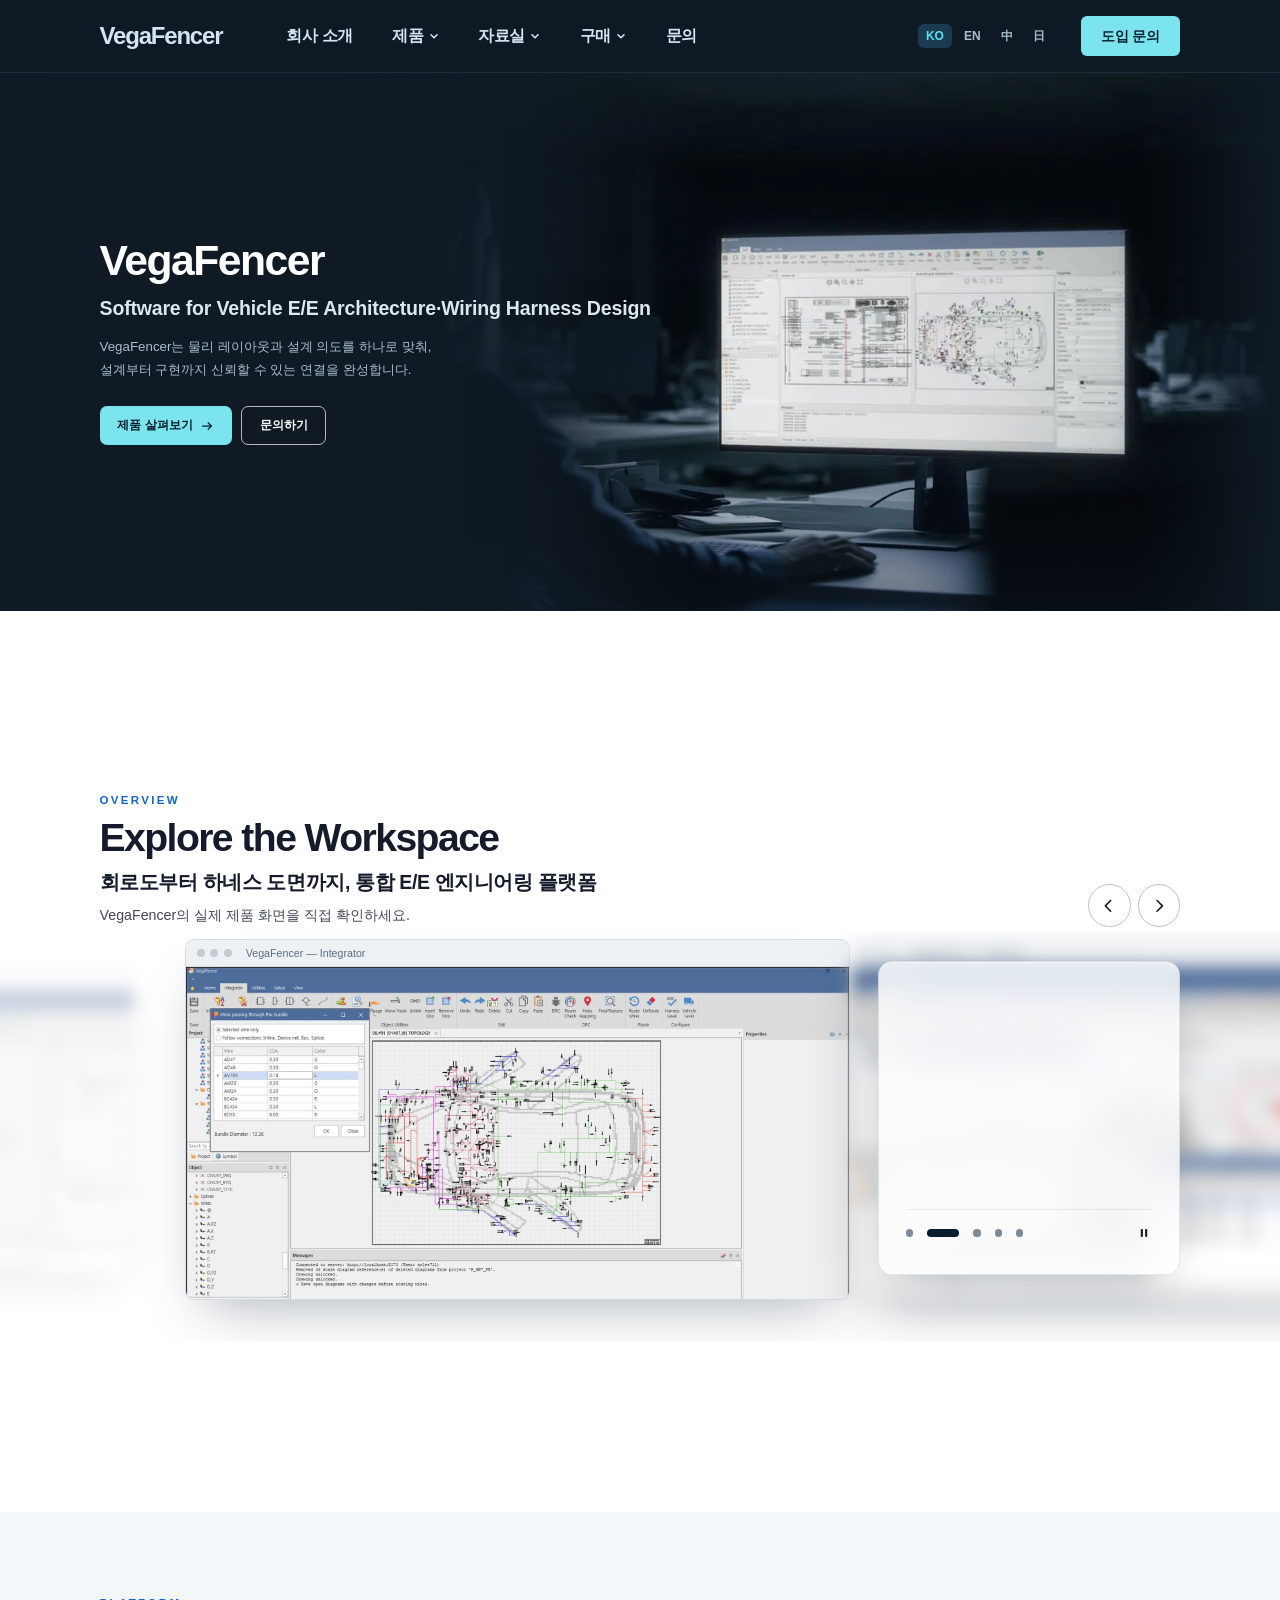
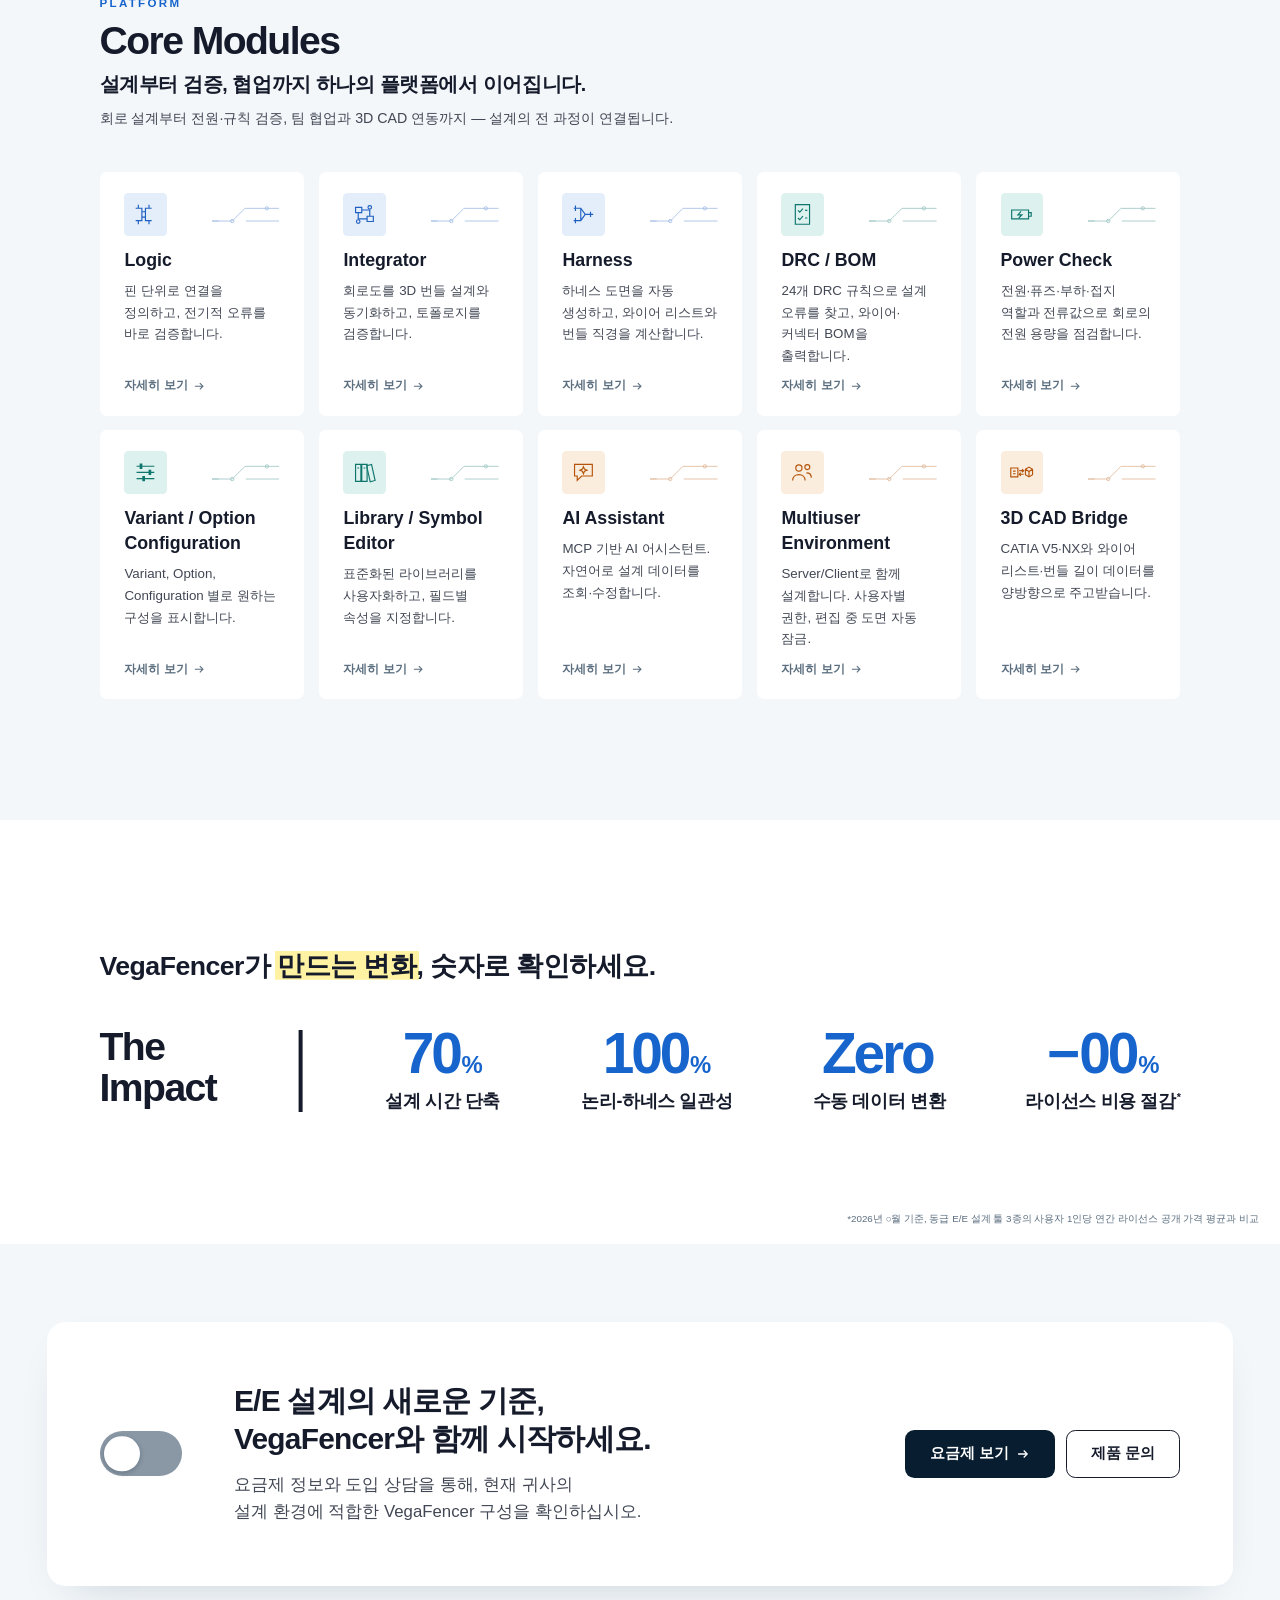
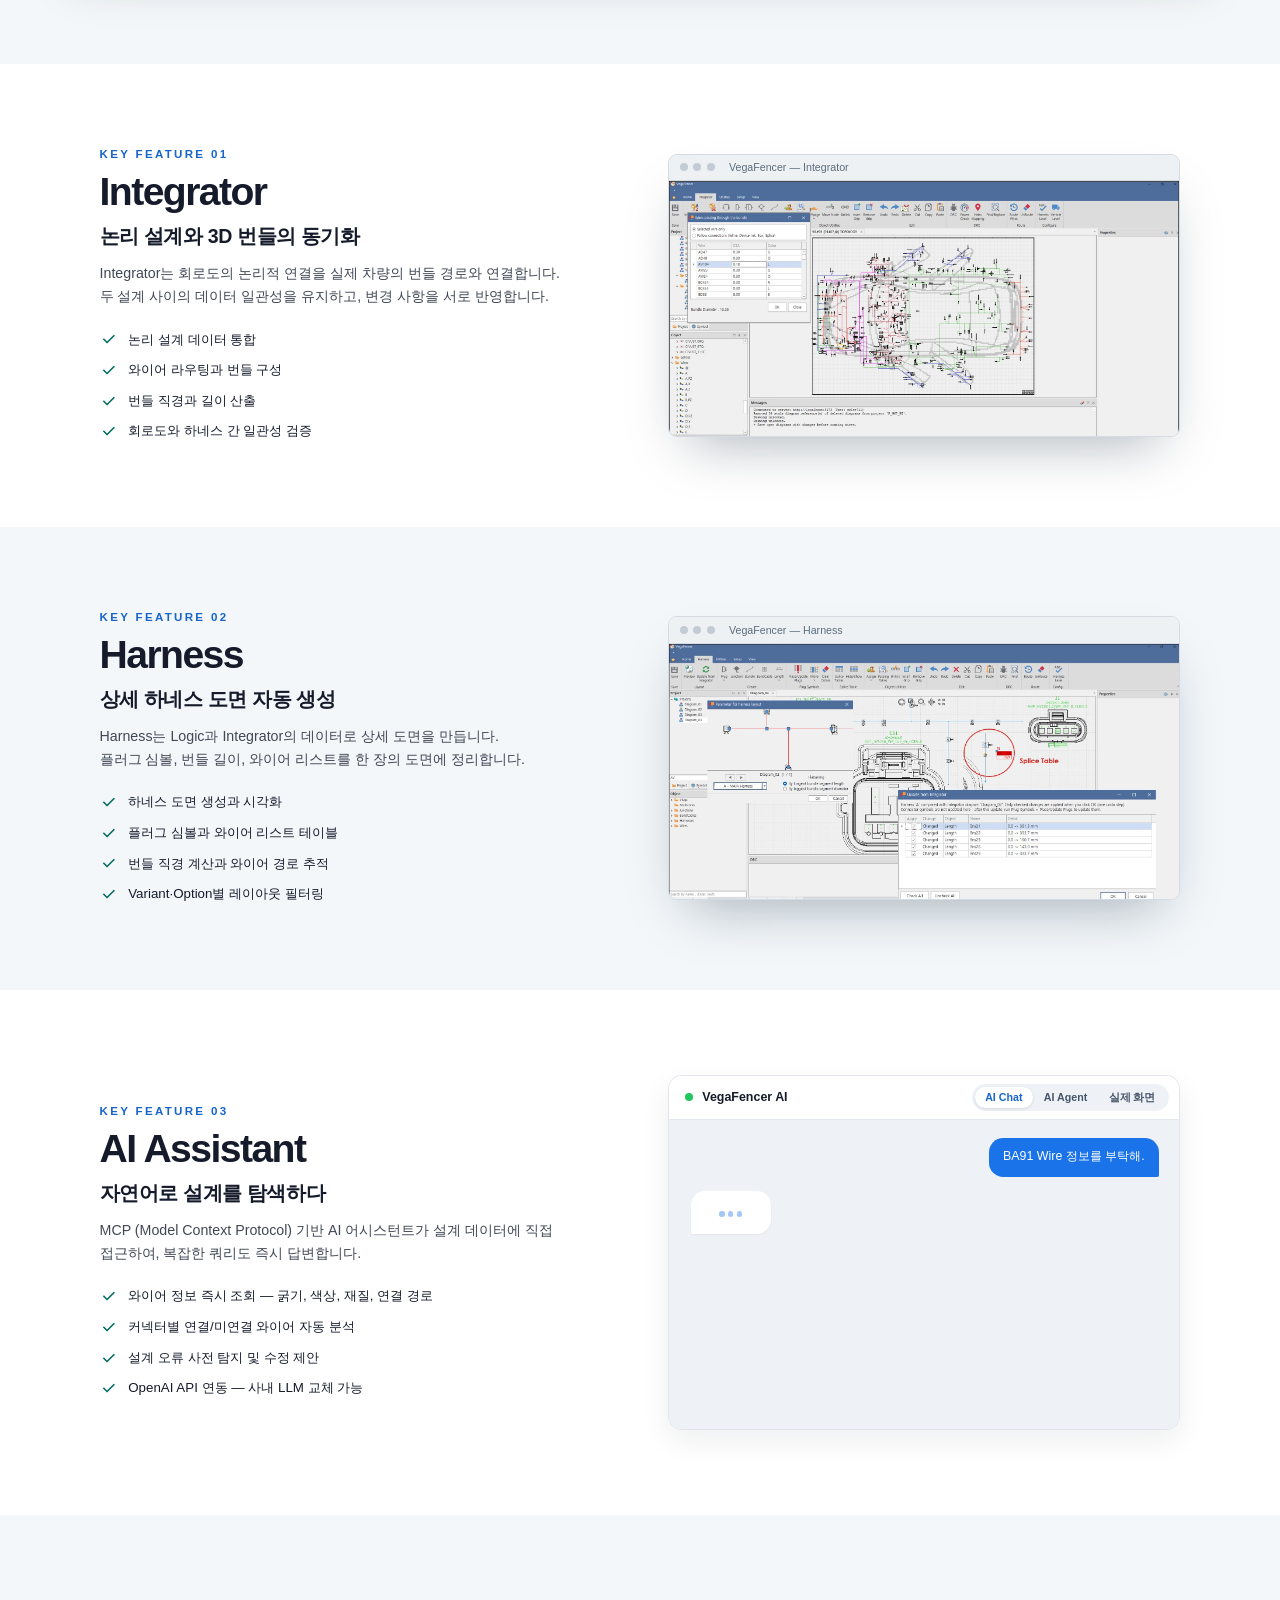
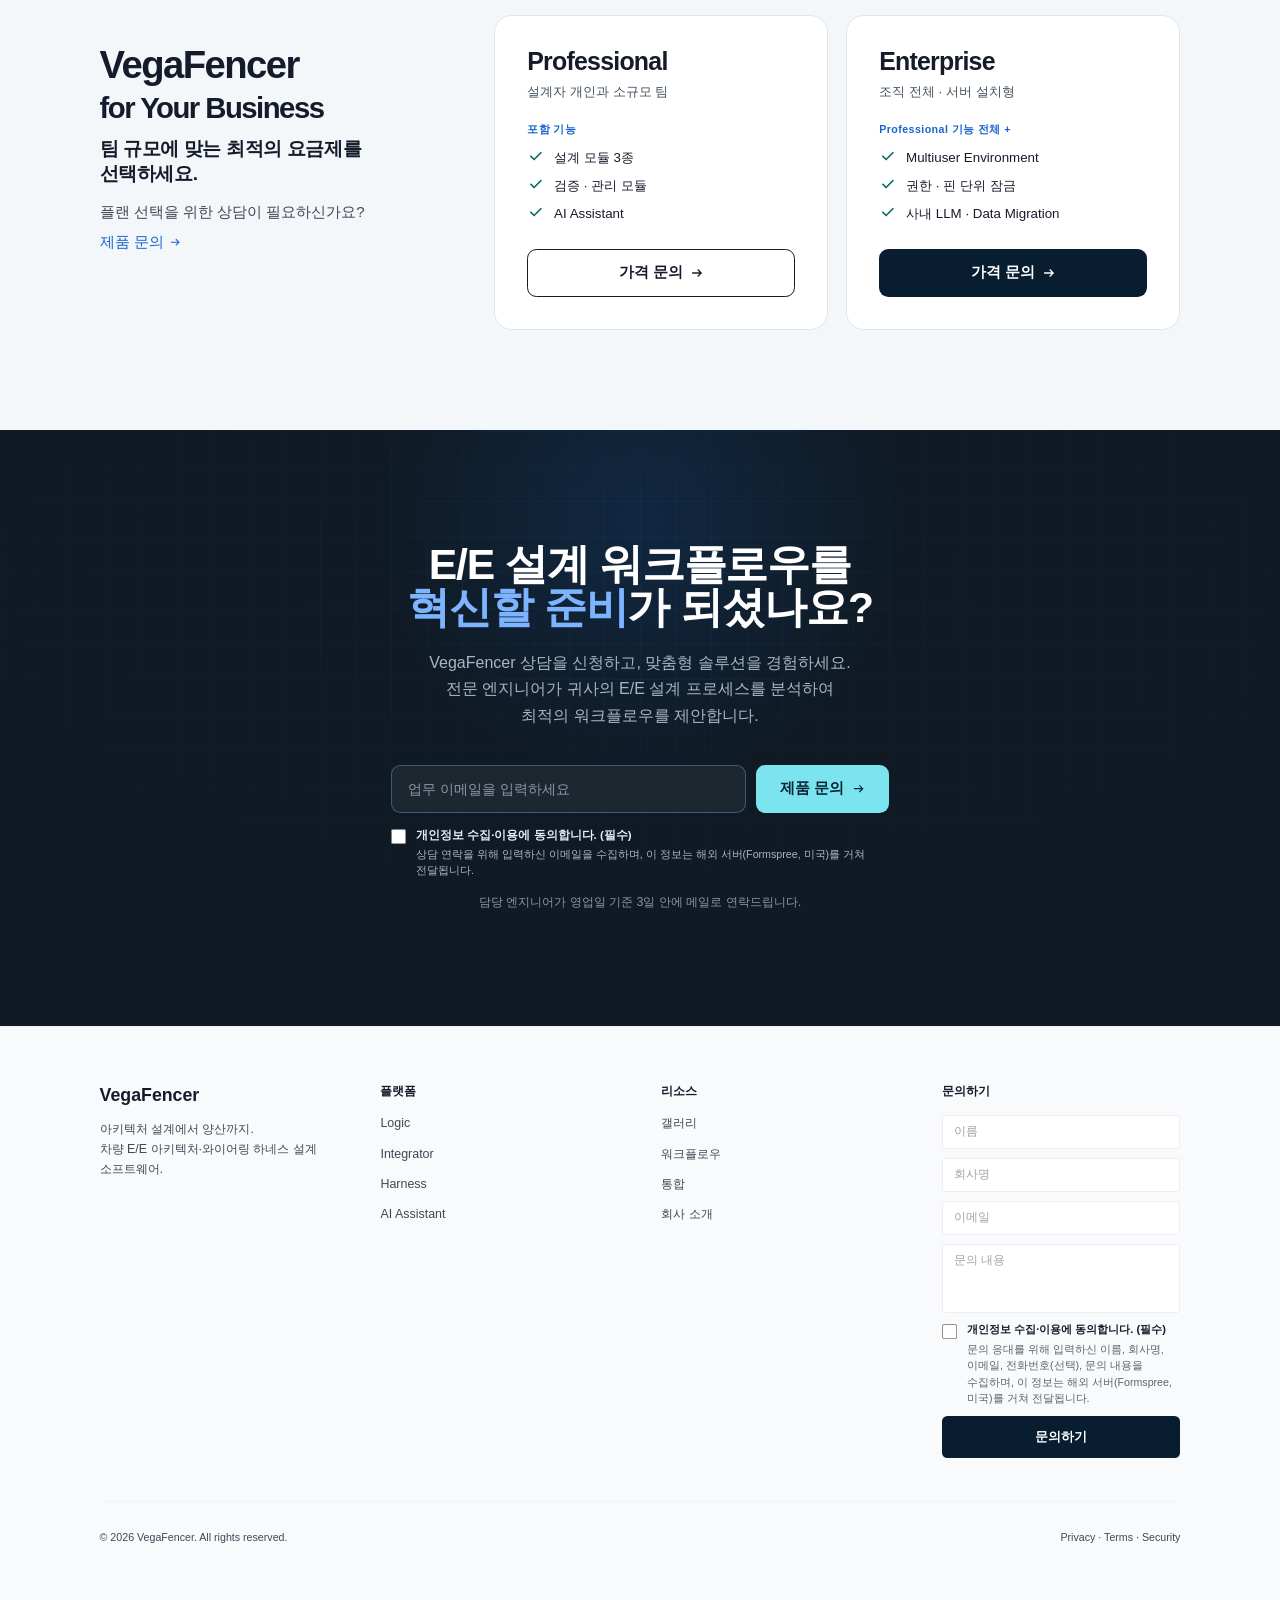
==== index.html @ fa91eeb1 "revert: 제품 플로팅 메뉴를 순수 B안(대시 + 반투명 유리 패널)으로 되돌림 B+C 혼합(ec2046f)을 취소. 사용자가 C의 번짐 없이 순수 B를 main으로 하기로 함" ====
<!DOCTYPE html>
<html lang="ko">
<head>
<meta charset="UTF-8">
<meta name="viewport" content="width=device-width, initial-scale=1.0">
<!-- Content Security Policy: only this site's own files run (no inline scripts or event attributes), fonts come from
     Google Fonts and forms post to Formspree. Inline style attributes stay allowed (the markup uses many). -->
<meta http-equiv="Content-Security-Policy" content="default-src 'self'; script-src 'self'; style-src 'self' 'unsafe-inline' https://fonts.googleapis.com; font-src 'self' https://fonts.gstatic.com; img-src 'self'; connect-src 'self' https://formspree.io; form-action 'self'; base-uri 'self'; object-src 'none'; upgrade-insecure-requests">
<meta name="description" content="VegaFencer — 차량 E/E 아키텍처·와이어링 하네스 설계 소프트웨어. 물리 레이아웃과 설계 의도를 하나로 맞춰, 설계부터 구현까지 신뢰할 수 있는 연결을 완성합니다.">
<meta property="og:title" content="VegaFencer — 차량 E/E 아키텍처·와이어링 하네스 설계 소프트웨어">
<meta property="og:description" content="물리 레이아웃과 설계 의도를 하나로 맞춰, 설계부터 구현까지 신뢰할 수 있는 연결을 완성합니다.">
<meta property="og:type" content="website">
<meta property="og:url" content="https://roiscompany.com/">
<meta property="og:site_name" content="VegaFencer">
<meta property="og:locale" content="ko_KR">
<link rel="canonical" href="https://roiscompany.com/">
<meta property="og:image" content="https://roiscompany.com/assets/img/og-home.jpg?v=20261121">
<meta property="og:image:width" content="1200">
<meta property="og:image:height" content="630">
<meta name="twitter:card" content="summary_large_image">
<meta name="twitter:title" content="VegaFencer — 차량 E/E 아키텍처·와이어링 하네스 설계 소프트웨어">
<meta name="twitter:description" content="물리 레이아웃과 설계 의도를 하나로 맞춰, 설계부터 구현까지 신뢰할 수 있는 연결을 완성합니다.">
<title>VegaFencer — 차량 E/E 아키텍처·와이어링 하네스 설계 소프트웨어</title>

<!-- Web fonts (Google Fonts for ko/en only) -->
<script src="assets/head.js?v=061ac811"></script>

<!-- Inline SVG Favicon -->
<link rel="icon" type="image/png" sizes="32x32" href="assets/img/favicon-32.png">
<link rel="apple-touch-icon" href="assets/img/apple-touch-icon.png">

<link rel="preload" as="image" href="assets/img/hero-office-2048.webp?v=20261121" imagesrcset="assets/img/hero-office-1440.webp?v=20261121 1440w, assets/img/hero-office-2048.webp?v=20261121 2048w, assets/img/hero-office-3072.webp?v=20261121 3072w" imagesizes="(min-width: 768px) 90vw, 200vw" fetchpriority="high">
<link rel="stylesheet" href="assets/tailwind.css?v=8238d403">
<link rel="stylesheet" href="assets/site.css?v=c947b180">
<link rel="stylesheet" href="assets/engineering.css?v=36b99b9d">
</head>
<body class="bg-surface antialiased" data-page="home" data-skip="hero">

<script src="assets/header.js?v=04a1137d"></script>
<script src="assets/sections.js?v=0e36d543"></script>

<!-- ============================================================
     HERO (photo with the real Logic screen baked in: assets/hero.js places it, site.css "Home hero")
     ============================================================ -->
<section id="hero" class="hero" aria-labelledby="heroTitle">
  <div class="hero-photo">
    <img class="hero-bg" src="assets/img/hero-office-2048.webp?v=20261121"
      srcset="assets/img/hero-office-1440.webp?v=20261121 1440w, assets/img/hero-office-2048.webp?v=20261121 2048w, assets/img/hero-office-3072.webp?v=20261121 3072w"
      sizes="(min-width: 768px) 90vw, 200vw" width="3072" height="1536" alt="" fetchpriority="high" decoding="async">
    <div class="hero-shade" aria-hidden="true"></div>
  </div>
  <div class="hero-copy max-w-7xl mx-auto px-4 sm:px-6 md:px-8">
    <h1 id="heroTitle" translate="no">VegaFencer</h1>
    <p class="hero-cat" translate="no">Software for Vehicle E/E Architecture·Wiring&nbsp;Harness Design</p>
    <p class="hero-sub" data-i18n="hero_sub">VegaFencer는 물리 레이아웃과 설계 의도를 하나로 맞춰, 설계부터 구현까지 신뢰할 수 있는 연결을 완성합니다.</p>
    <div class="hero-actions">
      <a class="hero-btn hero-btn-primary" href="product"><span data-i18n="hero_btn_product">제품 살펴보기</span><svg viewBox="0 0 20 20" fill="none" aria-hidden="true"><path d="M3 10h13m-5-5 5 5-5 5" stroke="currentColor" stroke-width="1.8"/></svg></a>
      <a class="hero-btn hero-btn-ghost" href="contact" data-i18n="hero_btn_contact">문의하기</a>
    </div>
  </div>
</section>
<!-- Second screen through the footer: one tall scroll-snap area. Snapping happens only at its top (between the hero and
     the second screen); inside it, the page scrolls freely. -->
<div class="engineering-after">
<!-- ============================================================
     EXPLORE THE WORKSPACE (real program screens with a caption block, pages sideways and wraps around: assets/gallery.js).
     Replaced "VegaFencer at a Glance" (the schematic animation) on 2026-11-17.
     ============================================================ -->
<section class="ga-sec" id="gallery" aria-labelledby="gaTitle">
  <div class="max-w-7xl mx-auto px-4 sm:px-6 md:px-8">
    <div class="ga-head">   <!-- no fade-in: shown at once so the bottom of the first screen is not empty (2026-11-23) -->
      <header class="lg-head">
        <p class="lg-kicker">OVERVIEW</p>
        <h2 class="lg-name" id="gaTitle" translate="no">Explore the Workspace</h2>
        <p class="lg-tagline" data-i18n="tour_tagline">회로도부터 하네스 도면까지, 통합 E/E 엔지니어링 플랫폼</p>
        <p class="font-body text-on-surface-variant text-base leading-relaxed lg-lead"><span data-i18n="tour_lead">VegaFencer의 실제 제품 화면을 직접 확인하세요.</span></p>
      </header>
      <div class="ga-arrows"><button type="button" class="ga-prev" aria-label="이전 화면"><svg viewBox="0 0 20 20" fill="none" aria-hidden="true"><path d="M12 4 6 10l6 6" stroke="currentColor" stroke-width="1.8" stroke-linecap="round" stroke-linejoin="round"/></svg></button><button type="button" class="ga-next" aria-label="다음 화면"><svg viewBox="0 0 20 20" fill="none" aria-hidden="true"><path d="M8 4l6 6-6 6" stroke="currentColor" stroke-width="1.8" stroke-linecap="round" stroke-linejoin="round"/></svg></button></div>
    </div>
  </div>
  <div class="ga-stage reveal reveal-delay-1">
  <div class="ga-track" tabindex="0" aria-label="제품 화면, 좌우 화살표 키로 넘기기">
        <figure class="ga-slide"><div class="ga-frame"><div class="ga-bar" aria-hidden="true"><i></i><i></i><i></i><span translate="no">VegaFencer — Logic</span></div><img src="assets/img/logic-editor-ui.webp" width="1894" height="1020" alt="" decoding="async"></div><figcaption><b translate="no">Logic</b><span data-i18n="gal_logic">회로도에서 핀 단위로 연결을 정의하고, 전기적 오류를 바로 검증합니다.</span><a href="product#logic"><span data-i18n="gal_more">자세히 보기</span><span class="sr-only" translate="no">: Logic</span><svg viewBox="0 0 20 20" fill="none" aria-hidden="true"><path d="M3 10h13m-5-5 5 5-5 5" stroke="currentColor" stroke-width="1.8"/></svg></a></figcaption></figure>
        <figure class="ga-slide"><div class="ga-frame"><div class="ga-bar" aria-hidden="true"><i></i><i></i><i></i><span translate="no">VegaFencer — Integrator</span></div><img src="assets/img/integrator-ws.webp" width="1920" height="1012" alt="" loading="lazy" decoding="async"></div><figcaption><b translate="no">Integrator</b><span data-i18n="gal_integrator">회로 설계를 차량 토폴로지와 3D 번들 경로에 연결합니다.</span><a href="product#integrator"><span data-i18n="gal_more">자세히 보기</span><span class="sr-only" translate="no">: Integrator</span><svg viewBox="0 0 20 20" fill="none" aria-hidden="true"><path d="M3 10h13m-5-5 5 5-5 5" stroke="currentColor" stroke-width="1.8"/></svg></a></figcaption></figure>
        <figure class="ga-slide"><div class="ga-frame"><div class="ga-bar" aria-hidden="true"><i></i><i></i><i></i><span translate="no">VegaFencer — Harness</span></div><img src="assets/img/harness-ws.webp" width="1745" height="914" alt="" loading="lazy" decoding="async"></div><figcaption><b translate="no">Harness</b><span data-i18n="gal_harness">번들 길이와 직경을 계산해 하네스 도면과 와이어 리스트를 만듭니다.</span><a href="product#harness"><span data-i18n="gal_more">자세히 보기</span><span class="sr-only" translate="no">: Harness</span><svg viewBox="0 0 20 20" fill="none" aria-hidden="true"><path d="M3 10h13m-5-5 5 5-5 5" stroke="currentColor" stroke-width="1.8"/></svg></a></figcaption></figure>
        <figure class="ga-slide"><div class="ga-frame"><div class="ga-bar" aria-hidden="true"><i></i><i></i><i></i><span translate="no">VegaFencer — Power Check</span></div><img src="assets/img/power-check-ws.webp" width="1017" height="548" alt="" loading="lazy" decoding="async"></div><figcaption><b translate="no">Power Check</b><span data-i18n="gal_power">전원·퓨즈·부하·접지 역할과 전류값을 지정해 회로의 전원 용량을 점검합니다.</span><a href="product#power"><span data-i18n="gal_more">자세히 보기</span><span class="sr-only" translate="no">: Power Check</span><svg viewBox="0 0 20 20" fill="none" aria-hidden="true"><path d="M3 10h13m-5-5 5 5-5 5" stroke="currentColor" stroke-width="1.8"/></svg></a></figcaption></figure>
        <figure class="ga-slide"><div class="ga-frame"><div class="ga-bar" aria-hidden="true"><i></i><i></i><i></i><span translate="no">VegaFencer — Multiuser</span></div><img src="assets/img/multiuser-ws.webp" width="1562" height="816" alt="" loading="lazy" decoding="async"></div><figcaption><b translate="no">Multiuser Environment</b><span data-i18n="gal_multiuser">서버에서 사용자별 권한을 관리하고, 다른 사람이 편집 중인 도면은 자동으로 잠깁니다.</span><a href="product#multiuser"><span data-i18n="gal_more">자세히 보기</span><span class="sr-only" translate="no">: Multiuser Environment</span><svg viewBox="0 0 20 20" fill="none" aria-hidden="true"><path d="M3 10h13m-5-5 5 5-5 5" stroke="currentColor" stroke-width="1.8"/></svg></a></figcaption></figure>
    </div>
    <div class="ga-info"><div class="ga-body" aria-live="polite"></div><div class="ga-ctrl"><div class="ga-dots"></div><button type="button" class="ga-pause" aria-label="자동 넘김 멈춤"><svg class="ga-pause-icon" viewBox="0 0 20 20" aria-hidden="true"><rect x="6" y="5" width="2.6" height="10" rx="1" fill="currentColor"/><rect x="11.4" y="5" width="2.6" height="10" rx="1" fill="currentColor"/></svg><svg class="ga-play-icon" viewBox="0 0 20 20" aria-hidden="true"><path d="M7 5.2v9.6a.6.6 0 0 0 .9.5l7.4-4.8a.6.6 0 0 0 0-1L7.9 4.7a.6.6 0 0 0-.9.5Z" fill="currentColor"/></svg></button></div></div>
  </div>
</section>

<!-- ============================================================
     CORE MODULES
     ============================================================ -->
<!-- shared with the other page: edit in assets/sections.js -->
<script src="assets/section.js?v=75b55412" data-section="modules"></script>

<!-- ============================================================
     STATS
     ============================================================ -->
<section class="kf-sec" id="stats" aria-labelledby="statsTitle">
  <div class="max-w-7xl mx-auto px-4 sm:px-6 md:px-8">
    <div class="kf reveal">
      <h2 class="lg-name kf-title" id="statsTitle" translate="no">The
Impact</h2>
      <p class="lg-tagline kf-lead" data-i18n-html="stats_lead"><b class="kf-name">VegaFencer</b>가 <span class="kf-hl">만드는 변화</span>, 숫자로 확인하세요.</p>
      <span class="kf-bar" aria-hidden="true"></span>
      <div class="kf-fig"><p class="kf-n" translate="no">70<small>%</small></p><p class="kf-l" data-i18n-html="stat1">설계 시간<br class="kf-br"> 단축</p></div>
      <div class="kf-fig"><p class="kf-n" translate="no">100<small>%</small></p><p class="kf-l" data-i18n-html="stat3">논리-하네스<br class="kf-br"> 일관성</p></div>
      <div class="kf-fig"><p class="kf-n kf-word" translate="no">Zero</p><p class="kf-l" data-i18n-html="stat4">수동 데이터<br class="kf-br"> 변환</p></div>
      <!-- 비용 블록: 숫자(−00%)와 주석의 ○월은 임시값. 근거 확정 전 push 금지 (2026-11-23) -->
      <div class="kf-fig"><p class="kf-n" translate="no"><span class="kf-minus">−</span>00<small>%</small></p><p class="kf-l"><span data-i18n-html="stat5">라이선스<br class="kf-br"> 비용 절감</span><sup>*</sup></p></div>
    </div>
  </div>
  <p class="kf-note" data-i18n="stats_note">*2026년 ○월 기준, 동급 E/E 설계 툴 3종의 사용자 1인당 연간 라이선스 공개 가격 평균과 비교</p>
</section>

<!-- ============================================================
     CTA 1 — pricing or product questions (shared with the product page: edit in assets/sections.js)
     ============================================================ -->
<script src="assets/section.js?v=75b55412" data-section="ask"></script>

<!-- ============================================================
     KEY FEATURES 01–03 — Integrator, Harness, AI Assistant (same as the product page; only the small
     line above each name differs, via data-kicker; data-frame shows the screens as app windows like Explore, without FIG.)
     ============================================================ -->
<!-- shared with the other page: edit in assets/sections.js -->
<script src="assets/section.js?v=75b55412" data-section="integrator" data-kicker="KEY FEATURE 01" data-frame></script>
<script src="assets/section.js?v=75b55412" data-section="harness" data-kicker="KEY FEATURE 02" data-frame></script>
<script src="assets/section.js?v=75b55412" data-section="ai" data-kicker="KEY FEATURE 03"></script>

<!-- ============================================================
     CTA 2 — plans at a glance (shared with the product page: edit in assets/sections.js)
     ============================================================ -->
<script src="assets/section.js?v=75b55412" data-section="plans"></script>

<!-- ============================================================
     CTA
     ============================================================ -->
<!-- shared with the other page: edit in assets/sections.js -->
<script src="assets/section.js?v=75b55412" data-section="cta"></script>

<script src="assets/footer.js?v=e744ad20"></script>
</div><!-- /.engineering-after -->

<script src="assets/i18n.js?v=07c632cc"></script>
<script src="assets/site.js?v=28d5a19e"></script>

<script src="assets/engineering.js?v=e3dfa836"></script>
<script src="assets/gallery.js?v=63815af3"></script>
<script src="assets/hero.js?v=bab94133"></script>
</body>
</html>
---- assets/site.css ----
/* Hand-written styles shared by every page. Tailwind utilities live in assets/tailwind.css (generated, loaded first). */

/* ---- Custom styles ---- */
  /* Buttons: one primary button, solid. Navy on light backgrounds, cyan on the dark ones (same as the hero's). */
  .btn { display: inline-flex; align-items: center; justify-content: center; gap: 8px; min-height: 48px; padding: 12px 22px;
    border-radius: 6px; font: 600 15px/1.2 Inter, 'Noto Sans KR', sans-serif; white-space: nowrap; text-decoration: none; transition: background-color .2s; }
  .btn:disabled { opacity: .6; cursor: default; }
  .btn-primary { background: #081e30; color: #fff; }
  .btn-primary:hover { background: #17384d; }
  .btn-primary:focus-visible { outline: 2px solid #1a73e8; outline-offset: 2px; }
  .btn-primary-dark { background: #7be4ee; color: #082332; }
  .btn-primary-dark:hover { background: #a0f0f5; }
  .btn-primary-dark:focus-visible { outline: 2px solid #fff; outline-offset: 2px; }
  /* Header: hidden on phones (the open menu carries it), slimmer than 48px so the bar keeps its height. */
  #navDemo { display: none; min-height: 40px; padding: 9px 20px; font-size: 14px; }
  @media (min-width: 768px) { #navDemo { display: inline-flex; } }

  /* Glass Nav */
  .glass-nav {
    background: rgba(255, 255, 255, 0.80);
    backdrop-filter: blur(20px);
    -webkit-backdrop-filter: blur(20px);
    border-bottom: 1px solid rgba(193, 198, 214, 0.2);
  }
  .glass-nav.nav--scrolled {
    box-shadow: 0 1px 12px rgba(0, 0, 0, 0.08);
  }

  /* Dot Grid */
  .dot-grid {
    background-image: radial-gradient(circle, rgba(255,255,255,0.06) 1px, transparent 1px);
    background-size: 32px 32px;
  }

  /* Glass Card */
  .glass-card {
    background: rgba(255, 255, 255, 0.05);
    backdrop-filter: blur(12px);
    -webkit-backdrop-filter: blur(12px);
    border: 1px solid rgba(255, 255, 255, 0.08);
    border-radius: 16px;
  }

  /* Radial Glow */
  .radial-glow {
    position: absolute;
    width: 600px;
    height: 600px;
    border-radius: 50%;
    background: radial-gradient(circle, rgba(26, 115, 232, 0.15) 0%, transparent 70%);
    pointer-events: none;
  }

  /* Ghost Border */
  .ghost-border {
    border: 1px solid rgba(193, 198, 214, 0.3);
  }

  /* Material Symbols */
  .material-symbols-outlined {
    font-family: 'Material Symbols Outlined';
    font-weight: normal;
    font-style: normal;
    font-size: 24px;
    line-height: 1;
    letter-spacing: normal;
    text-transform: none;
    display: inline-block;
    white-space: nowrap;
    word-wrap: normal;
    direction: ltr;
    -webkit-font-smoothing: antialiased;
    font-variation-settings: 'FILL' 0, 'wght' 400, 'GRAD' 0, 'opsz' 24;
  }

  /* Skip Link */
  .skip-link {
    position: absolute;
    top: -100%;
    left: 16px;
    z-index: 9999;
    padding: 12px 24px;
    background: #1A73E8;
    color: white;
    border-radius: 0 0 8px 8px;
    font-weight: 600;
    transition: top 0.2s;
  }
  .skip-link:focus {
    top: 0;
  }

  /* Scroll To Top */
  #scrollTopBtn {
    position: fixed;
    bottom: 32px;
    right: 32px;
    width: 48px;
    height: 48px;
    border-radius: 50%;
    background: linear-gradient(135deg, #1A73E8 0%, #006a61 100%);
    color: white;
    border: none;
    font-size: 20px;
    cursor: pointer;
    z-index: 100;
    display: flex;
    align-items: center;
    justify-content: center;
    opacity: 0;
    transform: translateY(20px);
    transition: opacity 0.3s, transform 0.3s;
    box-shadow: 0 4px 16px rgba(26, 115, 232, 0.3);
  }
  #scrollTopBtn.visible {
    opacity: 1;
    transform: translateY(0);
  }

  /* Lightbox */
  #lightbox {
    transition: opacity 0.3s;
    opacity: 0;
    pointer-events: none;
  }
  #lightbox.active {
    display: flex !important;
    opacity: 1;
    pointer-events: auto;
  }
  #lightbox img {
    transition: transform 0.3s;
  }

  /* Lightbox Nav Buttons */
  #lightbox button {
    transition: background 0.2s;
  }

  /* Scroll Reveal */
  .reveal {
    opacity: 0;
    transform: translateY(32px);
    transition: opacity 0.7s cubic-bezier(0.16, 1, 0.3, 1), transform 0.7s cubic-bezier(0.16, 1, 0.3, 1);
  }
  .reveal.visible {
    opacity: 1;
    transform: translateY(0);
  }
  /* Keyboard users: a fade-in block that receives focus shows at once (Tab can land on it while it is still
     below the trigger line), and so does the scroll-to-top button while it is resting out of sight. */
  .reveal:focus-within, .reveal-follow:focus-within { opacity: 1 !important; transform: none !important; transition: none !important; }
  .reveal-delay-1 { transition-delay: 0.1s; --reveal-delay: .1s; }
  .reveal-delay-2 { transition-delay: 0.2s; --reveal-delay: .2s; }
  .reveal-delay-3 { transition-delay: 0.3s; --reveal-delay: .3s; }
  .reveal-delay-4 { transition-delay: 0.4s; --reveal-delay: .4s; }
  .reveal-delay-5 { transition-delay: 0.5s; --reveal-delay: .5s; }
  /* Sits at the very bottom of a one-screen section, so it would never get far enough up the screen to start on
     its own: it fades in right after the element before it. */
  .reveal-follow { opacity: 0; transform: translateY(32px); transition: opacity .7s cubic-bezier(0.16, 1, 0.3, 1) .35s, transform .7s cubic-bezier(0.16, 1, 0.3, 1) .35s; }
  .reveal.visible + .reveal-follow { opacity: 1; transform: none; }
  @media (prefers-reduced-motion: reduce) { .reveal-follow { opacity: 1; transform: none; } }

  /* Mobile Nav — matches Tailwind md breakpoint (768px) */
  @media (max-width: 767px) {
    #navLinks.nav-open {
      display: flex !important;
      position: fixed;
      top: 64px;
      left: 0;
      right: 0;
      bottom: 0;
      flex-direction: column;
      background: rgba(255, 255, 255, 0.98);
      backdrop-filter: blur(24px);
      -webkit-backdrop-filter: blur(24px);
      box-shadow: 0 8px 32px rgba(0, 0, 0, 0.1);
      overflow-y: auto;
      border-bottom: 1px solid rgba(193, 198, 214, 0.2);
      padding: 16px;
      gap: 0;
      z-index: 40;
    }
    #navLinks.nav-open a {
      padding: 16px 24px;
      font-size: 18px;
      border-bottom: 1px solid rgba(193, 198, 214, 0.1);
    }
    #navLinks.nav-open a:last-child {
      border-bottom: none;
    }
  }

  /* ===== Mobile-first responsive overrides ===== */

  /* Ultra-small devices (320-479px) */
  @media (max-width: 479px) {
    nav.flex { padding-left: 0.75rem; padding-right: 0.75rem; }
    .max-w-7xl { padding-left: 0.75rem; padding-right: 0.75rem; }

    /* Chat messages — wider on tiny screens */
    #chatMessages .flex.justify-end > div { max-width: 92% !important; }
    #chatMessages .flex.justify-start > div { max-width: 96% !important; }

    /* Chat demo's action labels (plain labels since 2026-11-27, same look as before) */
    #chatMessages [data-i18n^="chat_btn"] {
      padding: 8px 12px;
      font-size: 12px;
    }
  }

  @media (max-width: 639px) {
    /* Reduce horizontal padding globally */
    .max-w-7xl { padding-left: 1rem; padding-right: 1rem; }

    /* Hero */
    .hero-headline { font-size: 2rem !important; line-height: 1.15 !important; }

    /* Reduce section padding */
    section.py-24 { padding-top: 3.5rem; padding-bottom: 3.5rem; }
    section.py-32 { padding-top: 4rem; padding-bottom: 4rem; }

    /* Lightbox nav buttons — larger tap targets */
    #lightbox button {
      min-width: 48px;
      min-height: 48px;
    }

    /* Hero slideshow indicator dots — larger touch area */
    .hero-dot {
      width: 10px !important;
      height: 10px !important;
      padding: 8px;
      box-sizing: content-box;
    }

    /* Contact form inputs — more padding on mobile */
    #contactForm input,
    #contactForm textarea {
      padding: 10px 14px;
      font-size: 16px; /* prevent iOS zoom */
    }
  }

  @media (max-width: 767px) {
    /* Nav padding */
    nav.flex { padding-left: 1rem; padding-right: 1rem; }

    /* Feature sections — reduce gap */
    .grid.gap-16 { gap: 2rem; }

    /* Workflow glass cards — reduce padding */
    .glass-card { padding: 1.25rem; }

    /* Integrations grid — reduce gap */
    #intGrid { gap: 0.5rem; }

    /* Lightbox nav buttons — away from edge */
    #lightbox button[aria-label="Previous"] { left: 8px !important; }
    #lightbox button[aria-label="Next"] { right: 8px !important; }
  }

  /* Safe area inset for notched phones */
  @supports (padding: env(safe-area-inset-bottom)) {
    footer { padding-bottom: calc(2rem + env(safe-area-inset-bottom)); }
    #scrollTopBtn { bottom: calc(2rem + env(safe-area-inset-bottom)); }
  }

  /* Hamburger Animation */
  .hamburger-open #bar1 {
    transform: translateY(8px) rotate(45deg);   /* bars are 8px apart (6px gap + 2px bar): the outer two meet in the middle */
  }
  .hamburger-open #bar2 {
    opacity: 0;
  }
  .hamburger-open #bar3 {
    transform: translateY(-8px) rotate(-45deg);
  }

  /* Smooth scroll */
  html {
    scroll-behavior: smooth;
  }

  /* Body font */
  body {
    font-family: 'Manrope', 'Noto Sans KR', 'Noto Sans JP', 'Noto Sans SC', sans-serif;
    color: #151b2b;
  }

  /* Chat message styling */
  .chat-msg code {
    background: rgba(26, 115, 232, 0.1);
    padding: 2px 6px;
    border-radius: 4px;
    font-family: 'Space Grotesk', monospace;
    font-size: 13px;
  }

  /* Connector line for workflow */
  .workflow-connector {
    position: absolute;
    top: 50%;
    left: 10%;
    right: 10%;
    height: 2px;
    background: linear-gradient(90deg, #1A73E8, #006a61, #E8710A, #732de4);
    opacity: 0.3;
    z-index: 0;
  }

  /* Language Switcher */
  .lang-btn {
    padding: 2px 8px;
    border-radius: 6px;
    cursor: pointer;
    border: none;
    background: transparent;
    font-family: 'Space Grotesk', sans-serif;
    font-size: 12px;
    font-weight: 600;
    color: #5f6675; /* 5.8:1 on white */
    transition: color 0.2s, background-color 0.2s;
  }
  .lang-btn:hover {
    color: #151b2b;
  }
  .lang-btn.active {
    background: rgba(26, 115, 232, 0.1);
    color: #1765cc; /* 4.9:1 on the tint */
  }

  /* Nav active link indicator */
  #navLinks a.nav-active {
    color: #1a73e8;
    position: relative;
  }
  #navLinks a.nav-active::after {
    content: '';
    position: absolute;
    bottom: -4px;
    left: 0;
    right: 0;
    height: 2px;
    background: linear-gradient(90deg, #1A73E8, #006a61);
    border-radius: 1px;
  }
  @media (max-width: 767px) {
    #navLinks.nav-open a.nav-active {
      background: rgba(26, 115, 232, 0.05);
    }
    #navLinks.nav-open a.nav-active::after { display: none; }
  }

  /* Chat sequential reveal */
  #chatMessages > div {
    opacity: 0;
    transform: translateY(12px);
    transition: opacity 0.4s ease, transform 0.4s ease;
  }
  #chatMessages > div.chat-visible {
    opacity: 1;
    transform: translateY(0);
  }
  .typing-indicator {
    display: inline-flex;
    gap: 4px;
    padding: 8px 16px;
  }
  .typing-indicator span {
    width: 6px; height: 6px;
    border-radius: 50%;
    background: #1a73e8;
    opacity: 0.4;
    animation: typingBounce 1.2s infinite;
  }
  .typing-indicator span:nth-child(2) { animation-delay: 0.2s; }
  .typing-indicator span:nth-child(3) { animation-delay: 0.4s; }
  @keyframes typingBounce {
    0%, 60%, 100% { transform: translateY(0); opacity: 0.4; }
    30% { transform: translateY(-6px); opacity: 1; }
  }

  /* Hero Slideshow */
  .hero-dot-active { background: #1a73e8 !important; transform: scale(1.3); }

  /* Reduced motion */
  @media (prefers-reduced-motion: reduce) {
    .typing-indicator span { animation: none; }
    #chatMessages > div { opacity: 1; transform: none; }
  }
  /* AI Tabs */
  .ai-tab {
    color: #414754;
    background: transparent;
  }
  .ai-tab:hover {
    color: #151b2b;
    background: rgba(26, 115, 232, 0.06);
  }
  .ai-tab-active {
    color: #ffffff !important;
    background: linear-gradient(135deg, #1A73E8 0%, #006a61 100%) !important;
    box-shadow: 0 4px 12px rgba(26, 115, 232, 0.25);
  }

/* ---- Home AI section: text left, one app window right ---- */
.ai-row { display: grid; gap: 32px; align-items: center; }
@media (min-width: 1024px) { .ai-row { grid-template-columns: 1fr 1fr; gap: 64px; } }
.ai-win { display: flex; flex-direction: column; height: 440px; overflow: hidden; border-radius: 16px; background: #fff;
  border: 1px solid rgba(193, 198, 214, .45); box-shadow: 0 12px 32px rgba(21, 27, 43, .07); }
.ai-win-head { flex: none; display: flex; align-items: center; gap: 10px; padding: 9px 12px 9px 18px; background: #fff; border-bottom: 1px solid #e3e8ef; }
.ai-win-dot { width: 9px; height: 9px; border-radius: 50%; background: #22c55e; flex: none; }
.ai-win-title { font: 700 14px/1.2 Inter, 'Noto Sans KR', sans-serif; color: #151b2b; white-space: nowrap; }
/* Segmented switch: the white thumb slides to the chosen button (site.js sets its left/width). */
.ai-seg { position: relative; display: flex; margin-left: auto; padding: 3px; border-radius: 999px; background: #eef2f7; }
.ai-seg button { position: relative; z-index: 1; padding: 5px 12px; border: 0; border-radius: 999px; background: none; cursor: pointer;
  font: 700 12px/1.2 Inter, 'Noto Sans KR', sans-serif; color: #475569; white-space: nowrap; transition: color .3s ease; }
.ai-seg button:hover { color: #151b2b; }
.ai-seg button.ai-tab-active { color: #1765cc !important; background: none !important; box-shadow: none; }
.ai-seg-thumb { position: absolute; top: 3px; bottom: 3px; left: 3px; width: 0; border-radius: 999px; background: #fff;
  box-shadow: 0 1px 3px rgba(21, 27, 43, .12); }
.ai-seg.ready .ai-seg-thumb { transition: left .35s cubic-bezier(.4, 0, .2, 1), width .35s cubic-bezier(.4, 0, .2, 1); }
@media (prefers-reduced-motion: reduce) { .ai-seg.ready .ai-seg-thumb { transition: none; } }
.ai-win-body { position: relative; flex: 1; overflow: hidden; background: #eef2f7; }
.ai-pane { position: absolute; inset: 0; display: flex; flex-direction: column; padding: 20px 24px; }
.ai-pane.hidden { display: none; }
/* Chat and Agent: scrolling panes, like a messenger. New content appears at the bottom and site.js follows it, so the
   first lines slide up out of view (the scrollbar brings them back). The top edge fades while something is above it. */
:is(.ai-pane-chat, .ai-pane-agent) { display: block; overflow-y: auto; scrollbar-gutter: stable; padding-right: 14px; }
/* While the conversation plays (site.js sets .ai-playing) the pane only scrolls itself: a mouse wheel over it scrolls
   the page. Once it has finished, the reader can scroll the pane, and at its ends the wheel carries on to the page. */
:is(.ai-pane-chat, .ai-pane-agent).ai-playing { overflow-y: hidden; }   /* room for the scrollbar kept from the start, so text never re-wraps when it appears */
:is(.ai-pane-chat, .ai-pane-agent).hidden { display: none; }
/* A slim scrollbar that stays visible (Chrome/Safari draw these even with overlay scrollbars); Firefox gets the thin one. */
:is(.ai-pane-chat, .ai-pane-agent)::-webkit-scrollbar { width: 10px; }
:is(.ai-pane-chat, .ai-pane-agent)::-webkit-scrollbar-track { background: transparent; }
:is(.ai-pane-chat, .ai-pane-agent)::-webkit-scrollbar-thumb { background: #c3cbd8; border-radius: 5px; border: 3px solid #eef2f7; }
:is(.ai-pane-chat, .ai-pane-agent)::-webkit-scrollbar-thumb:hover { background: #9aa6b8; }
@supports not selector(::-webkit-scrollbar) { :is(.ai-pane-chat, .ai-pane-agent) { scrollbar-width: thin; scrollbar-color: #c3cbd8 transparent; } }
.ai-scrolled { -webkit-mask-image: linear-gradient(transparent 0, #000 28px); mask-image: linear-gradient(transparent 0, #000 28px); }
@media (prefers-reduced-motion: no-preference) {
  .ai-pane-chat #chatMessages > div:not(.chat-visible) { display: none; }   /* not shown yet: takes no room */
  .ai-pane-chat #chatMessages > div.chat-visible { animation: aiChatIn .4s ease both; }
}
@keyframes aiChatIn { from { opacity: 0; transform: translateY(12px); } to { opacity: 1; transform: none; } }
/* Agent: one request, then an answer whose steps run one after another (site.js). Each step has a running line
   (turning arrows + "…" whose dots darken in turn) and a done line (check) with its results under it. */
.ag-q { display: flex; justify-content: flex-end; margin-bottom: 16px; }
.ag-q:not(.on) { display: none; }
@media (prefers-reduced-motion: no-preference) { .ag-q.on { animation: aiChatIn .4s ease both; } }
.ag-a { width: 88%; display: flex; flex-direction: column; gap: 10px; }
.ag-line { display: flex; align-items: center; gap: 10px; }
.ag-line .material-symbols-outlined { font-size: 18px; flex: none; }
.ag-run-line { color: #414754; }
.ag-step:not(.run) .ag-run-line, .ag-step:not(.done) .ag-done-line, .ag-step:not(.done) .ag-sub { display: none; }
.ag-a:not(:has(.ag-step.run, .ag-step.done)) { display: none; }
.ag-step:not(.run):not(.done) { display: none; }
.ag-turn { animation: agTurn 1.2s linear infinite; }
@keyframes agTurn { to { transform: rotate(360deg); } }
.ag-dots span { color: #c3cbd8; font-weight: 700; animation: agDot 1.2s infinite; }
.ag-dots span:nth-child(2) { animation-delay: .2s; }
.ag-dots span:nth-child(3) { animation-delay: .4s; }
@keyframes agDot { 0%, 60%, 100% { color: #c3cbd8; } 25% { color: #151b2b; } }
.ag-sub { margin: 6px 0 0 28px; display: flex; flex-direction: column; gap: 3px; font-size: 13px; line-height: 1.5; font-weight: 700; color: #414754; }
.ag-sub.bar { border-left: 2px solid #d5dce6; padding-left: 10px; }
.ag-sub.dash > span::before { content: '\2013\00a0'; font-weight: 400; color: #94a3b8; }
@media (prefers-reduced-motion: no-preference) {
  .ag-step.run, .ag-step.done .ag-done-line { animation: aiChatIn .3s ease both; }
  .ag-step.done .ag-sub > span { opacity: 0; animation: agIn .3s ease forwards; }
  .ag-step.done .ag-sub > span:nth-child(2) { animation-delay: .14s; }
  .ag-step.done .ag-sub > span:nth-child(3) { animation-delay: .28s; }
}
@keyframes agIn { from { opacity: 0; transform: translateX(-4px); } to { opacity: 1; transform: none; } }
.ai-pane-shot { padding: 0 20px; justify-content: center; }
.ai-pane-shot img { display: block; width: 100%; height: auto; border-radius: 6px; box-shadow: 0 4px 14px rgba(21, 27, 43, .12); }   /* full width less a small margin each side, own proportions, centred */
.ai-win-body .bg-surface-container-high\/60 { background: #fff; box-shadow: 0 1px 2px rgba(21, 27, 43, .05); }
@media (max-width: 639px) { .ai-seg button { padding: 5px 9px; } .ai-win-title { display: none; } }

/* ---- Separate pages (product / gallery / pricing) ---- */
:root { --page-nav-h: 73px; }
@media (max-width: 767px) { :root { --page-nav-h: 105px; } }
.page-top { padding-top: var(--page-nav-h); }
/* in-page jumps land below the fixed header (not on the home page, where the hero's snap must stay exact) */
body:not([data-page="home"]) section[id] { scroll-margin-top: var(--page-nav-h); }
.page-subnav { border-bottom: 1px solid rgba(193,198,214,.25); background: #fff; }
.page-subnav > div { display: flex; gap: 8px; overflow-x: auto; padding: 14px 16px; max-width: 80rem; margin: 0 auto; scrollbar-width: none; }
.page-subnav a { flex: none; padding: 8px 14px; border-radius: 999px; font: 600 14px 'Inter', 'Noto Sans KR', sans-serif; color: #414754; white-space: nowrap; transition: background-color .15s, color .15s; }
.page-subnav a:hover { background: rgba(26,115,232,.08); color: #1a73e8; }
@media (min-width: 768px) { .page-subnav > div { justify-content: center; padding-inline: 32px; } }

.video-slot { max-width: 880px; margin: 0 auto; aspect-ratio: 16 / 9; display: flex; flex-direction: column; align-items: center; justify-content: center; gap: 14px;
  border-radius: 12px; border: 1px dashed rgba(193,198,214,.6); background: #fff; color: #414754; text-align: center; padding: 24px; }
.video-slot svg { width: 52px; height: 52px; color: #1a73e8; }

.plan-grid { display: grid; gap: 20px; }
@media (min-width: 900px) { .plan-grid { grid-template-columns: repeat(3, minmax(0, 1fr)); } }
.plan { display: flex; flex-direction: column; gap: 18px; padding: 32px 28px; border-radius: 16px; background: #fff; border: 1px solid rgba(193,198,214,.35); }
.plan-featured { border-color: rgba(26,115,232,.55); box-shadow: 0 18px 40px -24px rgba(26,115,232,.45); }
.plan-name { font: 800 22px 'Inter', 'Noto Sans KR', sans-serif; color: #151b2b; letter-spacing: -.02em; }
.plan-price { font: 700 18px 'Inter', 'Noto Sans KR', sans-serif; color: #1a73e8; }
.plan-features { display: flex; flex-direction: column; gap: 10px; padding-top: 18px; border-top: 1px solid rgba(193,198,214,.3); color: #414754; font-size: 14px; flex: 1; }
.plan-features li::before { content: '—'; margin-right: 8px; color: rgba(65,71,84,.45); }
.plan-cta { display: flex; width: 100%; }

.page-intro { max-width: 80rem; margin: 0 auto; padding: 56px 16px 32px; text-align: center; }
@media (min-width: 768px) { .page-intro { padding: 72px 32px 40px; } }
.docs-slot { aspect-ratio: auto; min-height: 220px; }

/* Contact page */
body[data-page="contact"] .footer-contact { display: none; }
.contact-grid { display: grid; gap: 24px; }
@media (min-width: 1024px) { .contact-grid { grid-template-columns: minmax(0, 1.4fr) minmax(0, 1fr); gap: 32px; align-items: start; } }
.contact-card { background: #fff; border: 1px solid rgba(193,198,214,.35); border-radius: 16px; padding: 28px 24px; }
@media (min-width: 768px) { .contact-card { padding: 36px 32px; } }
.contact-card h2 { font: 800 18px 'Inter', 'Noto Sans KR', sans-serif; color: #151b2b; margin-bottom: 18px; }
.contact-form { display: grid; gap: 14px; }
@media (min-width: 640px) { .contact-form .two { display: grid; grid-template-columns: 1fr 1fr; gap: 14px; } }
.contact-form .two { display: grid; gap: 14px; }
.contact-form label { display: grid; gap: 6px; font-size: 13px; font-weight: 600; color: #414754; }
.contact-form input, .contact-form select, .contact-form textarea { width: 100%; padding: 11px 13px; border-radius: 10px; border: 1px solid rgba(193,198,214,.7);
  background: #fff; font: 400 15px 'Manrope', 'Noto Sans KR', sans-serif; color: #151b2b; }
.contact-form input:focus, .contact-form select:focus, .contact-form textarea:focus { outline: none; border-color: rgba(26,115,232,.6); box-shadow: 0 0 0 3px rgba(26,115,232,.12); }
.contact-form textarea { resize: vertical; min-height: 140px; }
/* Focus on every form field: a solid 2px ring (WCAG 2.4.7/2.4.11). Beats Tailwind's focus:outline-none and the
   faint 12% halo above (specificity 0,2,2). Dark CTA band: the cyan of its button instead of blue. */
body :is(input, textarea, select):not(.hp-field):focus-visible { outline: 2px solid #1765cc; outline-offset: 1px; }
body #cta :is(input, textarea, select):focus-visible { outline-color: #7be4ee; }

.contact-side { display: grid; gap: 24px; }
.info-list { display: grid; gap: 14px; margin: 0; }
.info-list div { display: grid; grid-template-columns: 9.5em minmax(0, 1fr); gap: 12px; font-size: 14px; }
.info-list dt { color: #6b7280; }
.info-list dd { margin: 0; color: #151b2b; overflow-wrap: anywhere; }
.info-list .tbd { color: #6b7280; }
@media (max-width: 639px) { .info-list div { grid-template-columns: 1fr; gap: 2px; } }

/* ---- Header drop-down cards (desktop with a mouse) ----
   Hovering a tab (or tabbing into it) fades a card in just below the header. The invisible padding above the card
   bridges the gap, so the pointer can travel from the tab into the card without it closing; leaving it closes the
   card after a short pause. Touch screens and the mobile menu have no cards: a tap opens the page. */
.nav-item { position: relative; display: flex; align-items: center; }
.nav-menu { display: none; }
@media (min-width: 1024px) and (hover: hover) {
  .nav-menu {
    display: block; position: absolute; top: 100%; left: -18px; padding-top: 30px; z-index: 10;
    opacity: 0; visibility: hidden; transform: translateY(8px);
    transition: opacity .18s ease, transform .18s ease, visibility 0s linear .18s;
    transition-delay: .12s, .12s, .3s;
  }
  .nav-item.has-menu:hover > .nav-menu,
  .nav-item.has-menu:focus-within > .nav-menu {
    opacity: 1; visibility: visible; transform: none;
    transition: opacity .2s ease, transform .2s cubic-bezier(.2, .8, .2, 1), visibility 0s;
  }
  .nav-item.has-menu.nav-menu-closed > .nav-menu { opacity: 0; visibility: hidden; transform: translateY(8px); transition: none; }
}
@media (prefers-reduced-motion: reduce) { .nav-menu, .nav-item.has-menu:hover > .nav-menu { transform: none !important; } }
/* The card follows its longest line, but never narrower than min-width so short menus keep some room on the right. */
.nav-menu-card {
  display: flex; flex-direction: column; width: max-content; min-width: 145px; padding: 6px;
  background: #fff; border: 1px solid rgba(193, 198, 214, .45); border-radius: 8px;
  box-shadow: 0 20px 44px -18px rgba(15, 30, 60, .35), 0 2px 6px rgba(15, 30, 60, .06);
}
/* (2 ids + 2 classes: beats the dark-header link colours from engineering.css) */
#nav #navLinks .nav-menu a.nav-menu-link {
  display: block; padding: 8px 12px; border-radius: 5px; white-space: nowrap;
  font: 600 14.5px/1.35 'Inter', 'Noto Sans KR', sans-serif; letter-spacing: -.01em; color: #151b2b; text-decoration: none;
  transition: background-color .15s, color .15s;
}
#nav #navLinks .nav-menu a.nav-menu-link:hover,
#nav #navLinks .nav-menu a.nav-menu-link:focus-visible { background: rgba(26, 115, 232, .08); color: #1a73e8; outline: none; }
/* Keyboard focus also gets a 2px line inside the item, so it reads differently from a mouse hover. */
#nav #navLinks .nav-menu a.nav-menu-link:focus-visible { outline: 2px solid #1765cc; outline-offset: -2px; }
/* Sub-items (핵심 모듈 → Logic, Integrator, …): indented under a thin line. When the card opens the line draws
   downward and the items unroll one after another like a blind (each revealed from its top edge). */
.nav-menu-sub { position: relative; margin: 0 0 4px 16px; padding-left: 6px; }
.nav-menu-sub::before {
  content: ''; position: absolute; left: 0; top: 4px; bottom: 4px; width: 1.5px; border-radius: 1px;
  background: #cfd7e3; transform-origin: top;
}
#nav #navLinks .nav-menu a.nav-menu-sublink { padding: 6px 12px; font-size: 13.5px; font-weight: 500; color: #3d4659; }
@media (min-width: 768px) and (hover: hover) {
  .nav-menu-sub::before { transform: scaleY(0); transition: transform 0s .3s; }
  #nav #navLinks .nav-menu a.nav-menu-sublink {
    overflow: hidden; max-height: 0; padding-top: 0; padding-bottom: 0;
    clip-path: inset(0 0 100% 0); opacity: 0; transform: translateY(-4px);
    transition: background-color .15s, color .15s, max-height 0s .3s, padding 0s .3s, clip-path 0s .3s, opacity 0s .3s, transform 0s .3s;
  }
  .nav-item.has-menu:hover .nav-menu-sub::before,
  .nav-item.has-menu:focus-within .nav-menu-sub::before {
    transform: none; transition: transform calc(.12s + var(--n) * .06s) cubic-bezier(.3, .7, .3, 1) .08s;
  }
  #nav #navLinks .nav-item.has-menu:hover a.nav-menu-sublink,
  #nav #navLinks .nav-item.has-menu:focus-within a.nav-menu-sublink {
    max-height: 40px; padding-top: 6px; padding-bottom: 6px;
    clip-path: inset(0 0 0 0); opacity: 1; transform: none;
    transition-property: background-color, color, max-height, padding, clip-path, opacity, transform;
    transition-duration: .15s, .15s, .22s, .22s, .26s, .2s, .26s;
    transition-timing-function: ease, ease, cubic-bezier(.3, .7, .3, 1), cubic-bezier(.3, .7, .3, 1), cubic-bezier(.3, .7, .3, 1), ease, cubic-bezier(.3, .7, .3, 1);
    transition-delay: 0s, 0s, calc(.08s + var(--i) * .06s), calc(.08s + var(--i) * .06s), calc(.1s + var(--i) * .06s),
                      calc(.1s + var(--i) * .06s), calc(.1s + var(--i) * .06s);
  }
  .nav-item.has-menu.nav-menu-closed .nav-menu-sub::before { transform: scaleY(0); transition: none; }
  #nav #navLinks .nav-item.has-menu.nav-menu-closed a.nav-menu-sublink {
    max-height: 0; padding-top: 0; padding-bottom: 0; clip-path: inset(0 0 100% 0); opacity: 0; transition: none;
  }
}
/* Product card (2026-11-28): the top row comes with the card as before; the module groups below unfold downward like the
   old sub-items did: each row is revealed from its top edge, one after another (--i = the row; the heading is row 0, the
   three columns move together). Closing, and reduced motion: at once. */
@media (min-width: 1024px) and (hover: hover) {
  #nav #navLinks .nav-menu .nav-menu-col > :is(a, p) {
    clip-path: inset(0 0 100% 0); opacity: 0; transform: translateY(-4px);
    transition: background-color .15s, color .15s, clip-path 0s .3s, opacity 0s .3s, transform 0s .3s;
  }
  #nav #navLinks .nav-item.has-menu:hover .nav-menu .nav-menu-col > :is(a, p),
  #nav #navLinks .nav-item.has-menu:focus-within .nav-menu .nav-menu-col > :is(a, p) {
    clip-path: inset(0 0 0 0); opacity: 1; transform: none;
    transition: background-color .15s, color .15s, clip-path .26s cubic-bezier(.3, .7, .3, 1) calc(.12s + var(--i) * .06s),
      opacity .2s ease calc(.14s + var(--i) * .06s), transform .26s cubic-bezier(.3, .7, .3, 1) calc(.12s + var(--i) * .06s);
  }
  #nav #navLinks .nav-item.has-menu.nav-menu-closed .nav-menu .nav-menu-col > :is(a, p) {
    clip-path: inset(0 0 100% 0); opacity: 0; transform: translateY(-4px); transition: none;
  }
}
@media (prefers-reduced-motion: reduce) {
  #nav #navLinks .nav-menu .nav-menu-col > :is(a, p) { clip-path: none !important; opacity: 1 !important; transform: none !important; }
}
@media (prefers-reduced-motion: reduce) {
  .nav-menu-sub::before { transform: none !important; }
  #nav #navLinks .nav-menu a.nav-menu-sublink { clip-path: none !important; opacity: 1 !important; transform: none !important; }
}
/* Product tab (2026-11-28): a wide card. The page's own sections on top, the three module groups side by side (a dot in
   the Core Modules colours over each name), Workflow and Plans below. The list lives in header.js (productNav). */
.nav-menu-wide { display: block; min-width: 0; padding: 8px; }
.nav-menu-row { display: flex; gap: 4px; }
.nav-menu-cols { display: grid; grid-template-columns: repeat(3, auto); column-gap: 10px; margin: 6px 0 0; padding: 10px 0 0;
  border-top: 1px solid #e6ebf1; }
.nav-menu-col[data-grp="1"] { --grp: #1f5fbf; --grp-bg: #e4eefb; }
.nav-menu-col[data-grp="2"] { --grp: #0f766e; --grp-bg: #ddf1ee; }
.nav-menu-col[data-grp="3"] { --grp: #b45309; --grp-bg: #fbeddd; }
.nav-menu-gh { display: flex; align-items: center; gap: 8px; margin: 0 0 4px; padding: 2px 12px; font: 700 12px/1.4 Inter, 'Noto Sans KR', sans-serif; letter-spacing: .02em; color: var(--grp); }
.nav-menu-gh i { flex: none; width: 8px; height: 8px; border-radius: 50%; background: var(--grp); }
#nav #navLinks .nav-menu-col a.nav-menu-link { font-weight: 500; font-size: 14px; }
#nav #navLinks .nav-menu-col a.nav-menu-link:hover, #nav #navLinks .nav-menu-col a.nav-menu-link:focus-visible { background: var(--grp-bg); color: var(--grp); }

/* Floating section menu on the product page (site.js initSideNav; the list is productNav in header.js). Design B
   (sketch on branch sidenav-b): short dashes at the left edge, no block and no rail; the section in view is the long, thick
   one. Pointing at it (or tabbing into it) opens a thin frosted-glass panel with the names, a hairline between the groups.
   Wide screens only. */
.sidenav { display: none; }
@media (min-width: 1360px) and (min-height: 680px) {
  .sidenav { display: block; position: fixed; left: 36px; top: 50%; transform: translateY(-50%); z-index: 40;
    opacity: 0; visibility: hidden; transition: opacity .25s, visibility 0s .25s; }
  .sidenav.is-shown { opacity: 1; visibility: visible; transition: opacity .25s; }
  .sidenav ol { margin: 0; padding: 8px 4px; list-style: none; border-radius: 16px; background: rgba(255, 255, 255, 0);
    transition: background-color .2s, box-shadow .2s, backdrop-filter .2s; }
  .sidenav:hover ol, .sidenav:focus-within ol { background: rgba(255, 255, 255, .78); -webkit-backdrop-filter: blur(14px) saturate(1.3); backdrop-filter: blur(14px) saturate(1.3);
    box-shadow: 0 18px 44px -18px rgba(15, 30, 60, .35), 0 0 0 1px rgba(255, 255, 255, .7) inset; }
  .sidenav li.gap { margin-top: 5px; padding-top: 5px; border-top: 1px solid transparent; margin-inline: 14px; transition: border-color .2s; }
  .sidenav li.gap a { margin-inline: -14px; }
  .sidenav:hover li.gap, .sidenav:focus-within li.gap { border-top-color: rgba(193, 198, 214, .6); }
  .sidenav a { --grp: #5b6e7f; --grp-bg: #e6ebf1; display: flex; align-items: center; min-height: 34px; padding: 0 14px; border-radius: 8px;
    font: 600 13.5px/1 Inter, 'Noto Sans KR', sans-serif; color: #151b2b; white-space: nowrap; text-decoration: none; }
  .sidenav a[data-grp="1"] { --grp: #1f5fbf; --grp-bg: #e4eefb; }
  .sidenav a[data-grp="2"] { --grp: #0f766e; --grp-bg: #ddf1ee; }
  .sidenav a[data-grp="3"] { --grp: #b45309; --grp-bg: #fbeddd; }
  .sidenav i { flex: none; width: 14px; height: 3px; border-radius: 2px; background: var(--grp); opacity: .85; transition: width .2s, height .2s, opacity .2s; }
  .sidenav a.is-current i { width: 28px; height: 4px; opacity: 1; }
  .sidenav span { max-width: 0; margin-left: 0; opacity: 0; overflow: hidden; line-height: 1.5;   /* room for the tails of g, y, p (overflow clips them at 1) */
    transition: max-width .25s, margin-left .25s, opacity .2s; }
  .sidenav:hover span, .sidenav:focus-within span { max-width: 260px; margin-left: 14px; opacity: 1; }
  .sidenav:hover a.is-current i, .sidenav:focus-within a.is-current i { width: 14px; }
  .sidenav a.is-current span { color: var(--grp); font-weight: 700; }
  .sidenav a:hover { background: var(--grp-bg); }
  /* just chosen: back to the dashes until the pointer leaves */
  .sidenav.is-closed:hover ol, .sidenav.is-closed:focus-within ol { background: rgba(255, 255, 255, 0); box-shadow: none; -webkit-backdrop-filter: none; backdrop-filter: none; }
  .sidenav.is-closed:hover span, .sidenav.is-closed:focus-within span { max-width: 0; margin-left: 0; opacity: 0; }
  .sidenav.is-closed:hover a.is-current i, .sidenav.is-closed:focus-within a.is-current i { width: 28px; }
  .sidenav.is-closed:hover li.gap, .sidenav.is-closed:focus-within li.gap { border-top-color: transparent; }
  .sidenav.is-closed:hover a:hover, .sidenav.is-closed:focus-within a:hover { background: none; }
  .sidenav a:focus-visible { outline: 2px solid #1765cc; outline-offset: -2px; }
}
@media (prefers-reduced-motion: reduce) { .sidenav, .sidenav ol, .sidenav i, .sidenav span, .sidenav li { transition: none !important; } }
/* mobile menu: the tab links stay full-width rows inside their wrappers */
@media (max-width: 767px) { #navLinks.nav-open .nav-item > a { display: block; width: 100%; } }

/* Chevron on tabs that have a card: points down, turns to point up while the card is open (desktop with a mouse). */
.nav-chevron { display: none; }
@media (min-width: 1024px) and (hover: hover) {
  .nav-chevron {
    display: block; width: 10px; height: 10px; margin-left: 5px; flex: none;
    fill: none; stroke: #475569; stroke-width: 1.6; stroke-linecap: round; stroke-linejoin: round;
    transition: transform .2s ease, stroke .15s;
  }
  #nav.engineering-nav-dark .nav-chevron { stroke: #d5e5ef; }
  .nav-item.has-menu:hover > .nav-chevron,
  .nav-item.has-menu:focus-within > .nav-chevron { transform: rotate(180deg); stroke: #2563eb; }
  #nav.engineering-nav-dark .nav-item.has-menu:hover > .nav-chevron,
  #nav.engineering-nav-dark .nav-item.has-menu:focus-within > .nav-chevron { stroke: var(--eng-signal, #7be4ee); }
  .nav-item.has-menu.nav-menu-closed > .nav-chevron { transform: none; }
  /* the tab stays highlighted while the pointer is in its card */
  #nav #navLinks .nav-item.has-menu:hover > a:first-child { color: #2563eb; }
  #nav.engineering-nav-dark #navLinks .nav-item.has-menu:hover > a:first-child { color: var(--eng-signal, #7be4ee); }
}
@media (prefers-reduced-motion: reduce) { .nav-chevron { transition: none !important; } }

/* ---- About page (2026-11-27): the whole page is the hero's blue-gray (#0f1a24, same as the dark header). The Brand
   Story animation (assets/story.js) runs the width of the page, its edges fading into that colour; the photo is a
   copy whose night sky was darkened toward it (assets/img/brand-story-night.webp; brand-story.webp is the original).
   On wide screens (1200px+) the text sits on a translucent card on the right, over the rigging, and the animation
   ends with the four logos in the space to its left, centred on the card (story.js reads the card's position).
   Narrower screens: the card goes under the animation (phone layout still to be designed). */
body[data-page="about"] { background: #0f1a24; }
.about-night { color: #eef4fa; }
/* The art and the card share one grid cell, so the section is as tall as the taller of the two (short windows). */
.about-stage { position: relative; display: grid; }
/* At most one window tall under the header, so the whole picture is seen at once (narrower than the page on wide,
   short windows; its sides fade into the page colour anyway). */
.about-stage-art { position: relative; width: 100%; max-width: min(1672px, calc((100vh - var(--page-nav-h)) * 1.92)); margin: 0 auto;
  -webkit-mask-image: linear-gradient(90deg, transparent, #000 15%, #000 85%, transparent), linear-gradient(180deg, transparent, #000 6%, #000 85%, transparent);
  -webkit-mask-composite: source-in;
  mask-image: linear-gradient(90deg, transparent, #000 15%, #000 85%, transparent), linear-gradient(180deg, transparent, #000 6%, #000 85%, transparent);
  mask-composite: intersect; }
/* Once the photo has faded out (story.js), the logos may reach into the faded edges: the fade is dropped. */
.about-stage-art.story-clear { -webkit-mask-image: none; mask-image: none; }
@supports (height: 100svh) { .about-stage-art { max-width: min(1672px, calc((100svh - var(--page-nav-h)) * 1.92)); } }
/* Wide screens: <main> is zoomed by --hero-s (engineering.css), which scales this width too, so divide it back. */
@media (min-width: 1101px) { .about-stage-art { max-width: calc(min(1672px, (100svh - var(--page-nav-h)) * 1.92) / var(--hero-s, 1)); } }
/* Wide screens with the card beside: the animation fills the window down to its bottom edge (like the home hero),
   at any window shape; story.js crops the photo's sides when the box is narrower than 1.8 : 1. */
@media (min-width: 1200px) {
  .about-stage-art { height: calc((100vh - var(--page-nav-h)) / var(--hero-s, 1)); }
  @supports (height: 100svh) { .about-stage-art { height: calc((100svh - var(--page-nav-h)) / var(--hero-s, 1)); } }
  .about-stage-art .story-card { aspect-ratio: auto; height: 100%; }
}
.about-stage-over { width: 100%; max-width: 80rem; margin: 0 auto; padding: 0 16px; }
@media (min-width: 640px) { .about-stage-over { padding: 0 24px; } }
@media (min-width: 768px) { .about-stage-over { padding: 0 32px; } }
/* Plain translucent card (86%): the picture shows faintly through it (a light blur, no sheen or shine). */
.about-story-card { position: relative; max-width: 640px; padding: 28px 24px; border-radius: 16px;
  background: rgba(15, 26, 36, .86); border: 1px solid rgba(150, 189, 212, .14);
  -webkit-backdrop-filter: blur(6px); backdrop-filter: blur(6px); }
@media (min-width: 768px) { .about-story-card { padding: 36px 32px; } }
@media (min-width: 1200px) {
  .about-stage > * { grid-area: 1 / 1; }
  .about-stage-over { display: flex; align-items: center; justify-content: flex-end; padding-top: 32px; padding-bottom: 32px; pointer-events: none; }
  .about-story-card { width: 470px; pointer-events: auto; }
}
.about-story-card .lg-kicker { color: #7be4ee; }
.about-story-card .lg-name, .about-story-card .lg-tagline { color: #fff; }
/* A step smaller than the shared header template (13 / 44 / 22 / 16), in proportion, so the card sits lighter over the
   picture (2026-11-27). Phones keep the template sizes for now. */
@media (min-width: 768px) {
  .about-story-card .lg-kicker { font-size: 12px; }
  .about-story-card .lg-name { font-size: 39px; }
  .about-story-card .lg-tagline { font-size: 19.5px; }
  .about-story-card .story-body { font-size: 14px; }
}
.story-body { display: flex; flex-direction: column; gap: 14px; margin-top: 14px; color: #a4bdcd; }   /* body text on the dark workflow section */
.story-body p { margin: 0; text-wrap: pretty; }
.story-br { display: none; }   /* the card is too narrow for one sentence per line */
.story-card { position: relative; aspect-ratio: 1.8; }
.story-card svg { display: block; width: 100%; height: 100%; }
.story-card svg text { text-rendering: geometricPrecision; }
/* ---- About page, phones (767px and below, 2026-11-27): the animation gets a near-square box (the photo is cropped to
   the column with Vega and the compass, story.js) so the picture, the Vega label and the four logos are about
   twice the size they were in the wide strip; the card text follows the phone section template (30 / 19 / 15px). ---- */
@media (max-width: 767px) {
  .story-card { aspect-ratio: 1 / 1.05; }
  .about-stage-art { -webkit-mask-image: linear-gradient(90deg, transparent, #000 5%, #000 95%, transparent), linear-gradient(180deg, transparent, #000 5%, #000 88%, transparent);
    mask-image: linear-gradient(90deg, transparent, #000 5%, #000 95%, transparent), linear-gradient(180deg, transparent, #000 5%, #000 88%, transparent); }
  .story-body { font-size: 15px; line-height: 1.6; gap: 12px; }
}
/* Vega label over the photo (story.js), set like the card: "Vega" like the tagline (Inter bold, white), the rest like
   the body text (Manrope, #b6c6d8), tagline : body = 1.375 as in the card. story.js sets its place and font-size in
   photo units (the left/top here are only the 1.8 : 1 values, before the script runs). */
.story-label { position: absolute; left: 34.1%; top: 10.5%; display: flex; flex-direction: column; gap: .3em; pointer-events: none;
  line-height: 1; white-space: nowrap; text-shadow: 0 1px 4px rgba(0, 0, 0, .7); }
.story-label-1 b { font: 700 1.9em Inter, 'Noto Sans KR', sans-serif; letter-spacing: -.02em; color: #fff; }
.story-label-1 span { margin-left: .5em; font: 400 1.38em Manrope, 'Noto Sans KR', sans-serif; color: #b6c6d8; }
.story-label-2 { font: 400 1.38em Manrope, 'Noto Sans KR', sans-serif; color: #b6c6d8; }
html[lang="ja"] .story-label span, html[lang="zh"] .story-label span { font-family: Manrope, sans-serif; }   /* glyphs follow the zoom smoothly instead of snapping to pixels */

/* ---- Product page: User Interface (shared screen layout) and the Logic, Integrator and Harness modules ----
   Built from the 2026-11 product deck. In the interface tour, hovering an area of the screenshot or an item in the
   list lights that area up and dims the rest (initLogicTour in site.js). */

/* Module header: small "MODULE 0N" line, the module name, a tagline (User Interface uses the same) */
.lg-head { max-width: 640px; }
/* User Interface intro: wide enough that its first sentence stays on one line on desktop */
#interface .lg-head { max-width: 900px; }
/* #1765cc: at least 5:1 on every light section background (WCAG AA asks 4.5:1 for text this size). */
.lg-kicker { margin: 0 0 12px; font: 700 13px/1 'Space Grotesk', sans-serif; letter-spacing: .2em; color: #1765cc; }
.lg-name { margin: 0; font: 900 30px/1.05 Inter, sans-serif; letter-spacing: -.04em; color: #151b2b; }
@media (min-width: 768px) { .lg-name { font-size: 44px; } }   /* a step under the hero product name (56px), 2026-11-18 */
.lg-tagline { margin: 12px 0 0; font: 700 19px/1.35 Inter, 'Noto Sans KR', sans-serif; letter-spacing: -.02em; color: #151b2b; }
@media (min-width: 768px) { .lg-tagline { font-size: 22px; } }
.lg-lead { margin-top: 14px; }
/* Module screen cards (Logic, Integrator, Harness; the last two also on the home page): 12px corners instead of .rounded-2xl's 16px */
:is(#logic, #integrator, #harness) .rounded-2xl { border-radius: 12px; }

/* Interface tour */
.lg-tour {
  position: relative; margin: 40px 0 0; overflow: hidden; border-radius: 14px; background: #eef1f6;
  border: 1px solid rgba(193, 198, 214, .45); box-shadow: 0 24px 48px -28px rgba(21, 27, 43, .35);
}
.lg-tour img { display: block; width: 100%; height: auto; }
.lg-area { position: absolute; border-radius: 6px; cursor: pointer; transition: box-shadow .25s ease; }
.lg-tour[data-active="1"] .lg-area[data-area="1"], .lg-tour[data-active="2"] .lg-area[data-area="2"],
.lg-tour[data-active="3"] .lg-area[data-area="3"], .lg-tour[data-active="4"] .lg-area[data-area="4"],
.lg-tour[data-active="5"] .lg-area[data-area="5"], .lg-tour[data-active="6"] .lg-area[data-area="6"] {
  z-index: 1; box-shadow: 0 0 0 2px #1a73e8, 0 0 0 9999px rgba(15, 23, 42, .5);
}
.lg-legend { display: grid; gap: 4px 20px; margin: 20px 0 0; padding: 0; list-style: none; }
@media (min-width: 640px) { .lg-legend { grid-template-columns: repeat(2, 1fr); } }
@media (min-width: 1024px) { .lg-legend { grid-template-columns: repeat(3, 1fr); } }
.lg-legend button {
  display: flex; align-items: flex-start; gap: 12px; width: 100%; padding: 12px; border: 0; border-radius: 10px;
  background: none; text-align: left; cursor: pointer; transition: background-color .2s;
}
.lg-legend button:hover, .lg-legend button.on { background: rgba(26, 115, 232, .07); }
.lg-legend button:focus-visible { outline: 2px solid #1a73e8; outline-offset: 2px; }
.lg-dot {
  flex: none; display: flex; align-items: center; justify-content: center; width: 24px; height: 24px; margin-top: 1px;
  border-radius: 50%; background: #e2e7fd; color: #1765cc; font: 700 12px/1 'Space Grotesk', sans-serif;
  transition: background-color .2s, color .2s;
}
.lg-legend button.on .lg-dot { background: #1765cc; color: #fff; }
.lg-legend b { display: block; font: 700 15px/1.4 Inter, 'Noto Sans KR', sans-serif; color: #151b2b; }
.lg-legend b + span { display: block; margin-top: 2px; font: 400 13.5px/1.55 Manrope, 'Noto Sans KR', sans-serif; color: #414754; }

@media (prefers-reduced-motion: reduce) { .lg-area, .lg-legend button, .lg-dot { transition: none; } }
/* Desktop (2026-11-28): the six areas listed to the right of the screen, one per row. The list takes exactly the
   screen's height: first item level with its top edge, last with its bottom (one-line descriptions keep it shorter
   than the screen). From 1101px only: below that the screen is too short for six rows, so the list stays under it. */
@media (min-width: 1101px) {
  .lg-tour-row { display: grid; grid-template-columns: minmax(0, 1fr) 300px; gap: 40px; align-items: stretch; margin-top: 24px; }   /* lead -> screen 24px, like lead -> checklist in the modules below */
  .lg-tour-row .lg-tour { margin: 0; align-self: start; }
  .lg-tour-row .lg-legend { display: flex; flex-direction: column; justify-content: space-between; margin: 0; }
  .lg-tour-row .lg-legend button { padding: 8px 12px; }
}

/* Spam trap: a field people never see; bots that fill every input fill it, and Formspree drops those sends. */
input.hp-field, .contact-form input.hp-field { position: absolute !important; left: -10000px; top: auto; width: 1px; height: 1px; overflow: hidden; opacity: 0; pointer-events: none; }

/* Phone menu: demo request as the last row, the primary button (navy on the light menu, cyan on the home page's dark one). */
.nav-demo-mobile { display: none; }
@media (max-width: 767px) {
  #navLinks.nav-open a.nav-demo-mobile { display: block; margin: 20px 24px 0; padding: 14px 24px; min-height: 48px; border: 0; border-radius: 8px;
    background: #081e30; color: #fff; font: 700 17px/20px Inter, 'Noto Sans KR', sans-serif; text-align: center; text-decoration: none; }
  #nav.engineering-nav-dark #navLinks.nav-open a.nav-demo-mobile { background: #7be4ee; color: #081e30; }
}

/* ---- About page: company details card (same card as the contact page), kept to a readable width, dark like the page ---- */
/* Company details (2026-11-27): IDENTITY / "Company Profile" and the four items as tiles in a row (label small, value large).
   Same column as the header's logo and the footer. Values are placeholders until the company data arrives. */
.about-night #company { padding-top: 72px; padding-bottom: 3.5px; }   /* the gap tiles -> CTA title (this + the CTA's own top padding) equals the gap CTA note -> section bottom: measured 129.2 vs 132.6 without it, 2026-11-28 */
.about-company .lg-kicker { color: #7be4ee; }
.about-company-title { margin: 0 0 32px; font: 900 39px/1.05 Inter, sans-serif; letter-spacing: -.04em; color: #fff; }
.about-tiles { display: grid; grid-template-columns: repeat(4, minmax(0, 1fr)); gap: 16px; margin: 0; }
.about-tiles > div { padding: 22px 24px 24px; border-radius: 16px; background: rgba(255, 255, 255, .03); border: 1px solid rgba(150, 189, 212, .16); }
.about-tiles dt { margin-bottom: 14px; font-size: 13px; color: #a4bdcd; }
.about-tiles dd { margin: 0; font: 700 19.5px/1.3 Inter, 'Noto Sans KR', sans-serif; color: #8ea3b8; overflow-wrap: anywhere; }
.about-tiles dd.has-value { color: #eef4fa; }   /* a real value, brighter than the 준비 중 placeholders */
@media (max-width: 1023px) { .about-tiles { grid-template-columns: repeat(2, minmax(0, 1fr)); } }
@media (max-width: 767px) {   /* phones: two by two, a step tighter */
  .about-night #company { padding-top: 57.5px; padding-bottom: .5px; }   /* phone: 58.2 vs 58.8 without it */
  .about-company-title { font-size: 30px; }
  .about-tiles { gap: 12px; }
  .about-tiles > div { padding: 16px 16px 18px; }
  .about-tiles dd { font-size: 17px; }
}
@media (max-width: 339px) { .about-tiles { grid-template-columns: minmax(0, 1fr); } }

/* ---- Home "Explore the Workspace" (#gallery, assets/gallery.js), right under the hero: white section, real screens in a
   sideways row that wraps. The current screen lines up with the heading on the left and is sized to the window height
   (the section fits one screen); a glass caption block sits at its right over the blurred next screen.
   (Navy "Product Gallery" until 2026-11-17, when it took the place of the "At a Glance" animation.) ---- */
.ga-sec { background: #fff; padding: 96px 0 var(--ga-pb); overflow: hidden;   /* top: more room under the hero (2026-11-18) */
  /* bottom (2026-11-23): the space under the screens matches the space above the kicker; the section grows by
     the extra (pb - 40px) so the contents stay put */
  --ga-pb: 124px;
  /* fills the screen under the header; extra height is shared above and below */
  --nav-h: 73px; box-sizing: border-box; min-height: calc((100svh - var(--nav-h)) / var(--page-s, var(--hero-s, 1)) + var(--ga-pb) - 40px);
  display: flex; flex-direction: column; justify-content: center; }
@media (max-width: 767px) { .ga-sec { --nav-h: 105px; } }
.ga-sec > .max-w-7xl { width: 100%; }   /* a centred box in a flex column would shrink to its content */
.ga-sec .lg-head { max-width: 900px; }
.ga-sec .lg-lead { margin: 10px 0 0; }   /* same as Core Modules (the module header template) */
.ga-head { display: flex; align-items: flex-end; justify-content: space-between; gap: 16px; }
.ga-arrows { display: flex; align-items: center; gap: 8px; flex: none; }
.ga-arrows button { width: 48px; height: 48px; display: grid; place-items: center; border-radius: 50%; border: 1px solid #b9c2cc; color: #151b2b; transition: background .2s; }
.ga-arrows button:hover { background: #eef1f4; }
.ga-arrows svg { width: 20px; height: 20px; }
.ga-count { min-width: 60px; margin-right: 8px; color: #5b6e7f; font: 600 16px Inter, sans-serif; letter-spacing: .04em; text-align: right; }
.ga-arrows button:focus-visible, .ga-track:focus-visible, .ga-info a:focus-visible, .ga-info button:focus-visible { outline: 2px solid #1765cc; outline-offset: 3px; }
/* lead -> screen gap: the same as tagline -> lead as the eye sees it (10px + the tagline's half-leading, the screen
   frame has none), 2026-11-18 */
.ga-stage { position: relative; margin-top: 6px;
  /* same left edge as the heading: the page container's side padding (.max-w-7xl: 32 / 24 / 16px by width) */
  --ga-pad: 32px; --ga-left: max(var(--ga-pad), calc((100% - 1280px) / 2 + 32px));
  --ga-info: 340px; --ga-gap: 28px; --ga-shift: 100px;          /* caption block width, gap, and its nudge to the right */
  --ga-h: calc((100svh - 72px) / var(--page-s, var(--hero-s, 1)) - 308px);    /* what the window leaves under the header and heading (with the lead line) */
  /* the width cap counts the nudge too, so the caption block never ends right of the arrows (2026-11-23: in tall
     windows, e.g. Safari with its thin toolbar, the screen grew to the width cap and pushed the block to the edge) */
  --ga-w: min(calc(100% - 2 * var(--ga-left) - var(--ga-info) - var(--ga-gap) - var(--ga-shift)), calc(var(--ga-h) * 2)); }
/* room below for the screen shadow and the blur, which a scrolling row would otherwise cut off in a straight line */
.ga-track { display: flex; gap: 0;   /* screens sit edge to edge; the side ones shrink about their centre (below) */
   padding: 8px 0 48px var(--ga-left); margin-bottom: -44px; scroll-padding-left: var(--ga-left);
  overflow-x: auto; scroll-snap-type: x mandatory; scrollbar-width: none; overscroll-behavior-x: contain; }
.ga-track::-webkit-scrollbar { display: none; }
/* Wide screens: the page below the hero is zoomed (engineering.css, min-width 1101px), and in a zoomed page the snap
   resolves scroll-padding-left to a different length than the padding, so the current screen stopped off the
   heading's line. There the snap is off and gallery.js lines the screen up itself. */
@media (min-width: 1101px) { .ga-track { scroll-snap-type: none; } }
.ga-track::after { content: ''; flex: 0 0 calc(100% - var(--ga-left) - var(--ga-w)); }
/* side screens: stronger blur, fainter and smaller, so only the current one reads */
.ga-slide { flex: 0 0 var(--ga-w); margin: 0; scroll-snap-align: start; scroll-snap-stop: always;   /* one swipe = one screen, however hard (2026-11-26) */ cursor: pointer; filter: blur(10px); opacity: .3; transform: scale(.85);
  transition: filter .45s, opacity .45s, transform .45s; }
.ga-slide.is-on { filter: none; opacity: 1; transform: none; cursor: default; }
/* Side screens (2026-11-18, from a sketch): the screens sit edge to edge and each side screen shrinks about its own
   centre, so its diagonals, carried on, run through the current screen's near corners. The scale alone sets both its
   size and the gap; at .85 the next screen's left edge still shows before the caption block. */
.ga-instant .ga-slide { transition: none; }
.ga-frame { border-radius: 10px; overflow: hidden; background: #f3f5f7; border: 1px solid #d5dbe2; box-shadow: 0 30px 60px -24px rgba(8,30,48,.35); }
.ga-bar { height: 30px; display: flex; align-items: center; gap: 6px; padding: 0 12px; background: #eef1f4; border-bottom: 1px solid #d5dbe2; }
.ga-bar i { width: 9px; height: 9px; border-radius: 50%; background: #c3cbd4; }
.ga-bar span { margin-left: 10px; color: #5b6e7f; font: 500 12px Inter, sans-serif; }
.ga-frame img { display: block; width: 100%; height: auto; aspect-ratio: 2; object-fit: cover; object-position: top left; }
/* Screen not shot yet: a plain outline of the program window (title band, ribbon, side panels, canvas) so it still
   reads as a screen when it is a blurred neighbour; a flat grey frame vanishes on the white background. */
.ga-empty { aspect-ratio: 2; background:
  linear-gradient(#4b6a9b, #4b6a9b) 0 0 / 100% 7% no-repeat,
  linear-gradient(#e4e8ee, #e4e8ee) 0 7% / 100% 11% no-repeat,
  linear-gradient(#e9edf2, #e9edf2) 0 100% / 15% 82% no-repeat,
  linear-gradient(#e9edf2, #e9edf2) 100% 100% / 16% 82% no-repeat,
  linear-gradient(#dde3ea, #dde3ea) 50% 100% / 69% 16% no-repeat,
  #fbfcfd; }
.ga-slide figcaption { display: none; }                         /* shown through the caption block */
.ga-info { position: absolute; z-index: 2; width: var(--ga-info);
  right: var(--ga-left);   /* right edge on the arrows' right edge, at every window size (2026-11-23) */
  top: 50%; transform: translateY(-50%); padding: 30px 30px 24px; border-radius: 16px;
  background: rgba(255, 255, 255, .78); border: 1px solid rgba(21, 27, 43, .1);
  -webkit-backdrop-filter: blur(18px) saturate(140%); backdrop-filter: blur(18px) saturate(140%);
  box-shadow: 0 20px 50px -20px rgba(8,30,48,.3), inset 0 1px 0 rgba(255,255,255,.6); }
/* the caption slides out while the row moves; the dots and pause button under it stay put */
.ga-body { transition: opacity .35s ease, transform .45s cubic-bezier(.2,.7,.2,1); }
.ga-moving .ga-body { opacity: 0; transform: translateX(24px); transition: opacity .15s, transform .15s; }
.ga-num { margin: 0 0 6px; color: #1765cc; font: 700 14px Inter, sans-serif; letter-spacing: .08em; }
.ga-info b { display: block; margin-bottom: 12px; color: #151b2b; font: 800 28px/1.2 Inter, 'Noto Sans KR', sans-serif; letter-spacing: -.02em; }
.ga-body > span { display: block; margin-bottom: 18px; color: #3d4a5c; font-size: 15.5px; line-height: 1.7; }
.ga-info a { display: inline-flex; align-items: center; gap: 6px; min-height: 44px; color: #1557b0; font-weight: 600; }
.ga-info a:hover span { text-decoration: underline; text-underline-offset: 4px; }
.ga-info a svg { width: 14px; height: 14px; }
/* Autoplay controls at the bottom of the caption block (2026-11-18): one dot per screen, the current one a bar that
   fills over the interval (gallery.js moves on when it is full), and a pause/play button. Hover or focus holds it. */
.ga-ctrl { display: flex; align-items: center; justify-content: space-between; margin-top: 6px; padding-top: 4px; border-top: 1px solid rgba(21, 27, 43, .08); }
.ga-dots { position: relative; display: flex; align-items: center; margin-left: -8px; }
.ga-ghost { position: absolute; left: 0; top: 18px; width: 36px; height: 8px; border-radius: 4px; background: #d5dbe2; opacity: 0; pointer-events: none;
  transition: transform .55s cubic-bezier(.45,0,.2,1); }
.ga-sliding .ga-ghost { opacity: 1; }
.ga-sliding .on span { visibility: hidden; }
.ga-sliding .on i { animation-play-state: paused !important; }
.ga-dots button { height: 44px; min-width: 24px; padding: 0 8px; display: grid; place-items: center; box-sizing: border-box; }
.ga-dots span { display: block; width: 8px; height: 8px; border-radius: 4px; background: #7d8b99; overflow: hidden; transition: width .3s; }
.ga-dots .on span { width: 36px; background: #d5dbe2; }
.ga-dots button:not(.on) i { display: none; }
.ga-dots i { display: block; width: 100%; height: 100%; border-radius: 4px; background: #081e30; }
.ga-auto .ga-dots .on i { animation: ga-fill var(--ga-time, 6s) linear both; }
.ga-auto.ga-held .ga-dots .on i { animation-play-state: paused; }
@keyframes ga-fill { from { width: 0; } to { width: 100%; } }
.ga-pause { width: 44px; height: 44px; margin-right: -12px; display: grid; place-items: center; border-radius: 50%; color: #151b2b; transition: background .2s; }
.ga-pause:hover { background: #eef1f4; }
.ga-pause svg { width: 18px; height: 18px; }
.ga-pause .ga-play-icon, .ga-stopped .ga-pause .ga-pause-icon { display: none; }
.ga-stopped .ga-pause .ga-play-icon { display: block; }
/* Narrower than a laptop: the block moves under the screen; on phones the screen keeps its full program ratio */
/* narrow laptops: the block keeps inside the window */
/* narrow laptops (not zoomed): the screen is short, so a centred card rose into the arrows; it starts at the screen's top instead */
@media (min-width: 1024px) and (max-width: 1100px) { .ga-info { top: 8px; transform: none; } }
@media (max-width: 1023px) {
  .ga-stage { --ga-w: min(84%, calc(var(--ga-h) * 2)); }
  .ga-info { position: static; width: auto; margin: 18px var(--ga-left) 0; transform: none; }
  .ga-moving .ga-body { transform: none; }
}
@media (max-width: 767px) { .ga-stage { --ga-pad: 24px; } }
@media (max-width: 639px) { .ga-stage { --ga-pad: 16px; } }
@media (max-width: 767px) {
  .ga-sec { --ga-pb: 56px; padding: 56px 0 var(--ga-pb); }   /* card border -> section end = section top -> kicker ink (57.5px), 2026-11-26 */
  .ga-arrows { display: none; }   /* nothing left in it on phones (no arrows, no counter) */
  .ga-head { flex-wrap: wrap; }
  .ga-head > header { flex: 1 1 100%; }   /* the counter goes under the tagline, so the title keeps one line */
  .ga-count { text-align: left; }
  /* Phones (2026-11-26): the screen keeps its old size (84% of the row less the 16px edge) and only moves to the
     middle, with the previous and next ones showing at both sides; the caption card under it stays at the 16px
     edges. Written in cqw (the stage's own width): a % here would count from the row's left padding, which now
     depends on the width, and vw would count a desktop scrollbar too. */
  .ga-stage { --ga-w: calc((100vw - 16px) * .84); --ga-left: calc((100vw - var(--ga-w)) / 2); }
  @supports (width: 1cqw) {
    .ga-stage { container-type: inline-size; --ga-w: calc((100cqw - 16px) * .84); --ga-left: calc((100cqw - var(--ga-w)) / 2); }
  }
  .ga-info { margin: 18px var(--ga-pad) 0; }
  /* snap to the screen's centre, not to a start edge set by scroll-padding (that landed left first, then gallery.js
     glided it to the middle and the caption came late) */
  .ga-track { scroll-padding-left: 0; }
  .ga-slide { scroll-snap-align: center; }
  .ga-frame img, .ga-empty { aspect-ratio: 1.857; }
  .ga-slide { filter: blur(4px); opacity: .4; transform: scale(.9); }
  .ga-info { padding: 22px 22px 16px; }
  .ga-info b { font-size: 24px; }
}
@media (prefers-reduced-motion: reduce) { .ga-slide, .ga-body, .ga-moving .ga-body, .ga-dots span { transition: none; } .ga-pause { display: none; } }

/* ---- Home hero (#hero, assets/hero.js), 2026-11-17: product name, category and one line on the left; a photo of an
   engineer at a monitor that shows the real Logic screen on the right. About 65% of the screen tall so the next
   section shows below it. --hero-ink is the photo's own dark office colour, so the photo melts into the background.
   Wide windows: hero.js sizes and places the photo in the text's scaled units; its left side fades out behind the
   text (the person stays a silhouette) and its right side fades out before the bright pillar at the photo's edge. ---- */
:root { --hero-ink: #0f1a24; }
.hero { position: relative; overflow: hidden; box-sizing: border-box; background: var(--hero-ink); color: #fff;
  --nav-h: 73px; padding-top: var(--nav-h);
  height: calc(var(--nav-h) + clamp(480px, (100svh - var(--nav-h)) * .65, 760px)); }
.hero-photo { position: absolute; left: 0; right: 0; top: var(--nav-h); bottom: 0; overflow: hidden; }
.hero-bg { position: absolute; max-width: none; opacity: 0; transition: opacity .35s ease;   /* shown once hero.js has placed it */

  -webkit-mask-image: linear-gradient(90deg, transparent 0, transparent 14%, rgba(0,0,0,.18) 30%, #000 44%, #000 82%, rgba(0,0,0,.72) 86.5%, rgba(0,0,0,.35) 90.5%, rgba(0,0,0,.1) 93%, transparent 94.3%);
          mask-image: linear-gradient(90deg, transparent 0, transparent 14%, rgba(0,0,0,.18) 30%, #000 44%, #000 82%, rgba(0,0,0,.72) 86.5%, rgba(0,0,0,.35) 90.5%, rgba(0,0,0,.1) 93%, transparent 94.3%); }
.hero-shade { position: absolute; inset: 0; z-index: 1; background:
  linear-gradient(90deg, rgba(15,26,36,.92) 0%, rgba(15,26,36,.85) 22%, rgba(15,26,36,.55) 36%, rgba(15,26,36,.12) 48%, rgba(15,26,36,0) 56%),
  linear-gradient(0deg, rgba(15,26,36,.45), rgba(15,26,36,0) 25%); }
.hero-copy { position: relative; z-index: 1; height: 100%; display: flex; flex-direction: column; justify-content: center; }
@media (min-width: 1101px) { .hero-copy { zoom: var(--hero-s, 1); } }   /* same scale as the header on wide screens */
.hero h1 { margin: 0; font: 800 48px/1.05 Inter, 'Noto Sans KR', sans-serif; letter-spacing: -.035em; color: #fff; }
.hero-cat { margin: 14px 0 0; white-space: nowrap; font: 600 22px/1.35 Inter, sans-serif; letter-spacing: -.01em; color: #dce7ef; }
.hero-sub { margin: 16px 0 28px; max-width: 420px; color: #a9bccb; font-size: 15px; line-height: 1.7; }
.hero-actions { display: flex; flex-wrap: wrap; gap: 10px; }
.hero-btn { display: inline-flex; align-items: center; gap: 8px; min-height: 44px; padding: 0 20px; border-radius: 8px; font: 700 14px Inter, 'Noto Sans KR', sans-serif; }
.hero-btn svg { width: 16px; height: 16px; }
.hero-btn-primary { background: #7be4ee; color: #081e30; }
.hero-btn-primary:hover { background: #a3eef4; }
.hero-btn-ghost { border: 1.5px solid rgba(255,255,255,.7); color: #fff; }
.hero-btn-ghost:hover { background: rgba(255,255,255,.1); }
.hero-btn:focus-visible { outline: 2px solid #7be4ee; outline-offset: 3px; }
html[lang="zh"] .hero-sub, html[lang="ja"] .hero-sub { font-family: inherit; }
/* Phones: the photo fills a box on top, the text follows under it */
@media (max-width: 767px) {
  .hero { --nav-h: 105px; height: auto; padding-bottom: 48px; }
  .hero-photo { position: relative; top: 0; height: 300px; }
  .hero-bg { opacity: 1; left: 0; top: 0; width: 100%; height: 100%; object-fit: cover; object-position: 62% 50%;
    -webkit-mask-image: none; mask-image: none; }
  .hero-shade { background: linear-gradient(0deg, var(--hero-ink) 0%, rgba(15,26,36,0) 45%); }
  .hero-copy { margin-top: -40px; }
  .hero h1 { font-size: 32px; }
  .hero-cat { font-size: 19px; white-space: normal; }   /* same steps as the section tagline (22 / 19px) */
}

.hero-bg.is-placed { opacity: 1; }
@media (prefers-reduced-motion: reduce) { .hero-bg { transition: none; } }

/* ---- Key feature screens open large (site.js initShotZoom, 2026-11-27) ---- */
.shot-zoom { display: block; width: 100%; padding: 0; border: 0; background: none; cursor: zoom-in; }
.shot-zoom img { display: block; width: 100%; height: auto; }
.shot-zoom:focus-visible { outline: 2px solid #1765cc; outline-offset: 3px; }
#lightbox.lb-single [data-lightbox="-1"], #lightbox.lb-single [data-lightbox="1"] { display: none; }
/* portrait phones: a wide screen shown at the overlay's width would be no larger than on the page, so it takes the
   height instead and the overlay pans sideways; the close button stays put */
@media (max-width: 767px) and (orientation: portrait) {
  #lightbox.lb-single { justify-content: flex-start; overflow-x: auto; overscroll-behavior: contain; }
  #lightbox.lb-single #lightboxImg { flex: none; width: auto; max-width: none; height: min(70vh, 600px); max-height: none; }
  #lightbox.lb-single [data-lightbox="close"] { position: fixed; }
}

/* phones: the AI chat is already there, no fade-in per message (site.js initChatAnimation, 2026-11-27) */
#chatMessages.chat-static > div { animation: none !important; transition: none; opacity: 1; transform: none; }

/* Key features 01-03 on phones: checklist a step smaller (15 -> 14px), under the 15px lead (2026-11-27) */
@media (max-width: 767px) {
  .mod-sec ul li { font-size: 14px; }
  .mod-sec ul li .material-symbols-outlined { font-size: 18.5px !important; margin-top: 1px; }   /* the tick scales with the text (20 x 14/15) */
  .mod-sec .lg-lead { margin-bottom: 14px !important; }   /* lead -> list = tagline -> lead (23.5px as the eye sees it; was 33.5) */
  .mod-sec .grid, .mod-sec .ai-row { row-gap: 28px; }   /* list -> screen window 32px as the eye sees it (was 36; 23.5 felt cramped) */
}

/* AI Assistant on phones (2026-11-27): the lead drops "(Model Context Protocol)" (it took half the first line), and
   the chat window's green dot becomes the three grey dots of the screen windows above (its title is hidden here) */
@media (max-width: 767px) { .ai-mcp { display: none; } }
@media (max-width: 639px) {
  .ai-win-dot { width: 9px; height: 9px; background: #c3cbd4; box-shadow: 15px 0 0 #c3cbd4, 30px 0 0 #c3cbd4; margin-right: 30px; }
}

/* ---- Tablets (768-1023px, 2026-11-27): the menu folds behind the toggle as on phones (the five tabs and their
   dropdowns overflowed in en / zh / ja). The header stays one row: logo, then language, demo button and toggle on the
   right. The open panel is the phone's. ---- */
@media (min-width: 768px) and (max-width: 1023px) {
  #nav nav { justify-content: flex-start; }
  #langSwitcherDesktop { margin-left: auto; margin-right: 12px !important; }
  #navToggle { display: flex !important; order: 3; margin-left: 8px; }
  #navDemo { order: 2; }
  #navLinks:not(.nav-open) { display: none !important; }
  #navLinks.nav-open {
    display: flex !important; position: fixed; top: var(--tab-nav-h, 73px); left: 0; right: 0; bottom: auto;
    height: calc(100vh - var(--tab-nav-h, 73px)); height: calc(100dvh - var(--tab-nav-h, 73px));
    flex-direction: column; gap: 0; padding: 16px; overflow-y: auto; z-index: 40;
    background: rgba(255, 255, 255, .98); -webkit-backdrop-filter: blur(24px); backdrop-filter: blur(24px);
    box-shadow: 0 8px 32px rgba(0, 0, 0, .1); border-bottom: 1px solid rgba(193, 198, 214, .2);
  }
  #nav.engineering-nav-dark #navLinks.nav-open { background: #0c263a; }
  #navLinks.nav-open a { padding: 16px 24px; font-size: 18px; border-bottom: 1px solid rgba(193, 198, 214, .1); }
  #navLinks.nav-open a:last-child { border-bottom: none; }
  #navLinks.nav-open .nav-item > a { display: block; width: 100%; }
  #navLinks.nav-open a.nav-active { background: rgba(26, 115, 232, .05); }
  #navLinks.nav-open a.nav-active::after { display: none; }
}

/* the open menu on light pages: solid white. Its 98% white let the page show through on phones and tablets (inside the
   blurred header the panel's own blur does not apply), 2026-11-27 */
@media (max-width: 1023px) { #nav:not(.engineering-nav-dark) #navLinks.nav-open { background: #fff; } }

/* the open menu's dividers go under each item, not under each link: an item without a sub-menu ("회사 소개") has its link
   as last child, which the old "no line under the last link" rule left without a divider (2026-11-27) */
@media (max-width: 1023px) {
  #navLinks.nav-open .nav-item > a { border-bottom: 0 !important; }
  #navLinks.nav-open .nav-item { border-bottom: 1px solid rgba(193, 198, 214, .1); }
  #navLinks.nav-open .nav-item:has(+ .nav-demo-mobile), #navLinks.nav-open .nav-item:last-of-type { border-bottom: 0; }
}

/* ---- Consent box under every form (2026-11-27): "I agree to the collection and use of my personal information" with
   what is collected and that it passes through a server abroad (Formspree). Light by default; the footer's form is
   small, the last CTA (navy) has its own colours in engineering.css. ---- */
.consent { display: flex; gap: 10px; align-items: flex-start; text-align: left; cursor: pointer; }
.consent input { flex: none; width: 18px; height: 18px; margin: 2px 0 0; padding: 0; accent-color: #1a73e8; cursor: pointer; }
.consent input:focus-visible { outline: 2px solid #1a73e8; outline-offset: 2px; box-shadow: none; }
.consent b { display: block; font: 600 13px/1.4 'Manrope', 'Noto Sans KR', sans-serif; color: #151b2b; }
.consent small { display: block; margin-top: 3px; font: 400 12px/1.55 'Manrope', 'Noto Sans KR', sans-serif; color: #5b6572; }
.contact-form label.consent { display: flex; gap: 10px; font-weight: inherit; }   /* beats the form's grid labels */
.contact-form .consent input { width: 18px; padding: 0; border-radius: 4px; }
.footer-contact .consent b { font-size: 12.5px; }
.footer-contact .consent small { font-size: 12px; }

/* ---- About page: progress bar under the Brand Story animation (story.js), with pause / play and replay buttons ---- */
.story-ctl { position: absolute; z-index: 3; width: 180px; transform: translateX(-50%); transition: opacity .35s, visibility 0s; }   /* only the bar is centred; the buttons hang to its right */
.story-ctl.off { opacity: 0; visibility: hidden; transition: opacity .35s, visibility 0s .35s; }
.story-bar { width: 100%; height: 3px; border-radius: 2px; background: rgba(255, 255, 255, .16); overflow: hidden; }
.story-bar i { display: block; height: 100%; background: #7be4ee; transform-origin: left; transform: scaleX(0); }
.story-btns { position: absolute; left: 100%; top: 50%; display: flex; gap: 8px; margin-left: 16px; transform: translateY(-50%); }
/* Phones: the bar and the two buttons are one group, centred together */
@media (max-width: 767px) {
  .story-ctl { display: flex; align-items: center; gap: 12px; width: auto; }
  .story-bar { width: 180px; margin-right: 4px; }
  .story-btns { position: static; margin: 0; transform: none; }
}
.story-btn { display: flex; align-items: center; justify-content: center; width: 30px; height: 30px; padding: 0; border-radius: 50%;
  border: 1px solid rgba(255, 255, 255, .3); background: rgba(15, 26, 36, .6); color: #d5e5ef; cursor: pointer; }
.story-btn:hover:not(:disabled) { border-color: #7be4ee; color: #7be4ee; }
.story-btn:focus-visible { outline: 2px solid #7be4ee; outline-offset: 2px; }
.story-btn:disabled { opacity: .35; cursor: default; }
.story-btn svg { width: 12px; height: 12px; fill: currentColor; }
---- assets/engineering.css ----
/* VegaFencer: the architecture drawing is the motion, not a backdrop video. */
:root {
  --eng-ink: #081e30;
  --eng-panel: #102b40;
  --eng-steel: #57778e;
  --eng-signal: #60dced;
  --eng-blue: #73a6ff;
  --eng-paper: #f3f7fa;
  --eng-ease: cubic-bezier(.22, 1, .36, 1);
}
section[id] { scroll-margin-top: 100px; }
#nav { transition: background .35s, border-color .35s, box-shadow .35s; }
#nav.engineering-nav-dark {
  background: rgba(15, 26, 36, .96);   /* the hero's colour (--hero-ink, site.css) */
  border-bottom-color: rgba(150, 189, 212, .12);
  box-shadow: none;
}
#nav.engineering-nav-dark nav > a,
#nav.engineering-nav-dark #navLinks a { color: #d5e5ef; }
#nav.engineering-nav-dark .lang-btn { color: #a9bfcd; }
#nav.engineering-nav-dark .lang-btn:hover { color: #e6f1f7; }
#nav.engineering-nav-dark #navLinks a:hover { color: var(--eng-signal); }
#nav.engineering-nav-dark .lang-btn.active { color: var(--eng-signal); background: #1a3c50; }
#nav.engineering-nav-dark #navToggle span { background: #d5e5ef; }

.engineering-hero {
  position: relative;
  isolation: isolate;
  overflow: hidden;
  color: #f0f6fa;
  background: var(--eng-ink);
  /* Full first screen: 100vh fallback, then svh (mobile: the height with the address bar shown, so it never jumps).
     min-height, not height: if the content is taller (short or landscape screens) the hero grows instead of clipping. */
  --hero-nav: 73px;   /* fixed header height (desktop); 105px on mobile below */
  --hero-vh: 100vh;
  min-height: 100vh;
  display: flex;
  flex-direction: column;
  padding: var(--hero-nav) 0 0;
}
@supports (height: 100svh) { .engineering-hero { --hero-vh: 100svh; min-height: 100svh; } }
.engineering-hero .engineering-container { flex: 1; display: flex; flex-direction: column; }
.engineering-hero::before {
  content: '';
  position: absolute;
  inset: 0;
  z-index: -1;
  background: radial-gradient(ellipse at 76% 42%, #16465e66, transparent 52%),
    linear-gradient(#81b5d008 1px, transparent 1px),
    linear-gradient(90deg, #81b5d008 1px, transparent 1px);
  background-size: auto, 72px 72px, 72px 72px;
}
.engineering-container { width: min(1320px, calc(100% - 96px)); margin-inline: auto; }
.engineering-hero-main { flex: 1; display: grid; grid-template-columns: .92fr 1.28fr; align-items: center; gap: 16px; padding-block: 20px; }
.engineering-copy { position: relative; z-index: 2; align-self: stretch; display: grid; grid-template-rows: 1fr auto 1fr; }
.engineering-copy > .engineering-kicker { align-self: end; }
.engineering-copy-body { align-self: start; padding-top: 26px; }
.engineering-kicker { display: flex; align-items: center; gap: 10px; font: 500 13px 'Space Grotesk', sans-serif; color: #a8c3d4; margin-bottom: 26px; }
.engineering-kicker::before { content: ''; width: 26px; height: 1px; background: var(--eng-signal); }
.engineering-copy h1 { font-family: 'Inter', 'Noto Sans KR', sans-serif; font-weight: 750; font-size: clamp(40px, min(4.15vw, calc(var(--hero-vh) * .074)), 64px); line-height: 1.22; letter-spacing: -.055em; color: #f3f8fb; margin: 0; word-break: keep-all; }
.engineering-copy h1 span { color: inherit; background: none; -webkit-text-fill-color: currentColor; animation: none; }
.engineering-description { max-width: 460px; font-size: 15px; line-height: 1.95; color: #b3c8d6; word-break: keep-all; margin-bottom: 33px; }
.engineering-actions { display: flex; flex-wrap: wrap; align-items: center; gap: 12px; }
.engineering-button { display: inline-flex; align-items: center; justify-content: center; gap: 12px; min-height: 48px; padding: 12px 20px; border-radius: 5px; font-size: 13px; font-weight: 650; transition: background .2s, color .2s; }
.engineering-button-primary { color: #082332; background: #7be4ee; }
.engineering-button-primary:hover { background: #a0f0f5; }
.engineering-button-secondary { color: #dfebf3; background: #18394d; }
.engineering-button-secondary:hover { background: #244b61; }
.engineering-button svg { width: 16px; height: 16px; }

.engineering-stage { position: relative; min-width: 0; align-self: stretch; display: flex; flex-direction: column; justify-content: center;
  /* 1.55 = drawing aspect (900:580); 225px = header row, caption, legend and rail around it */
  --draw-w: min(112%, max(440px, calc((var(--hero-vh) - var(--hero-nav) - 225px) * 1.55))); }
.engineering-stage > .engineering-stage-head,
.engineering-stage > .engineering-caption,
.engineering-stage > .engineering-legend { width: min(100%, var(--draw-w)); align-self: center; }
.engineering-stage-head { display: flex; justify-content: space-between; align-items: center; gap: 12px; padding: 0 20px; font: 12px 'Space Grotesk', sans-serif; color: #87a8bf; }
.engineering-stage-head > span { display: flex; align-items: center; gap: 8px; }
.engineering-stage-head i { display: inline-block; width: 5px; height: 5px; border-radius: 50%; background: var(--eng-signal); }
.motion-control { display: flex; align-items: center; gap: 8px; color: #c0d6e4; font-size: 12px; min-height: 36px; padding: 8px 10px; border-radius: 4px; background: #15364b; }
.motion-control:hover { background: #23475d; }
.motion-control svg { width: 11px; height: 11px; }
.motion-control[aria-pressed="true"] .pause-icon,
.motion-control[aria-pressed="false"] .play-icon { display: none; }
.engineering-drawing { display: block; width: var(--draw-w); max-width: none; align-self: center; margin-top: -14px; overflow: visible; }
.engineering-drawing .vehicle-shell { fill: #6a9ebc06; stroke: #6f9bb9; stroke-width: 1; stroke-linejoin: round; }
.engineering-drawing .vehicle-detail { fill: none; stroke: #688aa1; stroke-width: .75; opacity: .47; }
.engineering-drawing .vehicle-glass { fill: #5d94b512; stroke: #709bb8; stroke-width: .9; }
.engineering-drawing .dimension-line { fill: none; stroke: #40667f; stroke-width: .7; }
.engineering-drawing .dimension-text { fill: #6f95ae; font: 12.5px 'Space Grotesk', sans-serif; letter-spacing: 1px; }
.engineering-drawing .signal-track { fill: none; stroke: #3e8195; stroke-width: 2.1; opacity: .55; }
.engineering-drawing .signal-flow { fill: none; stroke: var(--eng-signal); stroke-width: 2.7; stroke-linecap: round; stroke-dasharray: 28 172; animation: engineering-signal 4s linear infinite; }
.engineering-drawing .signal-flow.secondary { stroke: var(--eng-blue); animation-delay: -1.7s; }
.engineering-drawing .signal-flow.tertiary { stroke: #dfbe7c; animation-delay: -2.8s; }
.engineering-drawing .node-body { fill: #12384e; stroke: #65ccdc; stroke-width: 1.2; }
.engineering-drawing .node-core { fill: #7de7f0; }
.engineering-drawing .node-halo { fill: none; stroke: #60dced; stroke-width: 1; transform-box: fill-box; transform-origin: center; animation: engineering-node 4s ease-out infinite; }
.engineering-drawing .diagram-label { fill: #b7d2e2; font: 12.5px 'Space Grotesk', sans-serif; letter-spacing: .6px; }
.engineering-drawing .diagram-callout { fill: none; stroke: #53829c; stroke-width: .8; }
.engineering-drawing .scan-line { fill: url(#engineering-scan-fill); animation: engineering-scan 9s ease-in-out infinite; }
.engineering-caption { display: flex; justify-content: space-between; margin: -18px 0 20px; padding-inline: 24px; color: #6e96ae; font: 11px 'Space Grotesk', sans-serif; letter-spacing: .3px; }
.engineering-caption span:last-child { color: #9cc6d6; }
.engineering-legend { display: flex; flex-wrap: wrap; gap: 22px; margin: 0 0 8px; padding-inline: 20px; font: 12px 'Space Grotesk', sans-serif; color: #a9c2d2; }
.engineering-legend span { display: inline-flex; align-items: center; gap: 8px; }
.engineering-legend i { height: 2px; width: 18px; background: var(--eng-signal); }
.engineering-legend span:nth-child(2) i { background: var(--eng-blue); }
.engineering-legend span:nth-child(3) i { background: #dfbe7c; }
.engineering-rail { display: grid; grid-template-columns: 1fr auto; align-items: center; gap: 20px; padding: 22px 0 24px; border-top: 1px solid #81aac122; }
.engineering-pipeline { display: flex; align-items: center; flex-wrap: wrap; gap: 18px; font: 13px 'Space Grotesk', sans-serif; color: #a9c3d4; }
.engineering-pipeline a { transition: color .2s; }
.engineering-pipeline a:hover { color: #80e4ed; }
.engineering-pipeline svg { width: 24px; height: 12px; stroke: #527e98; }
.engineering-scroll { display: flex; align-items: center; gap: 12px; font-size: 12px; color: #87a8bd; }
.engineering-scroll svg { width: 16px; height: 22px; }

.engineering-interface { background: var(--eng-paper); padding: 60px 0 68px; }
.engineering-interface-inner { display: grid; grid-template-columns: .65fr 1.35fr; gap: 60px; align-items: center; }
.engineering-interface-copy h2 { font-size: clamp(25px, 2.5vw, 36px); font-weight: 750; letter-spacing: -.045em; line-height: 1.4; word-break: keep-all; margin: 10px 0 18px; }
.engineering-interface-copy > span { font: 12px 'Space Grotesk', sans-serif; color: #39708f; }
.engineering-interface-copy p { font-size: 14px; color: #627689; line-height: 1.9; word-break: keep-all; max-width: 340px; }
.engineering-interface .engineering-product-window { min-width: 0; }
.engineering-interface .engineering-product-window > div { border-radius: 7px; border-color: #96aeb933; box-shadow: 0 20px 60px #16374d12; }
.engineering-interface #heroSlideshow img { aspect-ratio: 16 / 9; object-fit: contain; background: white; }
.engineering-interface #heroIndicators { min-height: 32px; }
.engineering-interface .hero-dot { cursor: pointer; }
.engineering-interface .hero-dot:not(.hero-dot-active) { background: #d4e0e8 !important; }

/* Modules use connector symbols instead of decorative emoji. */
#product { background: #fff; }
/* bottom space under the cards = the space above the kicker (2026-11-23) */
#product { padding-bottom: 92px; }
@media (min-width: 768px) { #product { padding-bottom: 136px; } }
#product > div > .grid { grid-template-columns: repeat(2, minmax(0, 1fr)); gap: 18px; }   /* five per row from 1101px (below) */
#product > div > .grid > a { position: relative; border-radius: 8px; background: #f3f7fa; box-shadow: none;
  /* hover colour at once, the scroll fade-in (.reveal) with its stagger */
  transition: background .2s, opacity .7s cubic-bezier(.16, 1, .3, 1), transform .7s cubic-bezier(.16, 1, .3, 1);
  transition-delay: 0s, var(--reveal-delay, 0s), var(--reveal-delay, 0s); }
#product > div > .grid > a:hover { transform: none; background: #eaf2f7; box-shadow: none; }
.engineering-module-symbol { border-radius: 5px !important; background: #e3edf4 !important; color: #39708f; }
/* Module groups (2026-11-23): the symbol, its tile and the trace take the group's colour; the legend above names them.
   1 design (blue), 2 verification / management (teal), 3 collaboration / integration (amber). */
#product { --grp1: #1f5fbf; --grp1-bg: #e4eefb; --grp2: #0f766e; --grp2-bg: #ddf1ee; --grp3: #b45309; --grp3-bg: #fbeddd; }
#product [data-grp="1"] { --grp: var(--grp1); --grp-bg: var(--grp1-bg); }
#product [data-grp="2"] { --grp: var(--grp2); --grp-bg: var(--grp2-bg); }
#product [data-grp="3"] { --grp: var(--grp3); --grp-bg: var(--grp3-bg); }
#product a[data-grp] .engineering-module-symbol { background: var(--grp-bg) !important; color: var(--grp); }
#product a[data-grp] .engineering-module-trace { stroke: var(--grp); opacity: .4; }
#product a[data-grp] .trace-runner { stroke: var(--grp); }
/* Card: "Learn more" sits at the bottom (the description takes the free height), so cards in a row line up.
   Hover / keyboard focus: the card lifts a little with a soft shadow, the symbol tile fills with the group colour,
   and the title and "Learn more" take that colour (all three pass 4.5:1 on white). The lift uses the separate
   translate property so it is not slowed by the scroll fade-in's transform transition and delay. */
#product a[data-grp] { display: flex; flex-direction: column;
  transition: background .2s, box-shadow .45s cubic-bezier(.2, .7, .2, 1), translate .45s cubic-bezier(.2, .7, .2, 1), opacity .7s cubic-bezier(.16, 1, .3, 1), transform .7s cubic-bezier(.16, 1, .3, 1);
  transition-delay: 0s, 0s, 0s, var(--reveal-delay, 0s), var(--reveal-delay, 0s); }
#product a[data-grp] > p { flex: 1; }
/* Keep each card on its own layer all the time. Without it the browser draws the card on a separate layer only
   while it moves and puts it back onto the page when the lift ends; the text is then re-snapped to whole pixels
   (the page is zoomed by --hero-s) and the titles visibly drop by a fraction of a pixel. */
#product a[data-grp] { will-change: translate; }
#product a[data-grp] .engineering-module-symbol { transition: background .25s, color .25s; }
#product .grid > a[data-grp]:hover, #product .grid > a[data-grp]:focus-visible { translate: 0 -4px; box-shadow: 0 18px 36px -18px rgba(8, 30, 48, .3); }
#product a[data-grp]:hover .engineering-module-symbol, #product a[data-grp]:focus-visible .engineering-module-symbol { background: var(--grp) !important; color: #fff; }
#product a[data-grp]:hover h3, #product a[data-grp]:focus-visible h3 { color: var(--grp); }
.mod-more { display: inline-flex; align-items: center; gap: 6px; font: 600 14px 'Noto Sans KR', Inter, sans-serif; color: #5b6e7f; transition: color .2s; }
.mod-more svg { width: 14px; height: 14px; transition: transform .2s; }
#product a[data-grp]:hover .mod-more, #product a[data-grp]:focus-visible .mod-more { color: var(--grp); }
#product a[data-grp]:hover .mod-more svg, #product a[data-grp]:focus-visible .mod-more svg { transform: translateX(4px); }
@media (prefers-reduced-motion: reduce) {
  #product a[data-grp]:hover, #product a[data-grp]:focus-visible { translate: none; }
  .mod-more svg { transition: none; }
  #product a[data-grp]:hover .mod-more svg, #product a[data-grp]:focus-visible .mod-more svg { transform: none; }
}
.mod-gh, .mod-sub { display: none; }   /* group headings and one-line summaries: phones only (below) */
.mod-legend { display: flex; flex-wrap: wrap; gap: 8px 22px; margin: 0 0 18px; padding: 0; list-style: none;
  font: 600 14px 'Noto Sans KR', Inter, sans-serif; color: #3d4a5c; }
.mod-legend li { display: flex; align-items: center; gap: 8px; }
.mod-legend i { width: 10px; height: 10px; border-radius: 3px; background: var(--grp); }
/* Wide screens: five narrow cards in a row (two rows), less padding. */
@media (min-width: 1101px) {
  #product > div > .grid { grid-template-columns: repeat(5, minmax(0, 1fr)); gap: 16px; }
  #product > div > .grid > a { padding: 22px 20px; }
}
.engineering-module-symbol svg { width: 28px; height: 28px; fill: none; stroke: currentColor; stroke-width: 1.3; }
.engineering-module-trace { position: absolute; top: 48px; right: 28px; width: 76px; height: 25px; fill: none; stroke: #b5cddd; stroke-width: 1; }
.engineering-module-trace .trace-runner { stroke: #368aa4; stroke-dasharray: 8 100; stroke-dashoffset: 108; }
#product a:hover .trace-runner,
#product a:focus-visible .trace-runner { animation: engineering-module .9s linear infinite; }
/* Shorter cards on wide screens (2026-11-12): less padding and spacing, same sizes and alignment.
   The trace moves up with the icon so it stays level with it. */
@media (min-width: 768px) {
  #product > div > .grid > a { padding: 24px 28px; }
  #product > div > .grid > a > div:first-child { margin-bottom: 14px; }
  #product > div > .grid > a h3 { margin-bottom: 8px; }
  #product > div > .grid > a p { margin-bottom: 12px; }
  .engineering-module-trace { top: 36px; }
}

#workflow { background: var(--hero-ink) !important; }   /* the hero's blue-gray (#0f1a24), as the last CTA, since 2026-11-28 (was --eng-ink #081e30) */
/* Workflow: one 10s handoff cycle, played once (no loop, WCAG 2.2.2). A packet carries data along the rail and
   each stage lights, draws its glyph and emits its artifact as the packet arrives; afterwards every stage stays unlit
   (fill: both keeps the last keyframe). Base styles are the static "complete" state used for paused / reduced motion. */
#workflow { --wf-cycle: 10s; word-break: keep-all; }
#workflow .workflow-step { display: flex; flex-direction: column; align-items: center; }
#workflow .workflow-step > p { margin-bottom: 16px; }
#workflow .workflow-motion-line { top: 23px !important; opacity: 1 !important; background: #2a4b60 !important; overflow: visible; }
#workflow .workflow-motion-line::before { content: ''; position: absolute; inset: 0; background: linear-gradient(90deg, #4fb8cb, #7be4ee); transform-origin: left; opacity: .55; animation: wf-fill var(--wf-cycle) 1 both; }
#workflow .workflow-motion-line::after { content: ''; position: absolute; left: -10px; top: -9px; width: 100%; height: 20px; background: radial-gradient(circle at 10px 50%, #f0feff 0 3px, #7be4ee 4px, #60dced55 6.5px, transparent 10px) no-repeat; opacity: 0; animation: wf-packet var(--wf-cycle) 1 both; }
/* Header in the shared template (kicker / name / tagline / lead), coloured for the navy background. */
#workflow .wf-head { max-width: none; margin-bottom: 64px; }
#workflow .wf-head .lg-kicker { color: #7be4ee; }
#workflow .wf-head .lg-name, #workflow .wf-head .lg-tagline { color: #fff; }
#workflow .wf-head .lg-lead { margin: 12px 0 0; color: #a4bdcd; }
#workflow .workflow-step > div:first-child { width: 44px; height: 44px; margin-bottom: 14px; }
#workflow .workflow-step h3 { margin-bottom: 8px; }
#workflow .workflow-step > p { line-height: 1.65; margin-bottom: 14px; }
/* Wide screens: the four steps span the full content width with equal gaps between their numbers
   (the first step's text starts at the header's left edge, the last ends at the right edge). engineering.js
   places them and the connector line; each sentence break (.wf-br) applies only here. */
@media (min-width: 1024px) {
  #workflow .wf-head + .relative > .grid { display: flex; gap: 0; }
  #workflow .workflow-step { flex: none; width: max-content; }
}
@media (max-width: 1023px) { #workflow .wf-br { display: none; } }
#workflow .text-white\/40, #workflow .text-white\/50 { color: #a4bdcd; }
#workflow .workflow-step > div:first-child { border-color: #537c95; color: #b6e6ef; background: #14374b; animation: wf-step var(--wf-cycle) var(--wf-delay) 1 both; }
.wf-glyph { display: block; width: 88px; height: 54px; margin: 2px auto 14px; fill: none; stroke-width: 1.3; stroke-linecap: round; stroke-linejoin: round; overflow: visible; }
.wf-glyph .wf-base { stroke: #5a8299; }
.wf-glyph .wf-draw { stroke: #7be4ee; stroke-width: 1.6; stroke-dasharray: 1; stroke-dashoffset: 0; animation: wf-draw var(--wf-cycle) calc(var(--wf-delay) + var(--n, 0) * .18s) 1 both; }
.wf-artifact { display: inline-flex; align-items: center; gap: 6px; margin-top: auto; padding: 4px 9px; border: 1px solid #2f5268; border-radius: 4px; font: 500 11px 'Space Grotesk', sans-serif; letter-spacing: .4px; color: #8fb2c6; animation: wf-artifact var(--wf-cycle) var(--wf-delay) 1 both; }
.wf-artifact::before { content: ''; width: 10px; height: 1px; background: currentColor; }

/* Feature figures: a drawing strip under each screenshot, drawn once when it scrolls in.
   Base styles are the finished drawing; only .is-drawn plays the build-up. */
.eng-fig { --fig-accent: #1a73e8; display: grid; grid-template-columns: 172px 1fr; align-items: center; gap: 18px; margin: 0; padding: 16px 22px 14px; border-top: 1px solid #d9e5ec;
  background: linear-gradient(#81a9c014 1px, transparent 1px) 0 0 / 16px 16px, linear-gradient(90deg, #81a9c014 1px, transparent 1px) 0 0 / 16px 16px, #f6f9fb; }
.eng-fig-logic { --fig-text: #1557b0; }
.eng-fig-integrator { --fig-accent: #00897b; --fig-text: #00695f; }
.eng-fig-harness { --fig-accent: #e8710a; --fig-text: #a34a06; }
.eng-fig figcaption { display: flex; flex-direction: column; gap: 6px; font-size: 12.5px; line-height: 1.5; color: #44627a; word-break: keep-all; }
.eng-fig figcaption span:nth-child(2) { text-wrap: balance; }
.eng-fig figcaption span:first-child { font: 600 11px 'Space Grotesk', sans-serif; letter-spacing: 1.2px; color: var(--fig-text, var(--fig-accent)); }
.eng-fig svg { width: 100%; height: auto; max-height: 124px; overflow: visible; fill: none; stroke-linecap: round; stroke-linejoin: round; }
.eng-fig .fig-ink { stroke: #8ea9ba; stroke-width: 1; fill: #ffffff; }
.eng-fig path.fig-ink { fill: none; }
.eng-fig .fig-pin { fill: #fff; stroke: #5d7f94; stroke-width: 1; }
.eng-fig .fig-node { fill: #fff; stroke: #5d7f94; stroke-width: 1.2; }
.eng-fig text { font-family: 'Space Grotesk', sans-serif; text-anchor: middle; stroke: none; }
.eng-fig .fig-label { font-size: 9px; letter-spacing: 1px; fill: #5d7f94; }
.eng-fig .fig-pin-text { font-size: 8px; fill: #7b97a8; }
.eng-fig .fig-accent { stroke: var(--fig-accent); stroke-width: 1.8; }
.eng-fig .fig-map { stroke: var(--fig-accent); stroke-width: 1; stroke-dasharray: 1; opacity: .55; }
.eng-fig .fig-bundle { stroke: #34556a; stroke-width: 4.5; }
.eng-fig .fig-plug { fill: #fff; stroke: var(--fig-accent); stroke-width: 1.4; }
.eng-fig .fig-plug-pin { stroke: var(--fig-accent); stroke-width: 1.2; }
.eng-fig .fig-dim { stroke: #8ea9ba; stroke-width: .8; }
.eng-fig .fig-dim-text { font-size: 9.5px; fill: #34556a; }
.eng-fig .fig-tag { fill: #fff; stroke: var(--fig-accent); stroke-width: 1; }
.eng-fig .fig-tag-text { font-size: 8.5px; font-weight: 600; fill: var(--fig-accent); }
.eng-fig .fd { stroke-dasharray: 1; stroke-dashoffset: 0; }
.eng-fig .fig-map.fd { stroke-dasharray: .02 .02; }
.eng-fig .fp { transform-box: fill-box; transform-origin: center; }
.eng-fig:not(.is-drawn) .fd { stroke-dashoffset: 1; }
.eng-fig:not(.is-drawn) .fig-map.fd { opacity: 0; }
.eng-fig:not(.is-drawn) .fp { opacity: 0; }
.eng-fig.is-drawn .fd { animation: fig-draw .7s var(--d, 0s) var(--eng-ease) both; }
.eng-fig.is-drawn .fig-map.fd { animation-name: fig-map; }
.eng-fig.is-drawn .fp { animation: fig-pop .45s var(--d, 0s) var(--eng-ease) both; }
.engineering-motion-paused .eng-fig .fd,
.engineering-motion-paused .eng-fig .fp { animation: none !important; stroke-dashoffset: 0; opacity: 1; }
.engineering-motion-paused .eng-fig .fig-map.fd { opacity: .55; }
.eng-fig-variant { --fig-accent: #0b8a57; --fig-text: #08744a; }
.eng-fig .fig-cell { fill: #fff; stroke: #b9cdd9; stroke-width: 1; }
.eng-fig .fig-cell-pass { fill: #0b8a57; stroke: none; }
.eng-fig .fig-group { font-size: 12px; letter-spacing: 0; }
.eng-fig .fig-status { align-self: flex-start; padding: 2px 8px; border: 1px solid var(--fig-accent); border-radius: 3px; font: 600 10.5px 'Space Grotesk', sans-serif; font-style: normal; letter-spacing: .4px; color: var(--fig-text, var(--fig-accent)); background: #fff; }
.eng-fig .fig-count { font-size: 12px; font-weight: 600; fill: #34556a; }
.eng-bridge { display: block; width: 100%; height: auto; overflow: visible; }
.eng-bridge text { font-family: 'Space Grotesk', sans-serif; text-anchor: middle; }
.eng-bridge .bridge-cad { fill: #f3f7fa; stroke: #b9cdd9; }
.eng-bridge .bridge-name { font-size: 11.5px; font-weight: 700; fill: #22445a; }
.eng-bridge .bridge-vendor { font-size: 8.5px; fill: #6b8698; }
.eng-bridge .bridge-lane { fill: none; stroke: #a9c0ce; stroke-width: 1.4; stroke-linejoin: round; }
.eng-bridge .bridge-arrow { fill: none; stroke-width: 1.6; stroke-linecap: round; stroke-linejoin: round; }
.eng-bridge .bridge-in { stroke: #1a73e8; fill: #1a73e8; }
.eng-bridge .bridge-out { stroke: #00897b; fill: #00897b; }
.eng-bridge .bridge-arrow.bridge-in, .eng-bridge .bridge-arrow.bridge-out { fill: none; }
.eng-bridge .bridge-lane-text { font-size: 8.5px; font-weight: 600; letter-spacing: .9px; stroke: none; }
.eng-bridge .bridge-core { fill: #0f2c40; }
.eng-bridge .bridge-core-name { font-size: 13px; font-weight: 700; fill: #f0f6fa; }
.eng-bridge .bridge-core-sub { font-size: 8.5px; letter-spacing: 2px; fill: #60dced; }
.eng-bridge .bp { stroke: none; opacity: 0; }
.eng-bridge .bp-in { fill: #1a73e8; animation: bridge-in 2.4s linear infinite; }
.eng-bridge .bp-out { fill: #00897b; animation: bridge-out 2.4s linear infinite; }
.is-offscreen .eng-bridge .bp,
.engineering-page-hidden .eng-bridge .bp { animation-play-state: paused; }
.engineering-motion-paused .eng-bridge .bp { animation: none; opacity: 0; }
@keyframes bridge-in { 0% { transform: translateX(0); opacity: 0; } 12%, 85% { opacity: 1; } 100% { transform: translateX(116px); opacity: 0; } }
@keyframes bridge-out { 0% { transform: translateX(0); opacity: 0; } 12%, 85% { opacity: 1; } 100% { transform: translateX(-116px); opacity: 0; } }
@keyframes fig-draw { from { stroke-dashoffset: 1; } to { stroke-dashoffset: 0; } }
@keyframes fig-map { from { opacity: 0; } to { opacity: .55; } }
@keyframes fig-pop { from { opacity: 0; transform: translateY(4px) scale(.92); } to { opacity: 1; transform: none; } }

/* Accessibility (UI/UX audit 2026-11-04): contrast at the token level, current location, target sizes. */
body .text-primary-container { color: #1765cc; }
#heroWindowTitle, #ai [data-i18n="chat_status"], #ai [data-i18n="agent_status"] { color: #5b6e7f; }
#ai code.text-primary-container, #ai button.text-primary-container { color: #1557b0; }
.engineering-interface-copy p { color: #55697b; }
#navLinks a[aria-current] { color: #1765cc; text-decoration: underline 2px; text-underline-offset: 8px; }
#nav.engineering-nav-dark #navLinks a[aria-current] { color: var(--eng-signal); }
.lang-btn { min-width: 24px; min-height: 24px; }
#heroIndicators { gap: 16px; }
#heroIndicators .hero-dot { position: relative; }
#heroIndicators .hero-dot::after { content: ''; position: absolute; inset: -8px; }
footer a { min-height: 24px; }
/* Korean wraps at word boundaries; zh/ja keep their per-character breaking. */
html[lang="ko"] body { word-break: keep-all; overflow-wrap: break-word; }
/* One primary button style at the top: the header CTA matches the hero CTA while the nav is dark. */
#nav.engineering-nav-dark #navDemo { background: #7be4ee; color: #082332; }
#nav.engineering-nav-dark #navDemo:hover { background: #a0f0f5; opacity: 1; }
/* Mobile: the back-to-top button steps aside while reading downward and returns when scrolling up. */
#scrollTopBtn.scroll-top-resting { opacity: 0 !important; transform: translateY(20px) !important; pointer-events: none; }
#scrollTopBtn:focus-visible { opacity: 1 !important; transform: none !important; pointer-events: auto; }
.engineering-ent-icon svg { width: 22px; height: 22px; fill: none; stroke: currentColor; stroke-width: 1.6; stroke-linecap: round; stroke-linejoin: round; }
.engineering-scroll, .engineering-pipeline a { min-height: 24px; display: inline-flex; align-items: center; }
/* Touch targets: 44px or more (site rule, stricter than WCAG 2.2 AA's 24px).
   1) Hit area only: an invisible ::after grows the tappable box without changing how the control looks.
      Only grown where no neighbour sits within reach, so two targets never share a spot. */
#nav nav > a:first-child, #navToggle, .engineering-pipeline a, #engineeringMotionToggle, .ai-seg button,
.page-subnav a, .info-list a { position: relative; }
#nav nav > a:first-child::after, .engineering-pipeline a::after, .ai-seg button::after, .info-list a::after {
  content: ''; position: absolute; inset: -13px 0; }
#navToggle::after, #engineeringMotionToggle::after, .page-subnav a::after { content: ''; position: absolute; inset: -4px; }
#nav nav > a:first-child { display: inline-block; }
/* 2) Touch screens only (phones, tablets): controls packed too tightly for a finger get real size. A mouse keeps
      the compact desktop look. */
@media (pointer: coarse) {
  .lang-btn { position: relative; min-width: 44px; }
  .lang-btn::after { content: ''; position: absolute; inset: -10px 0; } /* height by hit area: the header stays as thin */
  footer div.flex.flex-col.gap-2\.5 { gap: 0; }
  footer div.flex.flex-col.gap-2\.5 > a { min-height: 44px; display: flex; align-items: center; }
  footer #contactForm input:not(.hp-field) { min-height: 44px; }
}
/* Module tags carry inline colours; darker ink keeps the same hue at ≥ 4.5:1 on their tints. */
[data-i18n="mod_logic_tag"] { color: #1557b0 !important; }
[data-i18n="mod_integrator_tag"] { color: #0b6b62 !important; }
[data-i18n="mod_harness_tag"] { color: #a34a06 !important; }
#harness .text-orange-600 { color: #c2410c; }

/* Pause decorative work while out of view or the document is hidden. */
.engineering-motion-paused .engineering-drawing *,
.engineering-motion-paused .typing-indicator span,
.engineering-motion-paused .trace-runner,
.engineering-motion-offscreen .engineering-drawing *,
.engineering-page-hidden .engineering-drawing *,
.engineering-page-hidden .workflow-motion-line::after,
.engineering-page-hidden .trace-runner,
.engineering-page-hidden #workflow *,
.engineering-page-hidden .workflow-motion-line::before,
.workflow-motion-offscreen *,
.workflow-motion-offscreen .workflow-motion-line::before,
.workflow-motion-offscreen .workflow-motion-line::after { animation-play-state: paused !important; }
/* A user pause shows the finished pipeline rather than a frozen mid-handoff frame. */
.engineering-motion-paused #workflow *,
.engineering-motion-paused .workflow-motion-line::before,
.engineering-motion-paused .workflow-motion-line::after { animation: none !important; }
.engineering-motion-paused .scan-line { opacity: 0; }
.engineering-motion-paused .signal-flow { stroke-dasharray: none; stroke-width: 1.4; opacity: .7; }
.engineering-hero a:focus-visible,
.engineering-hero button:focus-visible,
#nav a:focus-visible,
#nav button:focus-visible { outline: 2px solid var(--eng-signal); outline-offset: 5px; }
@keyframes engineering-signal { to { stroke-dashoffset: -200; } }
@keyframes engineering-node { 0%, 30% { opacity: .65; transform: scale(1); } 85%, 100% { opacity: 0; transform: scale(2.6); } }
@keyframes engineering-scan { 0%, 15% { transform: translateX(-160px); opacity: 0; } 25%, 65% { opacity: .2; } 85%, 100% { transform: translateX(480px); opacity: 0; } }
@keyframes wf-packet {
  0% { transform: translateX(0); opacity: 0; } 4% { opacity: 1; }
  16% { transform: translateX(0); } 25%, 41% { transform: translateX(33.333%); }
  50%, 66% { transform: translateX(66.667%); } 75% { transform: translateX(100%); opacity: 1; }
  86%, 100% { transform: translateX(100%); opacity: 0; }
}
@keyframes wf-fill {
  0%, 16% { transform: scaleX(0); opacity: .55; } 25%, 41% { transform: scaleX(.333); }
  50%, 66% { transform: scaleX(.667); } 75%, 88% { transform: scaleX(1); opacity: .55; }
  97% { transform: scaleX(1); opacity: 0; } 100% { transform: scaleX(0); opacity: 0; }
}
@keyframes wf-step {
  0%, 28%, 100% { border-color: #537c95; color: #b6e6ef; background: #14374b; box-shadow: 0 0 0 0 #60dced00; }
  3%, 20% { border-color: #7be4ee; color: #082332; background: #7be4ee; box-shadow: 0 0 0 6px #60dced1f, 0 0 26px #60dced55; }
}
@keyframes wf-draw { 0% { stroke-dashoffset: 1; opacity: 1; } 12%, 20% { stroke-dashoffset: 0; opacity: 1; } 26%, 100% { stroke-dashoffset: 0; opacity: 0; } }
@keyframes wf-artifact {
  0%, 30%, 100% { color: #8fb2c6; border-color: #2f5268; background: transparent; }
  7%, 22% { color: #e2fcfd; border-color: #7be4ee; background: #60dced2e; }
}
@keyframes engineering-module { to { stroke-dashoffset: 0; } }

@media (max-width: 1100px) {
  .engineering-container { width: calc(100% - 64px); }
  .engineering-copy h1 { font-size: 43px; }
  .engineering-hero-main { grid-template-columns: 1fr 1.1fr; }
  #navLinks { gap: 18px; }
  #nav nav { padding-inline: 24px; }
  #langSwitcherDesktop { margin-right: 0; }
  #navDemo { padding-inline: 16px; }
  .engineering-interface-inner { gap: 35px; }
}
@media (max-width: 800px) {
  .engineering-container { width: calc(100% - 40px); }
  .engineering-hero-main { grid-template-columns: 1fr; gap: 0; padding-block: 0; }
  /* Single column: the copy fills the first screen (headline centred), the drawing follows below. */
  .engineering-copy { max-width: 570px; min-height: calc(var(--hero-vh) - var(--hero-nav)); padding-block: 24px; display: flex; flex-direction: column; justify-content: center; }
  .engineering-copy > .engineering-kicker, .engineering-copy-body { align-self: auto; }
  .engineering-stage { --draw-w: 100%; padding-top: 8px; }
  .engineering-copy h1 { font-size: clamp(38px, 6.4vw, 52px); }
  .engineering-description { max-width: 500px; }
  .engineering-stage { max-width: 660px; width: 100%; justify-self: center; }
  .engineering-drawing { margin-top: -22px; }
  .engineering-stage-head { padding-inline: 0; }
  .engineering-caption { padding-inline: 6px; margin-top: -28px; }
  .engineering-legend { padding-inline: 6px; margin-bottom: 28px; }
  .engineering-interface-inner { grid-template-columns: 1fr; gap: 28px; }
  .engineering-interface-copy p { max-width: 560px; }
  .eng-fig { grid-template-columns: 1fr; gap: 10px; padding: 14px 16px 12px; }
  .eng-fig figcaption { flex-direction: row; align-items: baseline; gap: 10px; }
  .engineering-drawing .dimension-text { display: none; }
  .engineering-drawing .diagram-label { font-size: 14px; }
  .engineering-drawing .diagram-label text:first-child { transform: translateX(-40px); }
  .eng-bridge .bridge-vendor, .eng-bridge .bridge-lane-text { font-size: 11px; }
  .eng-bridge .bridge-name { font-size: 13px; }
  #product > div > .grid { grid-template-columns: repeat(2, minmax(0, 1fr)); }
  #nav.engineering-nav-dark #navLinks.nav-open { background: #0c263a; }
  /* The header's blur makes it the containing box of this fixed panel, so bottom:0 would end it at the header's
     edge (a thin empty strip); give the panel the rest of the screen explicitly. */
  #navLinks.nav-open { top: 95px; bottom: auto; height: calc(100vh - 95px); height: calc(100dvh - 95px); }
}
@media (max-width: 767px) { .engineering-hero { --hero-nav: 105px; } }
/* Portrait tablets: stack copy over the drawing so both share one screen. */
@media (min-width: 700px) and (max-width: 1100px) and (orientation: portrait) {
  .engineering-hero-main { grid-template-columns: 1fr; gap: 12px; align-content: center; padding-block: 24px; }
  .engineering-copy { min-height: 0; padding-block: 0; max-width: 620px; display: flex; flex-direction: column; justify-content: center; }
  .engineering-copy > .engineering-kicker, .engineering-copy-body { align-self: auto; }
  .engineering-stage { --draw-w: min(100%, 600px); align-self: center; width: 100%; padding-top: 0; }
  .engineering-drawing .dimension-text { display: block; }
}
/* Short desktop screens (e.g. 1366x768, 1536x864 laptops): tighten vertical spacing so the hero still fits. */
@media (min-width: 801px) and (max-height: 800px) {
  .engineering-hero-main { padding-block: 8px; }
  .engineering-kicker { margin-bottom: 18px; }
  .engineering-copy-body { padding-top: 20px; }
  .engineering-description { line-height: 1.8; margin-bottom: 24px; }
  .engineering-rail { padding: 14px 0 16px; }
}
@media (max-width: 479px) {
  .engineering-copy { padding-top: 20px; }
  .engineering-kicker { font-size: 11px; margin-bottom: 22px; }
  .engineering-copy h1 { font-size: 38px; line-height: 1.3; }
  .engineering-description { font-size: 13px; line-height: 1.9; margin-bottom: 25px; }
  .engineering-stage-head { font-size: 11px; }
  .motion-control { font-size: 11px; padding-inline: 8px; }
  .engineering-caption { font-size: 11px; margin-top: -10px; margin-bottom: 18px; }
  .engineering-legend { gap: 14px; font-size: 11px; margin-bottom: 24px; }
  .engineering-rail { grid-template-columns: 1fr; padding: 22px 0; }
  .engineering-pipeline { gap: 9px; font-size: 11px; }
  .engineering-pipeline svg { width: 17px; }
  .engineering-scroll { display: none; }
  .engineering-interface { padding: 40px 0; }
  /* Phones (2026-11-26): a list grouped like a phone's settings screen. Each group gets a heading (the .mod-gh tags in
     sections.js) and one white box; each module is one row: symbol, name with a one-line summary (.mod-sub) under
     it, arrow. The long descriptions, the trace and the "Learn more" words are left out (the whole row is the link).
     The headings name the groups, so the colour legend above is not needed here. (Tried and set aside the same day:
     a 2 x 5 grid of small cards, and full cards in a sideways row.) */
  .modules-head + .mod-legend { display: none; }
  #product { padding-top: 56px; padding-bottom: 57.5px; }   /* phone section rhythm: boundary -> first ink and last box -> boundary are both 57.5px, as in Explore */
  #product > div > .grid { display: block; }
  .mod-gh { display: flex; align-items: center; gap: 8px; margin: 28px 0 10px 2px;
    font: 700 14px 'Noto Sans KR', Inter, sans-serif; color: #3d4a5c; }
  .mod-gh:first-child { margin-top: 22.5px; }   /* lead -> first group = box -> next group (32px as the eye sees it; this margin collapses with the header's 10px), 2026-11-26 */
  .mod-gh i { width: 9px; height: 9px; border-radius: 3px; background: var(--grp); }
  #product > div > .grid > a { display: grid; grid-template-columns: 44px 1fr 16px; column-gap: 14px; row-gap: 0;
    align-items: center; align-content: center; min-height: 74px; box-sizing: border-box; padding: 14px 16px; border-radius: 0; }
  #product > div > .grid > a + a { border-top: 1px solid #edf1f5; }
  #product > div > .grid > .mod-gh + a { border-radius: 12px 12px 0 0; }
  #product > div > .grid > a:has(+ .mod-gh), #product > div > .grid > a:last-child { border-radius: 0 0 12px 12px; }
  #product > div > .grid > a > div:first-child { grid-row: 1 / span 2; width: 44px; height: 44px; margin: 0; border-radius: 10px !important; }
  #product .engineering-module-symbol svg { width: 24px; height: 24px; }
  #product .engineering-module-trace, #product a[data-grp] > p, #product .mod-more > span { display: none; }
  #product a[data-grp] h3 { grid-column: 2; grid-row: 1; margin: 0; font-size: 16px; line-height: 1.3; }
  #product .mod-sub { display: block; grid-column: 2; grid-row: 2; margin-top: 2px;
    font: 400 13.5px/1.4 'Noto Sans KR', Inter, sans-serif; color: #5b6e7f; }
  #product .mod-more { grid-column: 3; grid-row: 1 / span 2; }
  #product .mod-more svg { width: 16px; height: 16px; }
  #product .grid > a[data-grp]:hover, #product .grid > a[data-grp]:focus-visible { translate: none; box-shadow: none; }
  .engineering-button { padding-inline: 16px; font-size: 12px; }
  .engineering-drawing .diagram-label, .engineering-drawing .diagram-callout, .engineering-drawing .dimension-line { display: none; }
  .eng-bridge .bridge-lane-text { letter-spacing: .2px; }
  #cta h2 { font-size: 27px; }
  #cta h2 + p { font-size: 15px; }
  .eng-fig .fig-label, .eng-fig .fig-pin-text { font-size: 10.5px; }
  .eng-fig .fig-dim-text, .eng-fig .fig-tag-text { font-size: 11px; }
}
@media (prefers-reduced-motion: reduce) {
  html { scroll-behavior: auto !important; }
  *, *::before, *::after { animation: none !important; transition-duration: .01ms !important; }
  .reveal, #chatMessages > div { opacity: 1 !important; transform: none !important; }
  .engineering-drawing .signal-flow { stroke-dasharray: none; stroke-width: 1.5; opacity: .8; }
  .engineering-drawing .node-halo, .engineering-drawing .scan-line { display: none; }
}

/* Fonts: 중국어·일본어는 Google Fonts를 쓰지 않고 기기 기본 폰트 사용 */
html[lang="zh"] body, html[lang="zh"] :is(.font-body, .font-headline, .font-label) { font-family: "PingFang SC", "Microsoft YaHei", "Noto Sans SC", sans-serif; }
html[lang="ja"] body, html[lang="ja"] :is(.font-body, .font-headline, .font-label) { font-family: "Hiragino Sans", "Yu Gothic", "Meiryo", "Noto Sans JP", sans-serif; }

/* ---- Scroll stops: the hero, the second screen, then the start of everything below. ----
   Each of the first two is exactly one screen tall, so the page always rests on one of them and a hard or fast scroll
   cannot skip the second one (stop: always). Everything after that is one tall block, which scrolls freely. */
html:has(.engineering-after) { scroll-snap-type: none; }   /* 2026-11-17: no snap since the photo hero (it is shorter than the screen) */   /* home only: other pages have no stops, and a
   mandatory snap with nothing to snap to makes keyboard focus scroll stop short of the focused element */
html.engineering-free-scroll { scroll-snap-type: none; }   /* set by engineering.js once past the middle of the second screen;
   below it a mouse wheel pages to Core Modules and Product Gallery (engineering.js), everything else scrolls freely */

.engineering-hero { scroll-snap-align: start; }
/* Second screen through the footer = one snap area taller than the screen: the snap stops only at its top (where the
   fade has ended, so no navy is left at the top), and inside it the browser lets the page scroll freely. */
.engineering-after {
  --fade: 120px;
  scroll-snap-align: start;
  scroll-snap-stop: always;
  scroll-margin-top: calc(-1 * var(--fade));
}
@media (max-width: 800px) { .engineering-after { --fade: 84px; } }

/* Home section colours below the hero: white and paper take turns (the navy workflow and CTA stay as they are). */
/* Home order (2026-11-25): Explore the Workspace white (site.css) · Core Modules paper · Key Figures white · CTA 1 paper ·
   Integrator (key feature 01) white · Harness Drawing (02) paper · AI (03) white · CTA 2 plans paper · CTA navy (Multiuser moved to the product page). Integrations is no longer on the home page
   (product page only). On the paper section the module cards turn white so they stay visible. */
body[data-page="home"] #product, body[data-page="home"] #cta-ask, body[data-page="home"] #harness, body[data-page="home"] #plans { background: var(--eng-paper); }
body[data-page="home"] #product > div > .grid > a { background: #fff; }
body[data-page="home"] #integrator, body[data-page="home"] #ai, body[data-page="home"] #stats { background: #fff; }
/* Product page (2026-11-28): the same two tones, in page order. Core Modules paper · User Interface white · Logic paper ·
   Integrator white · Harness paper · DRC/BOM white · Workflow navy (counts as a paper turn) · Power Check white ·
   Variant paper · Library white · CTA 1 paper · AI white · Multiuser paper · 3D CAD Bridge white · CTA 2 paper · CTA navy. */
body[data-page="product"] :is(#product, #logic, #harness, #variant, #cta-ask, #multiuser, #plans) { background: var(--eng-paper); }
body[data-page="product"] :is(#interface, #integrator, #drc, #power, #library, #ai, #bridge) { background: #fff; }
body[data-page="product"] #product > div > .grid > a { background: #fff; }
/* Home, wide desktop: everything below the hero grows with the screen by the same factor as the hero and header
   (--hero-s, 1x at 1440 x 790), so on a big monitor the sections keep the proportions designed at 1440 instead of
   sitting small in the middle. zoom (not transform) so the page length grows with it. */
@media (min-width: 1101px) {
  body[data-page="home"] .engineering-after { zoom: var(--page-s, var(--hero-s, 1)); }   /* width only (--page-s), not the window height (2026-11-23) */
  /* Other pages: the content and footer grow the same way. The space kept for the fixed header (and the stop
     under it when jumping to a section) is divided back, so it still matches the real header. */
  body:not([data-page="home"]) main, body:not([data-page="home"]) > footer { zoom: var(--hero-s, 1); }
  body:not([data-page="home"]) .page-top { padding-top: calc(var(--page-nav-h) / var(--hero-s, 1)); }
  body:not([data-page="home"]) section[id] { scroll-margin-top: calc(var(--page-nav-h) / var(--hero-s, 1)); }
}
@media (prefers-reduced-motion: reduce) { html, html:has(.engineering-after) { scroll-snap-type: none; } }

/* ---- Wide desktop: the whole hero is one block that scales with the screen. ----
   Designed at 1440 x 790 (a 13" MacBook Air in Chrome) = 1x. The script sets --hero-s (heroScale in engineering.js: 1x at 1440, 1.2x at 1920, 1.6x at 2560)
   from the window size; the block is laid out at (screen / scale) and then scaled by transform, so every
   size, gap and position inside keeps its proportion. Below 1101px the block is transparent (stacked layout). */
.engineering-scale { display: contents; }
@media (min-width: 1101px) {
  .engineering-hero {
    --s: var(--hero-s, 1);
    --hero-vh: calc(100vh / var(--s));
    --hero-nav: calc(73px / var(--s));
    padding-top: 73px;                                  /* the real, unscaled header */
    min-height: max(100vh, var(--hero-need, 0px));      /* grows if the content ever needs more than one screen */
  }
  @supports (height: 100svh) {
    .engineering-hero { --hero-vh: calc(100svh / var(--s)); min-height: max(100svh, var(--hero-need, 0px)); }
  }
  .engineering-scale {
    /* Out of flow: a transform keeps the unscaled size in the layout, so the hero's own height comes from min-height
       (and --hero-need below), never from this block. */
    position: absolute; top: 73px; left: 0;
    display: flex; flex-direction: column;
    width: calc(100% / var(--s));
    min-height: calc((100vh - 73px) / var(--s));
    transform: scale(var(--s)); transform-origin: 0 0;
  }
  @supports (height: 100svh) { .engineering-scale { min-height: calc((100svh - 73px) / var(--s)); } }
  /* Fixed design sizes (the block does the scaling), with the tighter spacing of the 1440 x 790 design. */
  .engineering-copy h1 { font-size: 58.5px; }
  /* Safari sized the auto row far taller than the block (pushing everything down). A definite row fixes it, and
     min-content still lets the row grow in very low windows. */
  .engineering-hero-main { padding-block: 8px; grid-template-rows: minmax(min-content, 1fr); }
  .engineering-kicker { margin-bottom: 18px; }
  .engineering-copy-body { padding-top: 20px; }
  .engineering-description { line-height: 1.8; margin-bottom: 24px; }
  .engineering-rail { padding: 14px 0 16px; }

  /* Header: size, type and buttons stay fixed, but its content width scales with the hero (1216px = the original
     design at 1440px), so the gutters left of the logo and right of the demo button keep their proportion to the
     hero at every screen size. Layout: logo with the menu right after it on the left; language switch and demo
     button grouped on the right. The gaps flex with the screen width. */
  /* min(): never wider than the window, even before the script has set --hero-s */
  #nav nav { max-width: none; padding-inline: 0; width: min(calc(1216px * var(--hero-s, 1)), calc(100% - 64px)); }
  #navLinks { gap: clamp(36px, 3.1vw, 56px); margin-left: clamp(56px, 5vw, 96px); margin-right: auto; }
  #langSwitcherDesktop { margin-right: 28px; }
}

/* Hero fine-tuning (set by eye in DevTools, wide desktop layout only: copy left, drawing right). */
@media (min-width: 1101px) {
  .engineering-copy { position: relative; left: 10px; transform: translate(0, -25px); }
  .engineering-stage { left: 30px; transform: scale(.93); }
  .engineering-stage-head { position: relative; top: 45px; }
  .engineering-caption { position: relative; top: 15px; }
  .engineering-legend { position: relative; top: 15px; }
}

/* Japanese and Chinese have no spaces between words, so "keep-all" (used above for Korean) would treat a whole
   sentence as one word and never wrap it. In these languages, break anywhere the language allows, with the
   standard rules for punctuation at line starts and ends. */
html[lang="ja"] *, html[lang="zh"] * { word-break: normal; line-break: strict; }
/* Japanese in Chrome/Edge: break between phrases (bunsetsu), so a particle such as の or は stays with its word.
   Browsers without it (Safari, Firefox) ignore this line and keep "normal". */
html[lang="ja"] * { word-break: auto-phrase; }

/* ---- Home: Core Modules header uses the same template as the other home sections (left-aligned, cards right below). ---- */
.modules-head { max-width: 900px; margin-bottom: 10px; }   /* lead -> legend = title -> tagline -> lead as the eye sees it (~21px), 2026-11-26 */
.modules-head .lg-lead { margin: 10px 0 0; }
/* other languages: the lead wraps at 1440 and left one word on its own line, so split it into even lines (2026-11-23); Korean keeps the usual wrap */
html:not([lang="ko"]) .modules-head .lg-lead { text-wrap: balance; }
/* the tagline wraps on phones and left one word on the second line, so split it evenly too (2026-11-23, all languages) */
.modules-head .lg-tagline { text-wrap: balance; }

/* ---- Home CTA 1 (#cta-ask) and CTA 2 (#plans): first frames, to be designed (2026-11-23). Kept apart from the navy
   demo CTA at the bottom: a light band with the question on the left and two ways on, and a row of the plans. ---- */
.hcta { padding: 56px 0; }
@media (min-width: 768px) { .hcta { padding: 88px 0; } }
/* CTA 1 (2026-11-23): a white card on the paper band, the line on the left and two buttons on the right */
.hcta-band { display: flex; flex-wrap: wrap; align-items: center; justify-content: space-between; gap: 24px 40px;
  background: #fff; border-radius: 20px; padding: 28px 24px; box-shadow: 0 20px 50px -30px rgba(8,30,48,.25); }
@media (min-width: 768px) { .hcta-band { padding: 48px 56px; } }
.hcta-title { margin: 0; font: 800 24px/1.3 Inter, 'Noto Sans KR', sans-serif; letter-spacing: -.025em; color: #151b2b; text-wrap: balance; }
@media (min-width: 768px) { .hcta-title { font-size: 30px; } }
.hcta-lead { margin: 10px 0 0; color: #414754; font-size: 16px; line-height: 1.6; text-wrap: balance; }
@media (min-width: 768px) { .hcta-lead { font-size: 17px; } }
.hcta-actions { display: flex; flex-wrap: wrap; align-items: center; gap: 12px; }
.hcta-btn { display: inline-flex; align-items: center; justify-content: center; gap: 8px; min-height: 52px; padding: 0 26px;
  border-radius: 10px; font: 700 16px Inter, 'Noto Sans KR', sans-serif; transition: background .2s, color .2s; }
.hcta-btn svg { width: 15px; height: 15px; transition: transform .2s; }
.hcta-btn1 { background: #081e30; color: #fff; }
.hcta-btn1:hover { background: #17384d; }
.hcta-btn:hover svg { transform: translateX(3px); }   /* both styles (btn2 was missing it, 2026-11-26) */
.hcta-btn2 { border: 1.5px solid #151b2b; color: #151b2b; background: #fff; }
.hcta-btn2:hover { background: #eef1f4; }
.hcta-btn:focus-visible { outline: 2px solid #1765cc; outline-offset: 3px; }
/* A switch left of the text: it flips on each time the card comes into view, and it can be pressed for fun (site.js
   initCtaSwitch, 2026-11-24). Off track #8a97a5 keeps 3:1 against the white card.
   Its gap to the text equals the card's inner padding, so card edge -> switch and switch -> text are the same. */
.hcta-text { display: flex; flex-direction: column; align-items: flex-start; gap: 20px; }
.hcta-switch { flex: none; position: relative; width: 64px; height: 35px; padding: 0; border: 0; border-radius: 999px; background: #8a97a5; cursor: pointer;
  transition: background .3s ease; }
.hcta-switch::after { content: ''; position: absolute; top: 50%; left: 4px; width: 27px; height: 27px; border-radius: 50%; background: #fff;
  box-shadow: 0 2px 6px rgba(8,30,48,.25); transform: translateY(-50%); transition: transform .45s cubic-bezier(.3, 1.4, .5, 1); }
.hcta-switch.is-on { background: #1765cc; }
.hcta-switch.is-on::after { transform: translate(29px, -50%); }
.hcta-switch:hover::after { box-shadow: 0 3px 10px rgba(8,30,48,.35); }
.hcta-switch:active::after { width: 32px; }   /* the knob stretches a little while pressed, like a real switch */
.hcta-switch.is-on:active::after { transform: translate(24px, -50%); }
.hcta-switch:focus-visible { outline: 2px solid #1765cc; outline-offset: 4px; }
@media (min-width: 768px) {
  .hcta-text { flex-direction: row; align-items: center; gap: 56px; }   /* switch beside the text; gap = the card's inner padding */
  .hcta-switch { width: 88px; height: 48px; }
  .hcta-switch::after { left: 5px; width: 38px; height: 38px; }
  .hcta-switch.is-on::after { transform: translate(40px, -50%); }
  .hcta-switch:active::after { width: 44px; }
  .hcta-switch.is-on:active::after { transform: translate(34px, -50%); }
}
@media (prefers-reduced-motion: reduce) { .hcta-switch, .hcta-switch::after { transition: none; } }
/* Wide desktop (2026-11-24): the card at 1.05 of its base size, every proportion kept. Written out as sizes, not with a
   scale transform (that blurred the text). The card reaches out by its inner padding, so the switch's left edge and the
   last button's right edge sit on the content edges of the sections above. Title 33.6px; The Impact tagline is 30px. */
@media (min-width: 1101px) {
  .hcta-band { padding: 67.2px 58.8px; margin-inline: -58.8px; border-radius: 21px; gap: 25.2px 42px; }
  .hcta-title { font-size: 33.6px; }
  .hcta-lead { font-size: 18.9px; margin-top: 14.7px; }
  .hcta-text { gap: 58.8px; }
  .hcta-switch { width: 92.4px; height: 50.4px; }
  .hcta-switch::after { left: 5.25px; width: 39.9px; height: 39.9px; }
  .hcta-switch.is-on::after { transform: translate(42px, -50%); }
  .hcta-switch:active::after { width: 46.2px; }
  .hcta-switch.is-on:active::after { transform: translate(35.7px, -50%); }
  .hcta-actions { gap: 12.6px; }
  .hcta-btn { min-height: 54.6px; padding: 0 27.3px; border-radius: 10.5px; font-size: 16.8px; gap: 8.4px; }
  .hcta-btn svg { width: 15.75px; height: 15.75px; }
}
/* the text takes the free width and wraps, so the buttons stay on the right in every language */
.hcta-band > div:first-child { flex: 1 1 360px; min-width: 0; }
.hcta-btn { white-space: nowrap; }
@media (max-width: 767px) { .hcta-actions { width: 100%; flex-direction: column; align-items: stretch; } }
/* Phones (2026-11-26): no switch. Alone above the title it read as a real on/off setting that did nothing when tapped. */
@media (max-width: 767px) {
  .hcta-switch { display: none; }
  .hcta-band { padding: 36px 28px; row-gap: 32px; }   /* more room inside now that the switch is gone (was 28 / 24, gap 24) */
  #cta-ask { padding: 57.5px 0; }   /* phone section rhythm: boundary -> card edge = 57.5px */
  /* the two buttons side by side, equal widths; when a language's labels do not fit on one row (en, ja) they wrap
     and each takes the full width, as before (flex-basis 0 with a max-content floor decides the wrap) */
  #cta-ask .hcta-actions { flex-direction: row; flex-wrap: wrap; }
  #cta-ask .hcta-btn { flex: 1 1 0; min-width: max-content; padding: 0 16px; }
}
@media (prefers-reduced-motion: reduce) { .hcta-btn svg { transition: none; } .hcta-btn:hover svg { transform: none; } }
/* links used by CTA 2 */
.hcta-link { display: inline-flex; align-items: center; gap: 6px; min-height: 44px; color: #1557b0; font-weight: 600; }
.hcta-link:hover span { text-decoration: underline; text-underline-offset: 4px; }
.hcta-link svg { width: 14px; height: 14px; transition: transform .2s; }
.hcta-link:hover svg { transform: translateX(3px); }
.hcta-link:focus-visible { outline: 2px solid #1765cc; outline-offset: 3px; }
/* CTA 2 (#plans, 2026-11-25): section template (no kicker) with a link on the left, two plan cards on the right; stacked below 1024px */
#plans { padding: 68px 0; }
@media (min-width: 768px) { #plans { padding: 104px 0; } }
@media (min-width: 1101px) { #plans { padding: 112px 0; } }   /* halfway between the .hcta default (56 / 88) and 80 / 120 / 136 */
.pl-row { display: grid; gap: 32px; }
@media (min-width: 1024px) { .pl-row { grid-template-columns: minmax(0, 380px) 1fr; gap: 64px; align-items: start; } }
.pl-title { font-size: 28px; }   /* a step under the section names; the second line a step smaller again */
.pl-title span { font-size: 1em; }
@media (max-width: 767px) { .pl-title { line-height: 1.18; } }   /* the two equal lines a little apart (was 1.05) */   /* phones: the same size as "VegaFencer" (2026-11-27; was 22px); wider screens keep their own step below */
@media (min-width: 768px) { .pl-title { font-size: 43px; } .pl-title span { font-size: 33px; } .pl-intro .lg-tagline { font-size: 21.5px; } .pl-intro .lg-lead, .pl-intro .hcta-link { font-size: 17px; } }
@media (max-width: 767px) { .pl-br { display: none; } }   /* the tagline break is for the narrow left column only */
.pl-intro .hcta-link { margin-top: 8px; min-height: 0; color: #1765cc; font-weight: 500; }   /* the link under the lead, in the kicker blue */
@media (min-width: 1024px) { .pl-intro { padding-top: 34px; } }   /* cap tops of the title level with the plan names inside the cards (Professional, Enterprise), measured 2026-11-25 */
.pl-cards { display: grid; gap: 16px; }
@media (min-width: 640px) { .pl-cards { grid-template-columns: repeat(2, 1fr); gap: 20px; } }
.pl-card { display: flex; flex-direction: column; background: #fff; border: 1px solid #dfe5eb; border-radius: 20px; padding: 28px 24px; }
@media (min-width: 768px) { .pl-card { padding: 36px; } }
.pl-name { margin: 0; font: 800 28px/1.1 Inter, sans-serif; letter-spacing: -.03em; color: #151b2b; }
.pl-for { margin: 8px 0 0; font-size: 15px; color: #45525f; }
.pl-inc { margin: 24px 0 12px; font: 700 12px Inter, 'Noto Sans KR', sans-serif; letter-spacing: .04em; color: #1765cc; }   /* as written, no capitals forced: "포함 기능" and "Professional 기능 전체 +" look alike (2026-11-27) */
.pl-list { display: grid; gap: 10px; margin: 0 0 28px; padding: 0; list-style: none; }
.pl-list li { display: flex; gap: 10px; font-size: 15px; line-height: 1.45; color: #151b2b; }
.pl-list .material-symbols-outlined { flex: 0 0 20px; font-size: 20px; line-height: 1; margin-top: 0; color: #006a5c; }
.pl-card .hcta-btn { margin-top: auto; width: 100%; }
/* Phones (2026-11-27): plan names a step under the section title, cards like The Impact / CTA 1 (shadow, no border,
   28px sides), the checklist like the key features (14px, 18.5px tick), and the 57.5px phone section rhythm */
@media (max-width: 767px) {
  #plans { padding: 52.5px 0 56.5px; }
  .pl-name { font-size: 22px; }
  .pl-card { border: 0; padding: 28px; box-shadow: 0 20px 50px -30px rgba(8,30,48,.25); }
  .pl-list li { font-size: 14px; }
  .pl-list .material-symbols-outlined { flex-basis: 18.5px; font-size: 18.5px; margin-top: 1px; }
  .pl-inc { margin-top: 16px; }   /* who it is for -> "포함 기능" 24 -> 16px */
  .pl-list { margin-bottom: 20px; }   /* last feature -> button = who it is for -> "포함 기능" as the eye sees it (26px) */
  .pl-card .hcta-btn { min-height: 48px; font-size: 15px; }   /* the buttons a step smaller (16 / 52 -> 15 / 48px) */
}
/* Pointing at a plan (or tabbing into it) brings it forward: it lifts a little with a darker edge and the other plan
   fades back. Only with a mouse (hover: hover); reduced motion: no lift, no fade timing. */
.pl-card { transition: opacity .35s, transform .35s cubic-bezier(.2, .8, .2, 1), box-shadow .35s, border-color .35s; }
@media (hover: hover) {
  .pl-cards:has(.pl-card:hover) .pl-card:not(:hover) { opacity: .55; }
  .pl-card:hover { transform: translateY(-6px); border-color: #081e30; box-shadow: 0 30px 60px -30px rgba(8, 30, 48, .45); }
}
.pl-cards:has(.pl-card:focus-within) .pl-card:not(:focus-within) { opacity: .55; }
.pl-card:focus-within { border-color: #081e30; box-shadow: 0 30px 60px -30px rgba(8, 30, 48, .45); }
@media (prefers-reduced-motion: reduce) { .pl-card { transition: none; } .pl-card:hover { transform: none; } }
@media (prefers-reduced-motion: reduce) { .hcta-link svg { transition: none; } .hcta-link:hover svg { transform: none; } }

/* ---- Home: The Impact (#stats, 2026-11-23). Title, a thick divider and three figures in one row: each figure is a big
   number over its label, the two centred on each other. Wide desktop (zoomed by --hero-s, laid out at about 1440): the
   five items spread over the width so the visible gaps between them are equal (112px at 1440, pixel-checked).
   Narrower: stacked and centred. ---- */
.kf-sec { padding: 64px 0; }
.kf-lead { margin: -28px 0 0 !important; text-align: center; text-wrap: balance; }   /* tagline template (.lg-tagline): under the title on phones, above the figures on desktop */
.kf { display: flex; flex-direction: column; align-items: center; gap: 40px; text-align: center; }
.kf-title { white-space: pre-line; }
.kf-bar { width: 48px; height: 4.5px; background: #151b2b; margin: -16px 0 0; }
.kf-fig { display: flex; flex-direction: column; align-items: center; }
:where(.kf) p { margin: 0; }
.kf-n { font: 775 88px/.9 Inter, sans-serif; letter-spacing: -.055em; color: #1765cc; }
.kf-n small { font-size: .42em; letter-spacing: -.02em; margin-left: 2px; }
.kf-word { padding-right: .055em; }   /* the last letter's negative spacing pushed the ink right of the box */
.kf-sec { position: relative; }
/* slot reels for the figures (site.js initImpactSlots): the box is the final character, the strip slides up behind
   a window as tall as one line; sideways the characters may overhang (wider digits and words passing through) */
.kf-reel { position: relative; display: inline-block; vertical-align: top; height: .9em; clip-path: inset(0 -1.5em); }
.kf-reel-size { visibility: hidden; }
.kf-strip { position: absolute; top: 0; left: 50%; display: flex; flex-direction: column; align-items: center;
  transform: translateY(0); translate: -50% 0; transition: transform 1.9s cubic-bezier(.12, .8, .2, 1); }
/* Entrance (2026-11-24): the row is not raised as one block; its parts slide in from the left one after another -
   title and tagline, then the divider (0.2s), then the four figures together (0.4s), which start spinning as they
   appear. The figures' own nudges use transform, so this uses the separate translate property. */
#stats .kf.reveal { opacity: 1; transform: none; transition: none; }
#stats .kf > * { opacity: 0; translate: -24px 0; transition: opacity .55s ease var(--kf-d, 0s), translate .7s cubic-bezier(.16, 1, .3, 1) var(--kf-d, 0s); }
#stats .kf > .kf-bar { --kf-d: .2s; }
#stats .kf > .kf-fig { --kf-d: .4s; }
#stats .kf.visible > * { opacity: 1; translate: 0 0; }
.kf-strip { transition-delay: .4s; }
/* Yellow highlighter on the tagline's first phrase (from the start of the line; chosen for its look, 2026-11-24), the full height of the letters, drawn left to right once the row
   has slid in (2026-11-24; still under review, TODO). Dark text on #fff3a3 keeps its contrast. */
.kf-br { display: none; }   /* label line breaks: phones only (below) */
.kf-hl { white-space: nowrap; background: linear-gradient(#fff3a3, #fff3a3) no-repeat 0 55% / 0% 1.08em; padding: 0 .1em; margin: 0 -.1em;   /* band reaches .1em past the letters on both sides without moving them */
 
  -webkit-box-decoration-break: clone; box-decoration-break: clone; transition: background-size .8s cubic-bezier(.6, .1, .2, 1) .5s; }
#stats .kf.visible .kf-hl { background-size: 100% 1.08em; }
.kf-name { font-weight: 800; }   /* the name a step bolder than the 700 tagline; the band marks the change it makes */
@media (prefers-reduced-motion: reduce) { .kf-hl { background-size: 100% 1.08em; transition: none; } }
@media (prefers-reduced-motion: reduce) { #stats .kf > * { opacity: 1; translate: none; transition: none; } }
.kf-strip > span { display: block; height: .9em; line-height: .9em; white-space: nowrap; }
.kf-l sup { font-size: .6em; margin-left: 1px; top: -.6em; }
.kf-minus { margin-right: .04em; }
/* footnote for the cost figure: under the figures on phones, in the section's bottom-right corner (screen edge) on desktop */
.kf-note { margin: 32px 16px 0; text-align: center; text-wrap: balance; font: 500 11px/1.4 Inter, 'Noto Sans KR', sans-serif; color: #5b6e7f; }
.kf-l { margin-top: 16px !important; font: 700 22px/1.3 Inter, 'Noto Sans KR', sans-serif; letter-spacing: -.02em; color: #151b2b; }
@media (min-width: 768px) { .kf-sec { padding: 96px 0; } }
/* Phones (2026-11-26): the four figures in a 2 x 2 grid. Figure and label keep the phone's 4 : 1 ratio (was 88 / 22px),
   scaled down to fit two columns; the gap between them scales with it (16 -> 11px). */
@media (max-width: 767px) {
  /* The two columns of figures sit between three equal spaces (screen edge | figures | middle | figures | screen edge).
     Spacer tracks of 1fr with a column gap equal to the container padding: outside = padding + 1fr + gap, middle =
     gap + 1fr + gap, so both come out the same. Figure columns are as wide as their widest figure (labels wrap past 42vw). */
  .kf { display: grid; grid-template-columns: minmax(0, 1fr) max-content minmax(0, 1fr) max-content minmax(0, 1fr);
    column-gap: 16px; row-gap: 40px; justify-items: center; }
  .kf-n { white-space: nowrap; }
  .kf-l { max-width: 42vw; text-wrap: balance; }   /* long labels (English) wrap; the figures never do */
  .kf > .kf-title, .kf > .kf-lead, .kf > .kf-bar { grid-column: 1 / -1; }
  .kf > .kf-fig:nth-of-type(odd) { grid-column: 2; }
  .kf > .kf-fig:nth-of-type(even) { grid-column: 4; }
  /* 64 / 16px at 390px wide and up; smaller phones scale all three down together (keeps the 4 : 1 ratio and the fit) */
  .kf-n { font-size: min(64px, 16.4vw); }
  .kf-l { margin-top: min(12px, 3.08vw) !important; font-size: min(16px, 4.1vw); }
  /* a step larger than the usual section header (30 / 19px), one line (2026-11-26; 40 / 22 -> 36 / 20) */
  .kf-title { white-space: normal; font-size: 30px; }   /* the phone section template (.lg-name 30px), 2026-11-27 */
  .kf-lead { font-size: 19px; }   /* .lg-tagline 19px */
  /* left-aligned header; the divider is a thin grey rule as wide as the figures below (2026-11-26) */
  .kf > .kf-title, .kf > .kf-lead, .kf > .kf-bar { grid-column: 2 / 5; }   /* same columns as the figures: left edge on Zero's, rule from Zero to −00% */
  .kf > .kf-title, .kf > .kf-lead { justify-self: start; text-align: left; }
  /* The divider: a thin grey rule drawn under the tagline (its own grid row would not move up reliably with a
     negative margin), from Zero's left edge to −00%'s right edge; the old short bar is hidden here. */
  .kf > .kf-bar { display: none; }
  .kf-lead::after { content: ''; display: block; height: 1px; margin: 17px 2px 0 1px; background: #a9b4bf; }   /* tagline ink -> rule = title T -> tagline F + .5px (22 + .5 at the 30 / 19px template sizes, measured) */
  .kf > .kf-title, .kf > .kf-lead { padding-left: 2px; }   /* ink lines up with Zero's (its Z sits a little inside its box), pixel-checked */
  .kf-sec { padding: 53.5px 0 54px; }   /* phone section rhythm: boundary -> title ink = last label ink -> boundary = 57.5px (the corner note sits inside the bottom space) */
  /* the note sits in the bottom-right corner against the screen edges, as on wide screens (2026-11-26) */
  .kf-note { position: absolute; right: 16px; bottom: 16px; max-width: calc(100% - 32px); margin: 0; text-align: right; font-size: 10px; }   /* phone section rhythm: boundary -> first ink = last ink -> boundary = 57.5px */
}
@media (min-width: 640px) and (max-width: 767px) { .kf { column-gap: 24px; } }   /* the container's padding is 24px here */
/* Phones (2026-11-27): one heading set like CTA 1's title ("The Impact; VegaFencer가 만드는 변화, 숫자로 확인하세요."),
   a line across the card, then the four figures in one row, each centred in its quarter. (Before: a 2 x 2 grid.) */
@media (max-width: 767px) {
  .kf { grid-template-columns: repeat(4, 1fr); column-gap: 0; row-gap: 0; padding-inline: 28px; justify-items: stretch; text-align: center; }   /* the four figures in one row (2026-11-27) */
  .kf > .kf-title, .kf > .kf-lead { grid-column: 1 / -1; padding-left: 0; justify-self: stretch; text-align: center; }
  /* the cells take the card's full width, so every line (header rule, middle line, centre line) meets the card's
     edges; only the header keeps the 28px inner padding */
  .kf > .kf-fig { align-items: stretch !important; }
  /* labels centred under their figures without widening the column (the figures alone set the edges): no size of their
     own, and room past both sides so a label wider than its figure overflows evenly */
  .kf > .kf-fig .kf-l { text-align: center !important; contain: inline-size; white-space: nowrap; margin-inline: -40px; }
  /* English and Japanese labels are much wider than their figures: a step smaller, and they size their own columns so
     neighbours never touch (the first figure may then sit a little in from the heading's line) */
  html:is([lang="en"], [lang="ja"]) .kf > .kf-fig .kf-l { contain: none; margin-inline: 0; font-size: 11px; }
  html[lang="ja"] .kf-n { font-size: min(31px, 7.4vw); }   /* Japanese uses the device font, whose figures are wider: a little smaller under 420px */
  .kf { padding-inline: 28px !important; grid-template-columns: repeat(4, auto) !important; justify-content: space-between; }   /* the four figures from edge to edge of the heading's width, equal gaps between them: the first one's left edge and the last one's right edge sit the same 28px in from the card's edges */
  .kf > .kf-title, .kf > .kf-lead { padding-inline: 0 !important; contain: inline-size; }   /* the heading spans the row but does not widen its columns */
  /* the header set like CTA 1's title (800 24px / 1.3): "The Impact" and the tagline read as one three-line heading */
  .kf > .kf-title, .kf > .kf-lead { font: 800 22px/1.3 Inter, 'Noto Sans KR', sans-serif; letter-spacing: -.025em; text-align: left; }   /* a step under CTA 1's title (24px), left-aligned; two lines at every phone width */
  .kf-hl { background: none !important; }   /* no highlighter on phones */
  .kf-lead { margin-top: 0 !important; }
  /* the visible heading is the tagline alone ("VegaFencer가 만드는 변화, / 숫자로 확인하세요."); the "The Impact" h2 stays
     for screen readers, visually hidden (2026-11-27) */
  .kf > .kf-title { position: absolute; width: 1px; height: 1px; overflow: hidden; clip-path: inset(50%); white-space: nowrap; }
  .kf-lead { text-wrap: balance; }
  .kf-lead::after { display: none; }   /* minimal (2026-11-27): no line between the heading and the figures */
  .kf > .kf-fig:nth-of-type(odd), .kf > .kf-fig:nth-of-type(even) { grid-column: auto; }
  .kf > .kf-fig { align-items: center; margin: 0; padding: 20px 0 28px; }
  .kf-n { white-space: nowrap; font-size: min(31px, 7.95vw); }   /* four in a row: 31px from 390px wide */
  .kf-l { margin-top: 8px !important; text-align: center; font-size: 12px; line-height: 1.35; }
  .kf-l .kf-br { display: inline; }   /* ko labels in two lines by meaning ("설계 시간 / 단축"), phones only */
  /* the note: under the card, right-aligned, 16px from the screen edge */
  .kf-note { position: static; max-width: calc(100% - 32px); margin: 36px 16px 0 auto; }
  .kf-sec { padding-bottom: 16px; }
}
/* Phones (2026-11-27): The Impact as a white card on the paper band, like CTA 1 (same radius and shadow; the cells
   above carry their own padding, so the card's bottom padding is small). The note stays under the card, right-aligned. */
@media (max-width: 767px) {
  .kf { background: #fff; border-radius: 20px; padding: 28px 28px 0; box-shadow: 0 20px 50px -30px rgba(8,30,48,.25); }   /* like CTA 1's card */
  body[data-page="home"] #stats { background: var(--eng-paper); }   /* phones: paper band with a white card (the paper card on white looked dark) */
  .kf-sec { padding: 28px 0 0; }
  /* the note: 9px, wrapping where it did at 10px (its width scaled by the same 0.9) */
  .kf-note { margin-top: 7px; font-size: 9px; line-height: 1.4; max-width: calc((100% - 32px) * .9); }
  /* Core Modules -> The Impact -> CTA 1 read as one paper band on phones, so the cards sit 56px apart; the note counts
     as part of The Impact's card: Core Modules' last box -> card = 28 + 28, note -> CTA 1's card = 56 */
  body[data-page="home"] #product { padding-bottom: 28px; }   /* home only: the product page has no band here */
  body[data-page="home"] #cta-ask { padding-top: 54px; }   /* + the note's 2px line space below its letters = 56 */
}
@media (min-width: 1101px) {
  .kf-sec { padding: 144px 0 152px; }
  .kf { flex-wrap: wrap; }
  .kf-lead { order: -1; flex: 0 0 100%; margin: 0 0 48px !important; text-align: left; font-size: 30px; }   /* first line on its own, a step larger than the usual tagline (2026-11-23) */
  .kf { flex-direction: row; justify-content: space-between; gap: 0; text-align: center; }
  .kf-title { text-align: left; }
  .kf-bar { width: 4.5px; height: 92px; margin: 0; position: relative; top: 4px; }   /* centred on the title's letters */
  .kf-n { font-size: 64px; margin-top: -.073em; }
  .kf-l { margin-top: 12px !important; font-size: 20px; }
  .kf-fig { position: relative; top: 6px; }   /* the figures' letters centred on the title's (pixel-checked) */
  .kf-note { position: absolute; right: 24px; bottom: 20px; margin: 0; text-align: right; }
  html[lang="en"] .kf-l { max-width: 170px; text-wrap: balance; }   /* English labels are long: two even lines leave room between the four figures */
  /* box edges are not ink edges (side bearings, the small %, tight letter spacing): nudge so the visible gaps match,
     per language since the labels differ in width (pixel-checked at 1440) */
  .kf-bar { transform: translateX(1.8px); } .kf > .kf-fig:nth-child(4) { transform: translateX(2.6px); } .kf > .kf-fig:nth-child(5) { transform: translateX(2.4px); } .kf > .kf-fig:nth-child(6) { transform: translateX(1.2px); }
  html[lang="en"] .kf-bar { transform: translateX(31.0px); } html[lang="en"] .kf > .kf-fig:nth-child(4) { transform: translateX(30.0px); } html[lang="en"] .kf > .kf-fig:nth-child(5) { transform: translateX(12.0px); } html[lang="en"] .kf > .kf-fig:nth-child(6) { transform: translateX(4.0px); }
  html[lang="zh"] .kf-bar { transform: translateX(3.0px); } html[lang="zh"] .kf > .kf-fig:nth-child(4) { transform: translateX(4.0px); } html[lang="zh"] .kf > .kf-fig:nth-child(5) { transform: translateX(4.0px); } html[lang="zh"] .kf > .kf-fig:nth-child(6) { transform: translateX(3.0px); }
  html[lang="ja"] .kf-bar { transform: translateX(3.0px); } html[lang="ja"] .kf > .kf-fig:nth-child(4) { transform: translateX(4.0px); } html[lang="ja"] .kf > .kf-fig:nth-child(5) { transform: translateX(3.0px); } html[lang="ja"] .kf > .kf-fig:nth-child(6) { transform: translateX(3.0px); }
}

/* ---- Last CTA (#cta, every page, 2026-11-25): navy with the original glow at the top centre, a faint
   blueprint grid fading out from the middle, one phrase of the title in light blue. Button keeps the cyan. ---- */
.cta3 { background: var(--hero-ink); }   /* the hero's blue-gray (#0f1a24, site.css), on every page since 2026-11-28; the original glow (.radial-glow, top centre) is in the markup */
/* On the About page (dark all the way down) the glow fades in from the section's top edge (the glow box is cut off there, which showed as a faint line against the dark section above) */
body[data-page="about"] .cta3 .radial-glow { -webkit-mask-image: linear-gradient(180deg, transparent 200px, #000 330px); mask-image: linear-gradient(180deg, transparent 200px, #000 330px); }
.cta3::before { content: ''; position: absolute; inset: 0; pointer-events: none;
  background-image: linear-gradient(rgba(124, 180, 255, .045) 1px, transparent 1px), linear-gradient(90deg, rgba(124, 180, 255, .045) 1px, transparent 1px); background-size: 40px 40px;
  -webkit-mask: radial-gradient(ellipse 60% 55% at 50% 28%, #000 25%, transparent 100%); mask: radial-gradient(ellipse 60% 55% at 50% 28%, #000 25%, transparent 100%); }   /* strongest behind the title, gone by the email field */
.cta3 h2 em { font-style: normal; color: #7cb4ff; }
.cta3-sub { margin: 0 auto; font-size: 16px; line-height: 1.65; color: #a9b7c4; text-wrap: balance; }
@media (min-width: 768px) { .cta3-sub { font-size: 18px; } }
@media (max-width: 767px) { .cta3-br { display: none; } }   /* phones: the lines wrap on their own */
.cta3-form { display: flex; flex-direction: column; gap: 12px; max-width: 560px; margin: 40px auto 0; }
@media (min-width: 640px) { .cta3-form { flex-direction: row; } .cta3-input { flex: 1; } }
.cta3-form { flex-wrap: wrap; }
.cta3-form .consent { flex: 0 0 100%; margin-top: 4px; }   /* on its own line under the email and the button */
.cta3-form .consent input { accent-color: #7be4ee; }
.cta3-form .consent input:focus-visible { outline-color: #7cb4ff; }
.cta3-form .consent b { color: #e6eef6; }
.cta3-form .consent small { color: #a9b7c4; }
.cta3-input { min-width: 0; height: 54px; padding: 0 18px; border-radius: 10.5px; border: 1px solid rgba(124, 180, 255, .35); background: rgba(255, 255, 255, .06); color: #fff; font: 400 16px Inter, 'Noto Sans KR', sans-serif; }
.cta3-input::placeholder { color: #8a97a5; }
.cta3-input:focus { outline: 2px solid #7cb4ff; outline-offset: 2px; }
.cta3-btn { display: inline-flex; align-items: center; justify-content: center; gap: 8px; min-height: 54px; padding: 0 27px; border-radius: 10.5px; font: 700 16.5px Inter, 'Noto Sans KR', sans-serif; white-space: nowrap; }
.cta3-btn svg { width: 15px; height: 15px; }
.cta3-next { margin: 16px 0 0; font-size: 14px; color: #8a97a5; text-wrap: balance; }
.cta3-nbr { display: none; }   /* the reply note breaks into two lines on phones only (below) */
/* Phones (2026-11-27): the lead keeps only its second sentence (the button already says "contact"), the form sits
   as close to it as the lead to the title, the note under the button a step smaller, and the 57.5px section rhythm */
@media (max-width: 767px) {
  .cta3-lead1 { display: none; }
  .cta3-nbr { display: inline; }
  .cta3-form { margin-top: 30px; max-width: 265px; }   /* lead -> input about 37px as the eye sees it; as wide as the title's second line "혁신할 준비가 되셨나요?" (265px at the phone's 24px title) */
  .cta3-next { font-size: 13px; }
  .cta3-input { height: 46px; }   /* 54 -> 46px; its text stays 16px (smaller makes iPhones zoom in on focus) */
  .cta3-btn { min-height: 46px; font-size: 15px; }
  .cta3-input::placeholder { font-size: 15px; }   /* the hint the same size as the lead above (15px); typed text stays 16px */
  #cta { padding-top: 54px !important; padding-bottom: 53px !important; }   /* boundary -> title ink = note ink -> boundary = 57.5px */
}

/* Key features 01-03 on phones (2026-11-27): the two-sentence lead flows as one paragraph (its desktop line break left
   short orphan lines), and the sections keep the 57.5px phone rhythm (boundary -> kicker ink, last box -> boundary). */
@media (max-width: 767px) {
  .mod-sec .lg-lead br { display: none; }
}
/* Section leads on phones (2026-11-27): a step under the tagline and the checklist so the hierarchy reads title ->
   tagline -> lead (15px grey) -> list (15px ink); shared by Explore, Core Modules and key features 01-03. */
@media (max-width: 767px) {
  .lg-lead { font-size: 15px !important; line-height: 1.6 !important; color: #5b6e7f !important;
    max-width: 21.4em; }   /* ~321px: Integrator's first line ends at "실제 차량의" (305px) rather than "번들" (336px), same at 360 */
  .mod-sec { padding-top: 56px; padding-bottom: 53px; }
  #ai { padding-bottom: 57.5px; }   /* its chat window sits 4.5px lower in the box than the screens above */
}
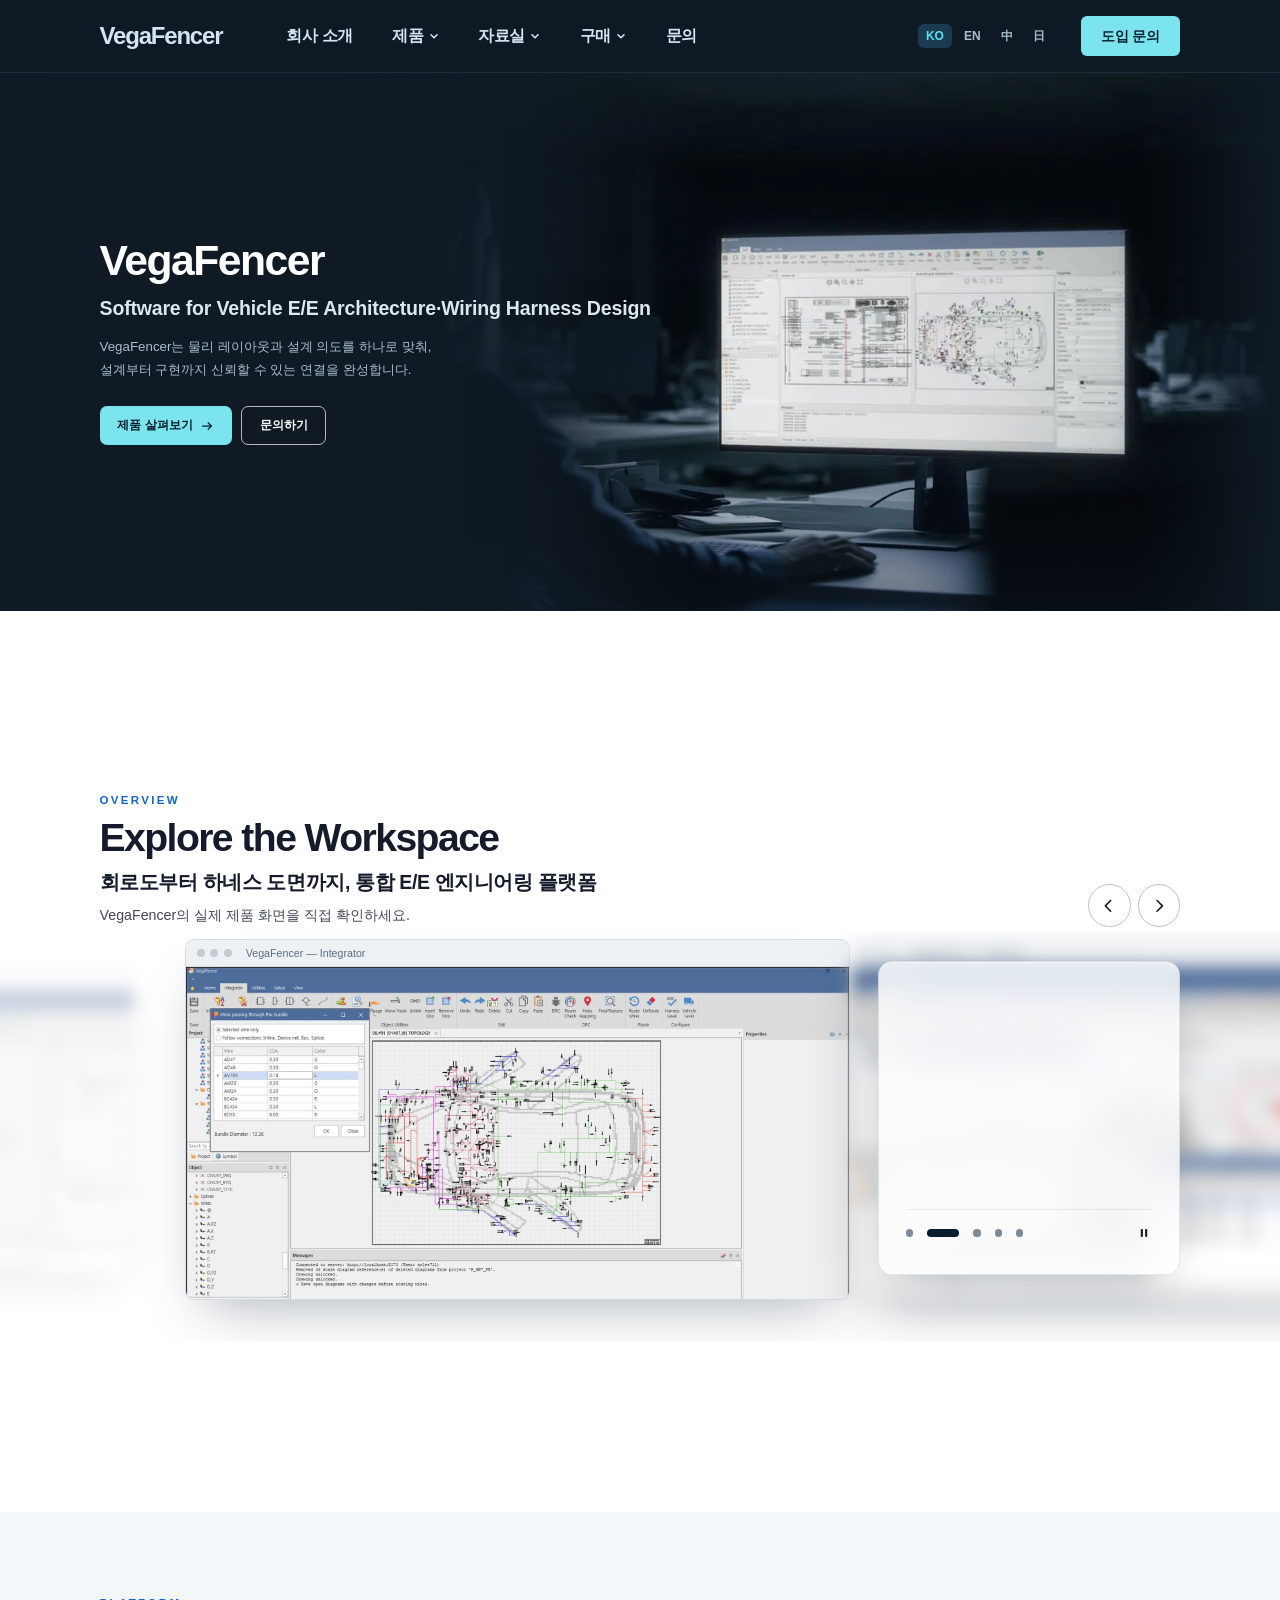
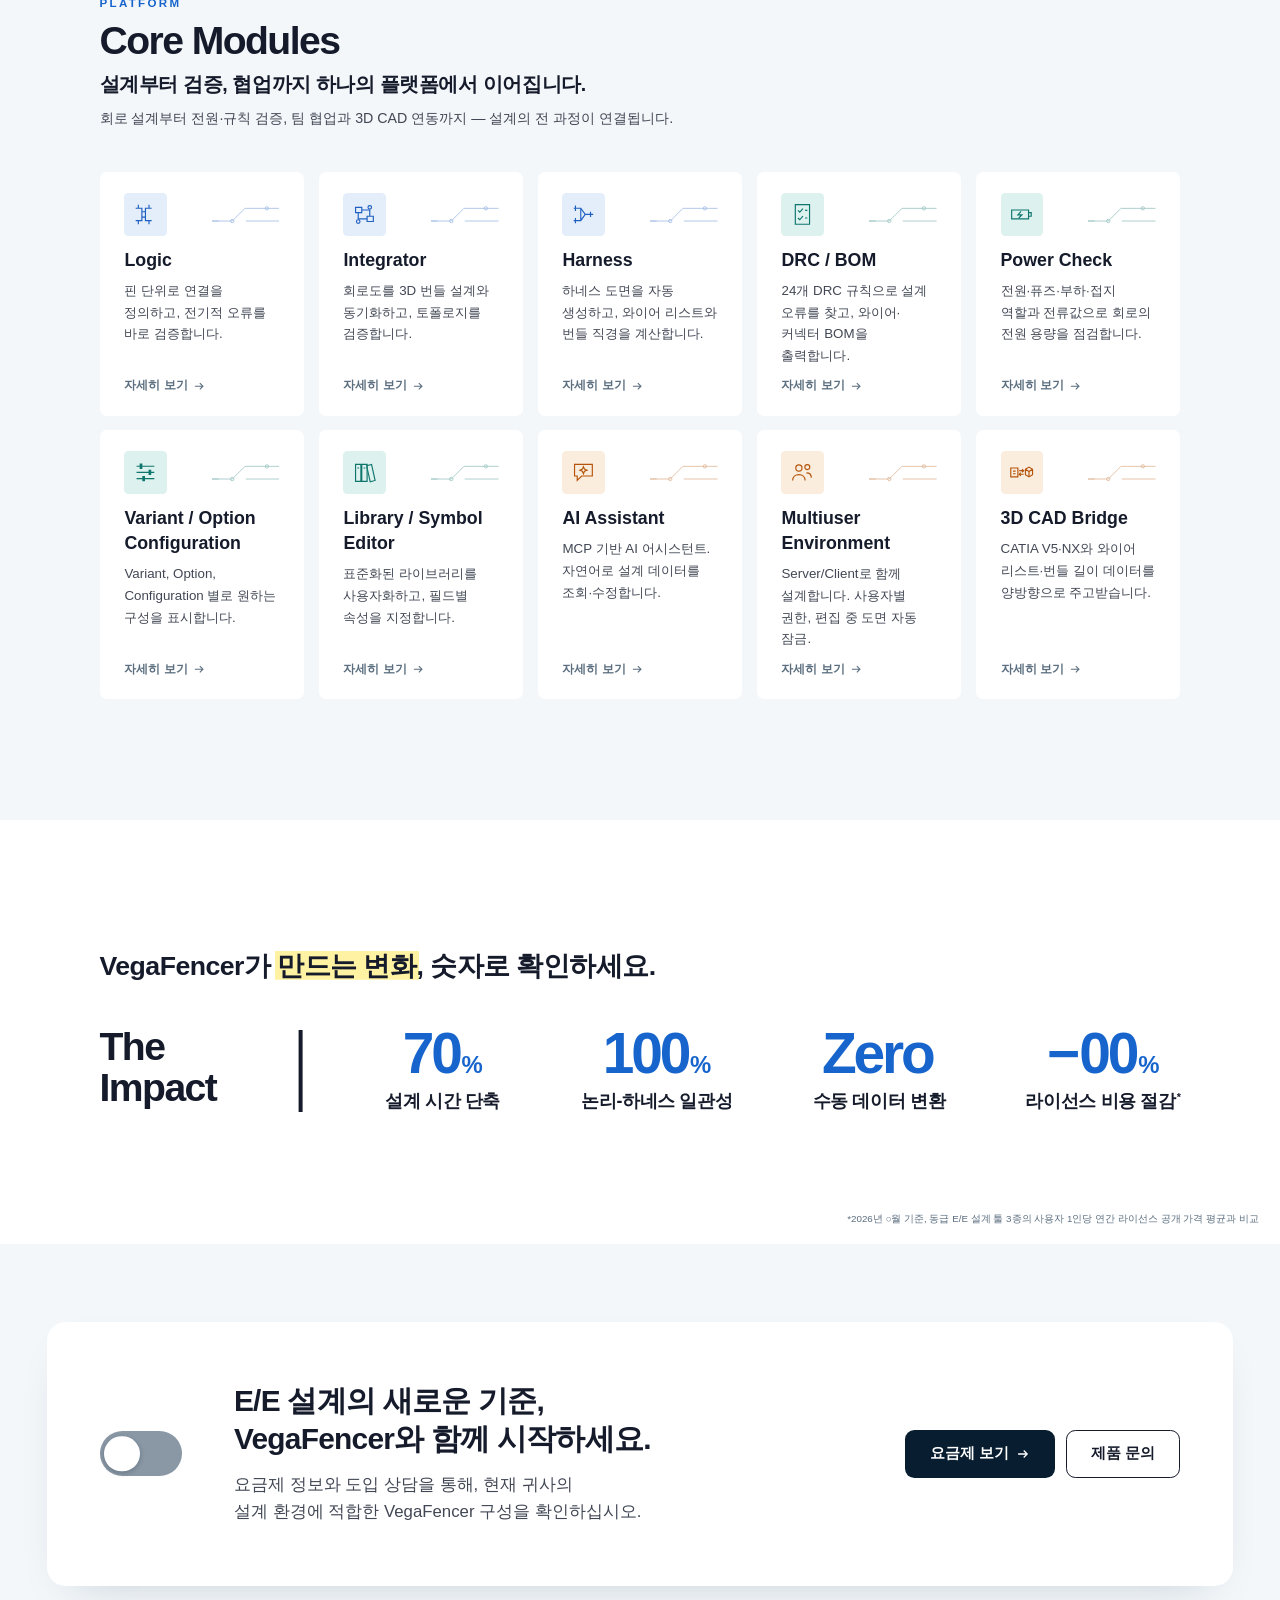
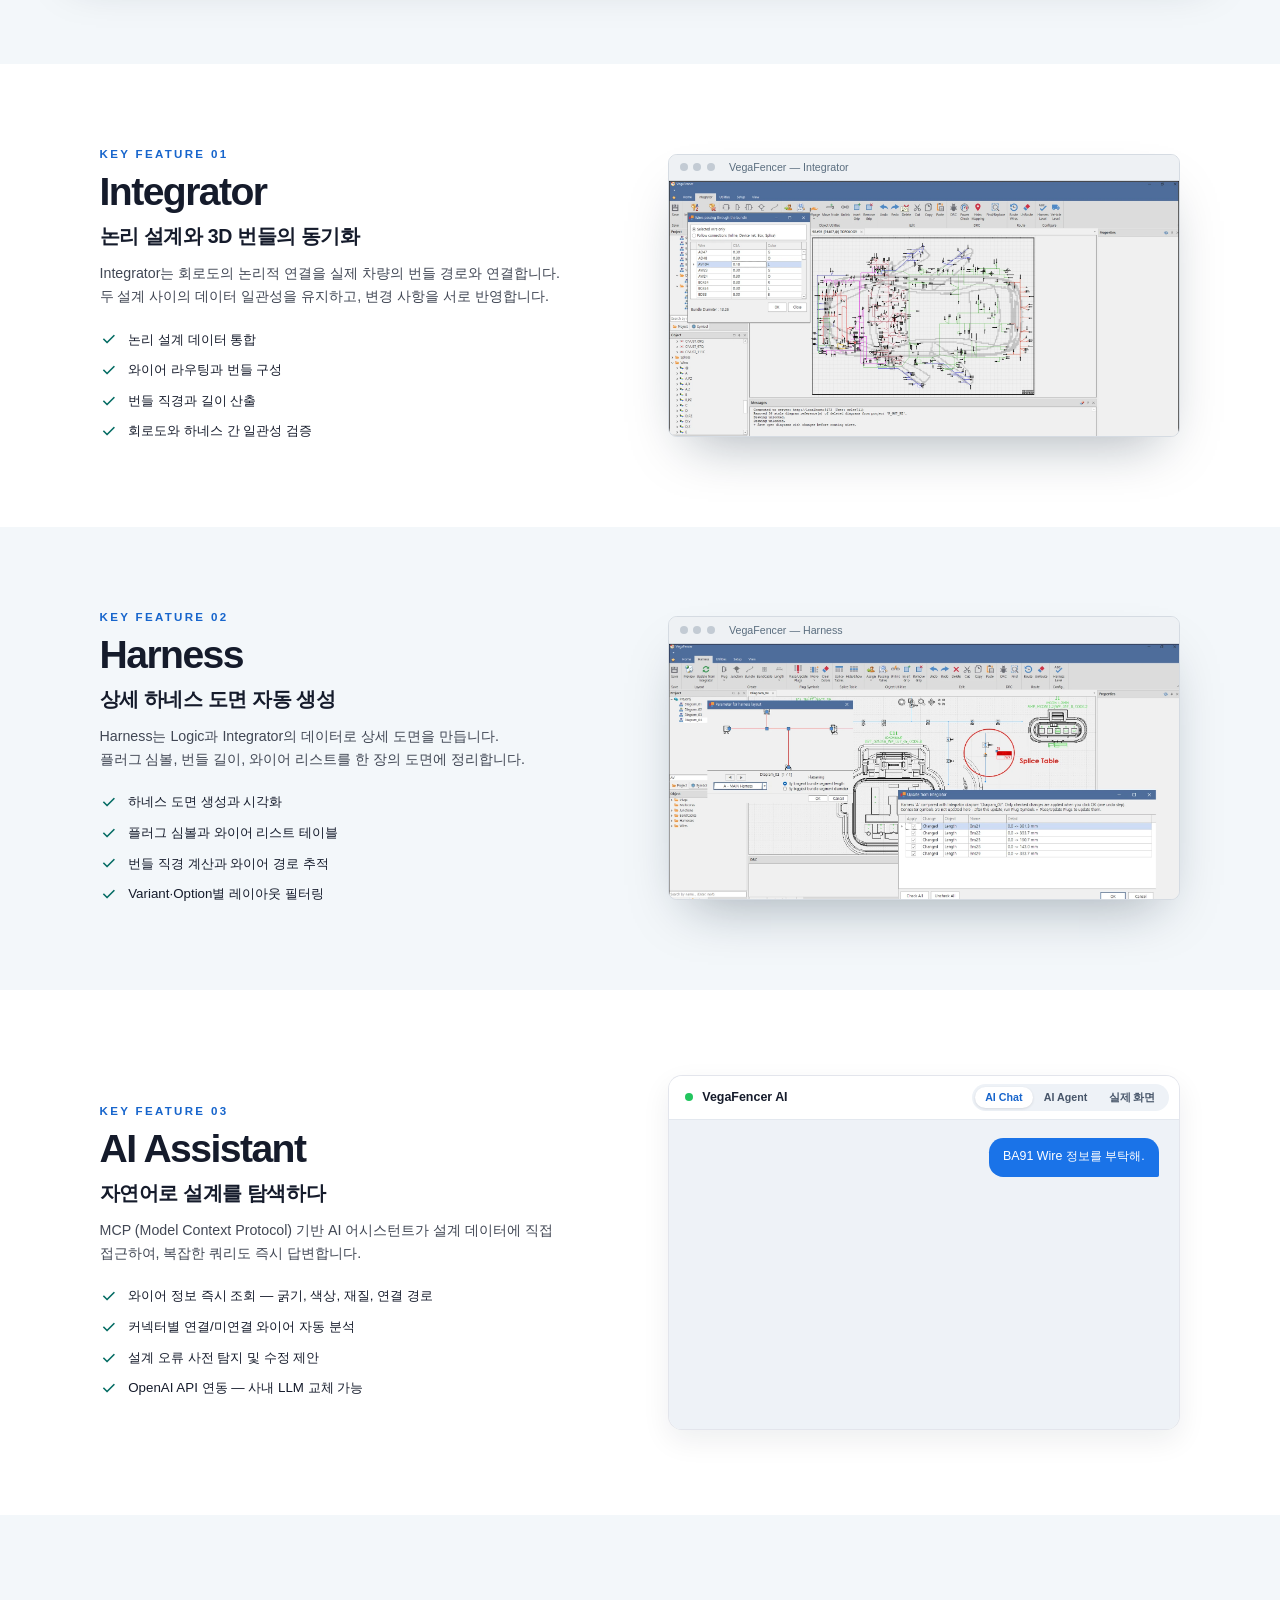
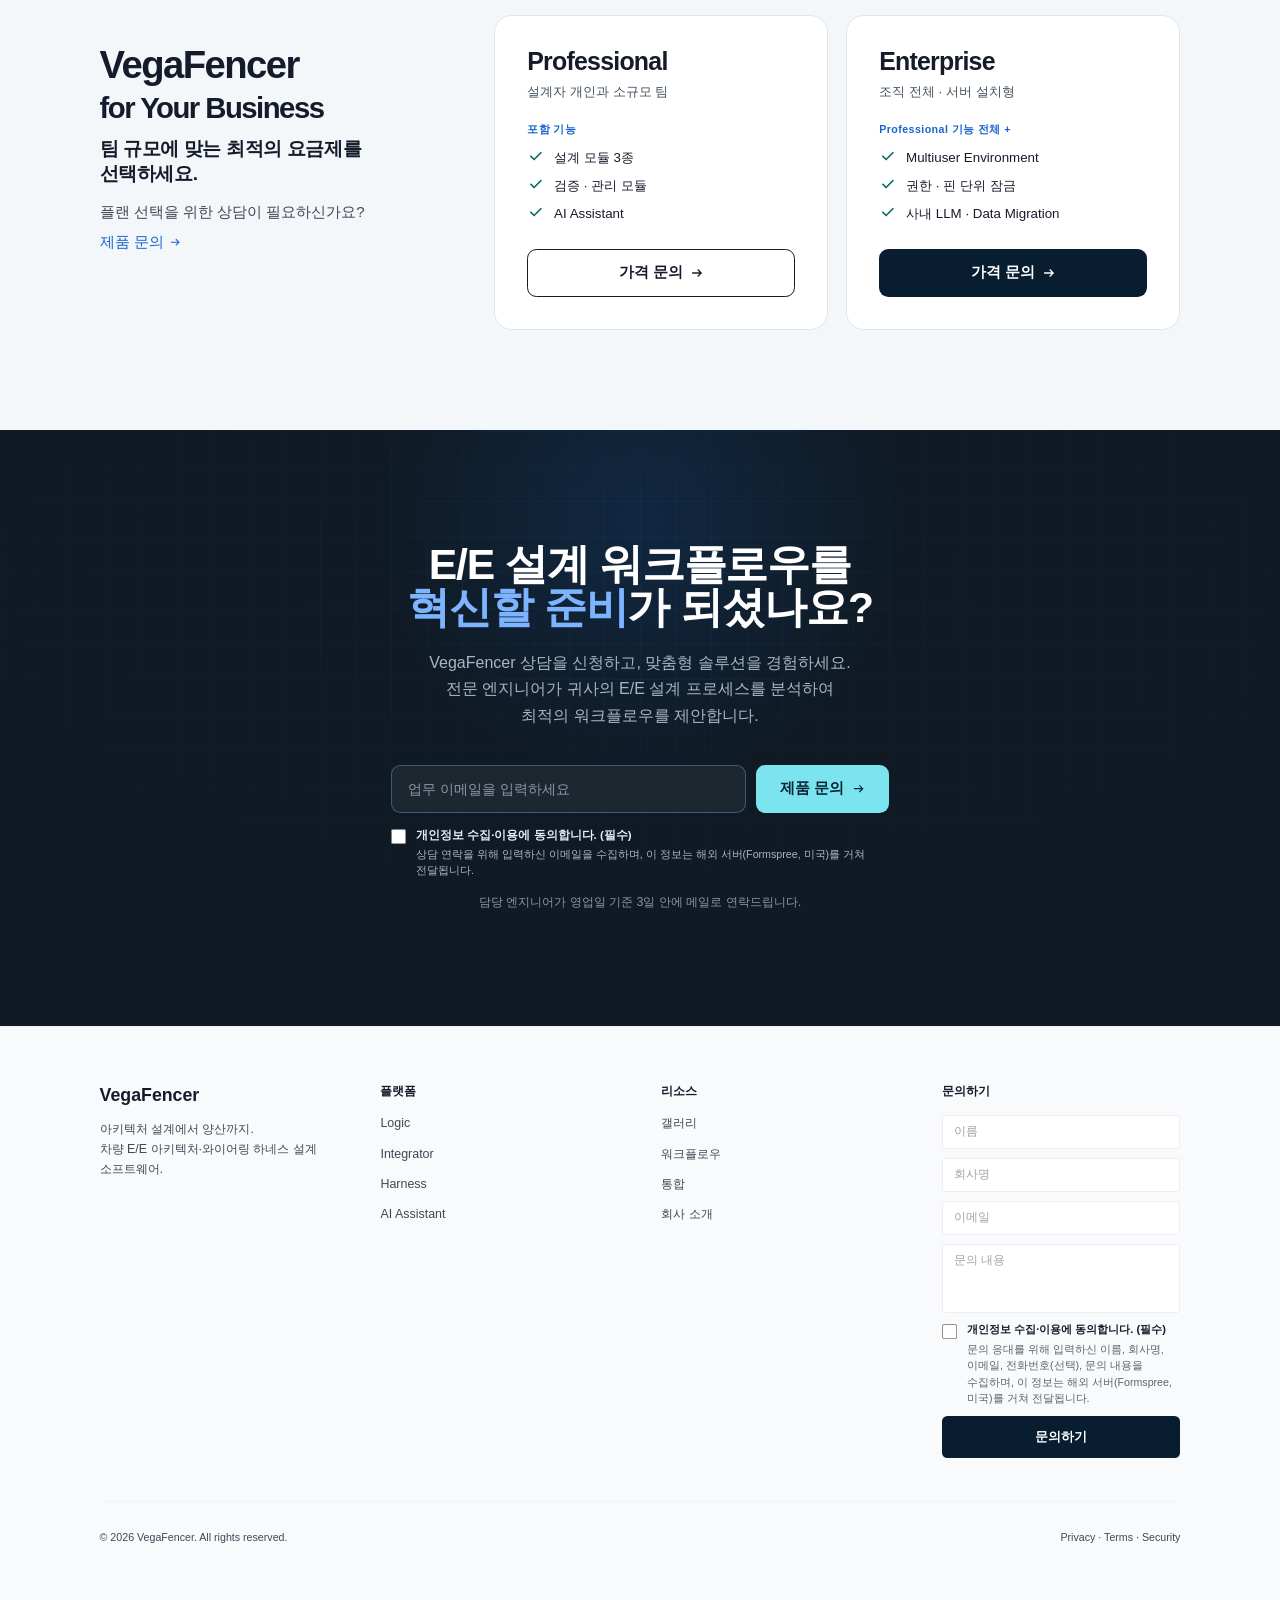
==== commit f7483698: "style: 제품 히어로 다듬기 — 소개 줄바꿈 균형·문장 사이 줄바꿈, 폰 제목 줄바꿈, 청사진 격자·글로 질감 - 소개: 한국어·중국어·일본어는 두 문장을 줄바꿈으로 나눔(폰에" ====
--- a/index.html
+++ b/index.html
@@ -31,12 +31,12 @@
 
 <link rel="preload" as="image" href="assets/img/hero-office-2048.webp?v=20261121" imagesrcset="assets/img/hero-office-1440.webp?v=20261121 1440w, assets/img/hero-office-2048.webp?v=20261121 2048w, assets/img/hero-office-3072.webp?v=20261121 3072w" imagesizes="(min-width: 768px) 90vw, 200vw" fetchpriority="high">
 <link rel="stylesheet" href="assets/tailwind.css?v=8238d403">
-<link rel="stylesheet" href="assets/site.css?v=c947b180">
+<link rel="stylesheet" href="assets/site.css?v=664edd43">
 <link rel="stylesheet" href="assets/engineering.css?v=36b99b9d">
 </head>
 <body class="bg-surface antialiased" data-page="home" data-skip="hero">
 
-<script src="assets/header.js?v=04a1137d"></script>
+<script src="assets/header.js?v=1657c967"></script>
 <script src="assets/sections.js?v=0e36d543"></script>
 
 <!-- ============================================================
@@ -144,8 +144,8 @@
 <script src="assets/footer.js?v=e744ad20"></script>
 </div><!-- /.engineering-after -->
 
-<script src="assets/i18n.js?v=07c632cc"></script>
-<script src="assets/site.js?v=28d5a19e"></script>
+<script src="assets/i18n.js?v=427ec1b1"></script>
+<script src="assets/site.js?v=2cf9b36f"></script>
 
 <script src="assets/engineering.js?v=e3dfa836"></script>
 <script src="assets/gallery.js?v=63815af3"></script>
--- a/assets/site.css
+++ b/assets/site.css
@@ -1056,6 +1056,31 @@
   .hero-cat { font-size: 19px; white-space: normal; }   /* same steps as the section tagline (22 / 19px) */
 }
 
+/* Product page hero (2026-11-28): the home hero without the photo: one statement, then the name and a line about the product.
+   It sits inside the zoomed <main> on wide screens, so it cancels that zoom (its copy re-applies --hero-s like the home hero's). */
+.phero h1 { font-size: 56px; line-height: 1.06; max-width: 900px; }
+.phero h1 em { font-style: normal; color: #7cb4ff; }
+.phero-name { margin: 30px 0 0; font: 700 22px/1.35 Inter, sans-serif; letter-spacing: -.01em; color: #dce7ef; }
+.phero-sub { margin: 10px 0 0; max-width: 640px; font-size: 16px; text-wrap: balance; }   /* two even lines: no orphan word or character on the second */
+.phero-brm { display: none; }   /* phones only: "Every connection / engineered / with intent." (no lone "intent." on a third line) */
+/* the same faint blueprint grid and blue glow as the last CTA (.cta3), fading out from the empty right side, so the hero
+   is not a bare block of navy next to the text */
+.phero::before { content: ''; position: absolute; inset: 0; pointer-events: none;
+  background-image: linear-gradient(rgba(124, 180, 255, .05) 1px, transparent 1px), linear-gradient(90deg, rgba(124, 180, 255, .05) 1px, transparent 1px); background-size: 40px 40px;
+  -webkit-mask: radial-gradient(ellipse 55% 85% at 76% 52%, #000 12%, transparent 100%); mask: radial-gradient(ellipse 55% 85% at 76% 52%, #000 12%, transparent 100%); }
+.phero::after { content: ''; position: absolute; width: 640px; height: 640px; right: 6%; top: 50%; transform: translateY(-46%); border-radius: 50%; pointer-events: none;
+  background: radial-gradient(circle, rgba(26, 115, 232, .16) 0%, transparent 68%); }
+@media (min-width: 1101px) { body[data-page="product"] .phero { zoom: calc(1 / var(--hero-s, 1)); } }
+@media (max-width: 767px) {
+  .phero .hero-copy { margin-top: 0; padding-top: 36px; }
+  .phero h1 { font-size: 34px; }
+  .phero-br { display: none; }
+  .phero-brm { display: inline; }
+  .phero-brs { display: none; }   /* the two sentences just flow on phones */
+  .phero::after { right: -30%; width: 420px; height: 420px; }
+  .phero-name { margin-top: 22px; font-size: 19px; }
+  .phero-sub { font-size: 15px; }
+}
 .hero-bg.is-placed { opacity: 1; }
 @media (prefers-reduced-motion: reduce) { .hero-bg { transition: none; } }
 
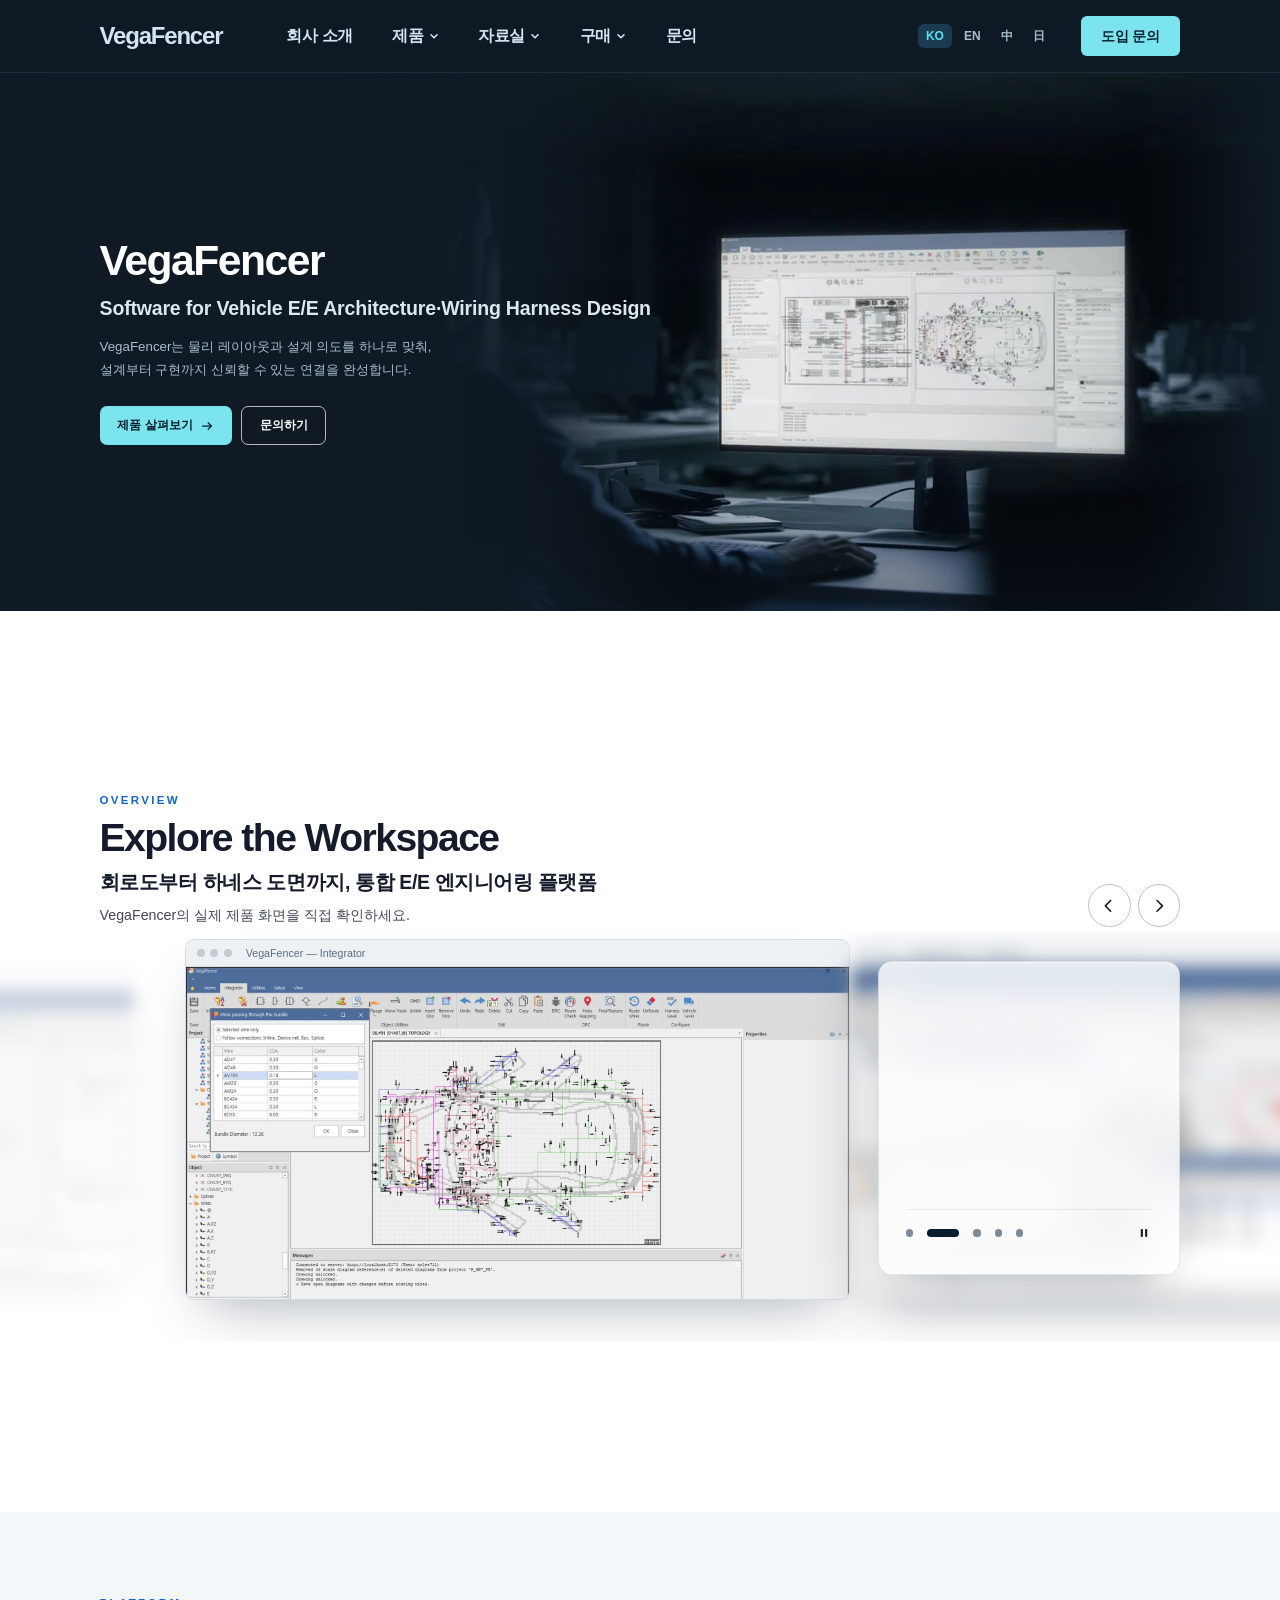
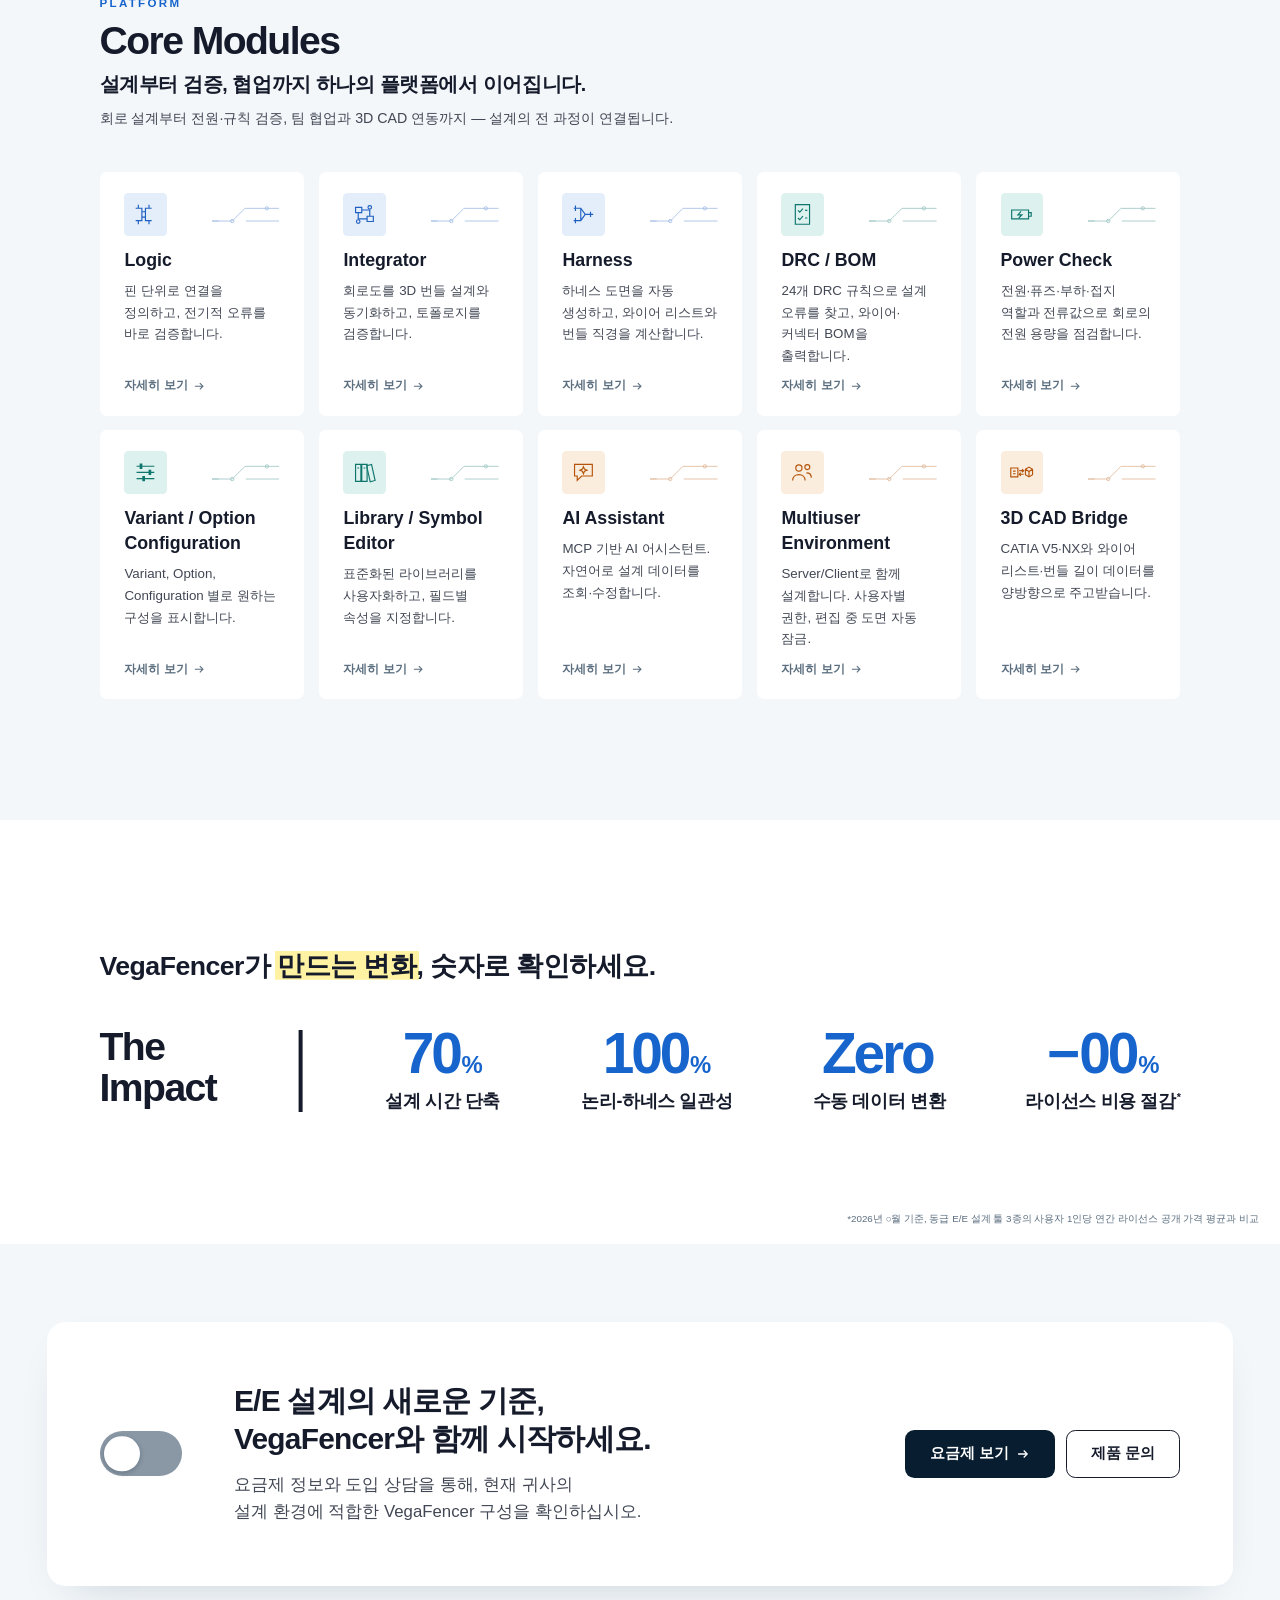
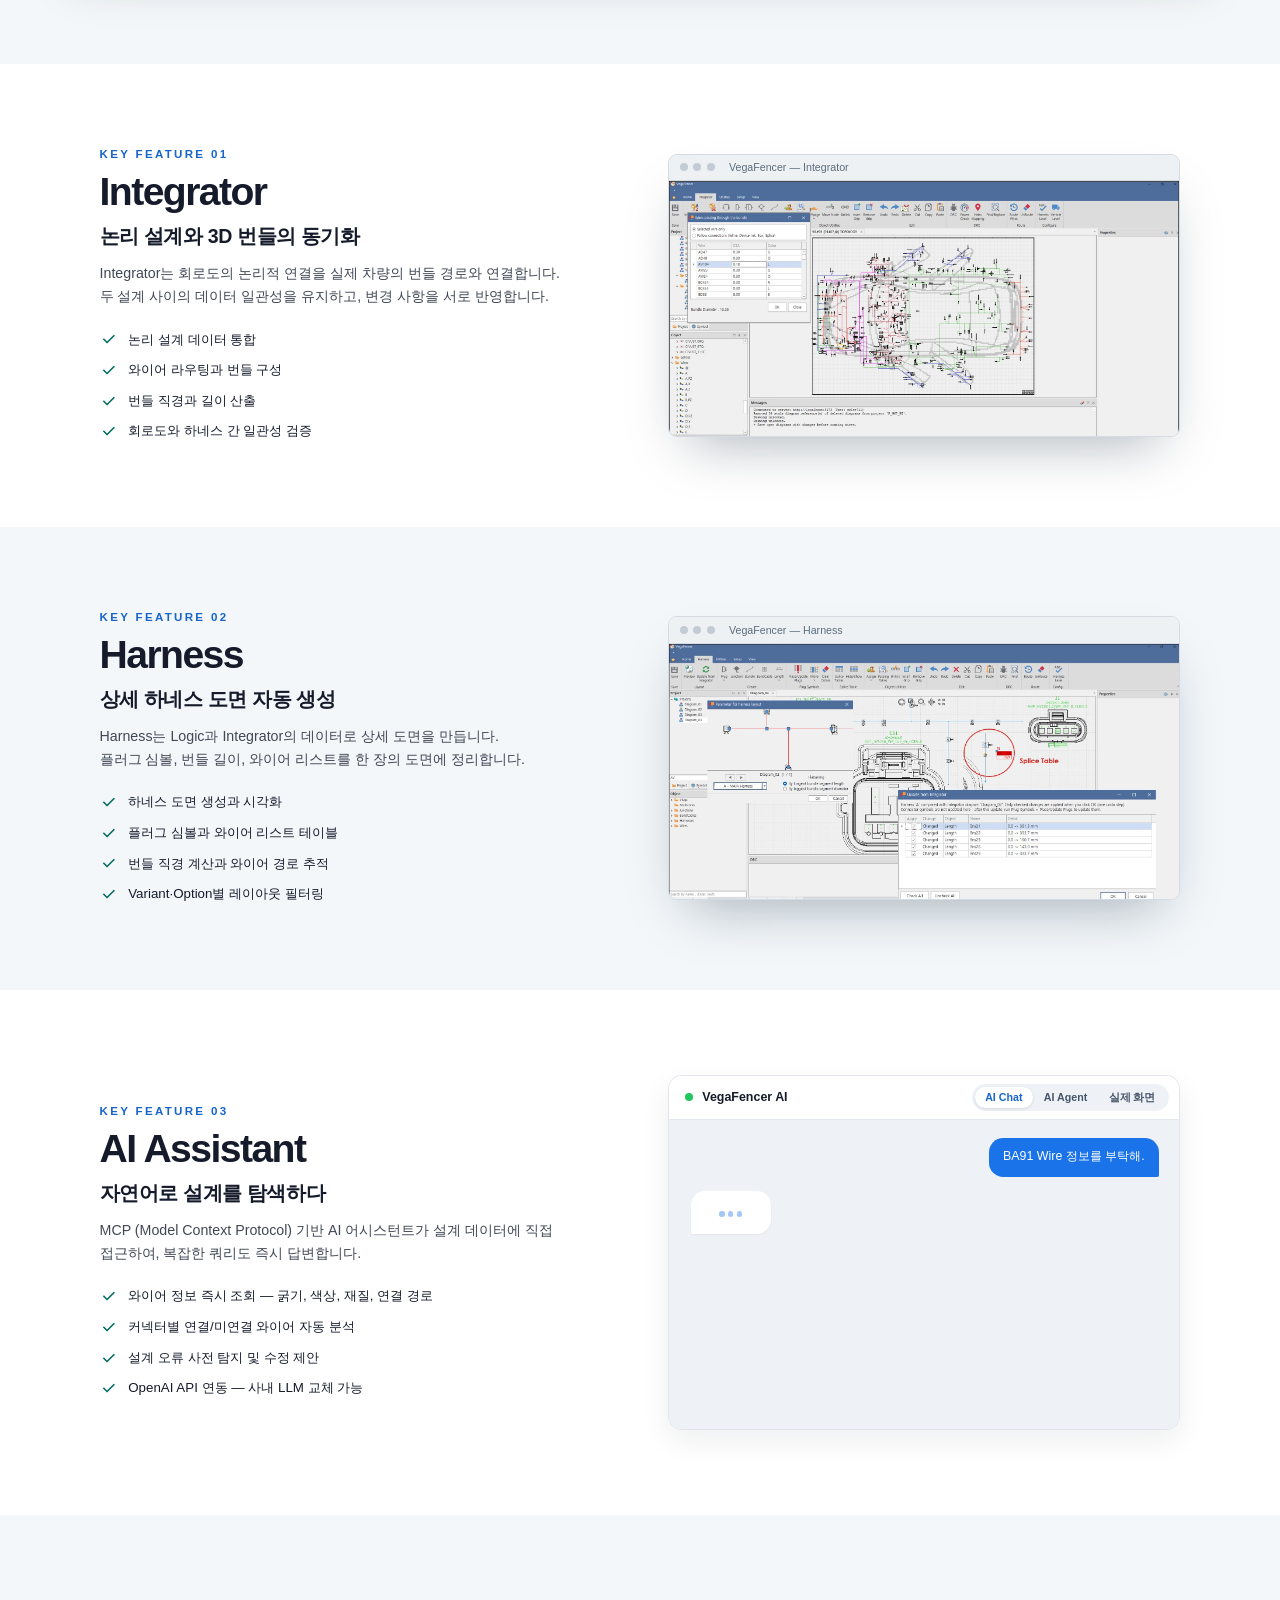
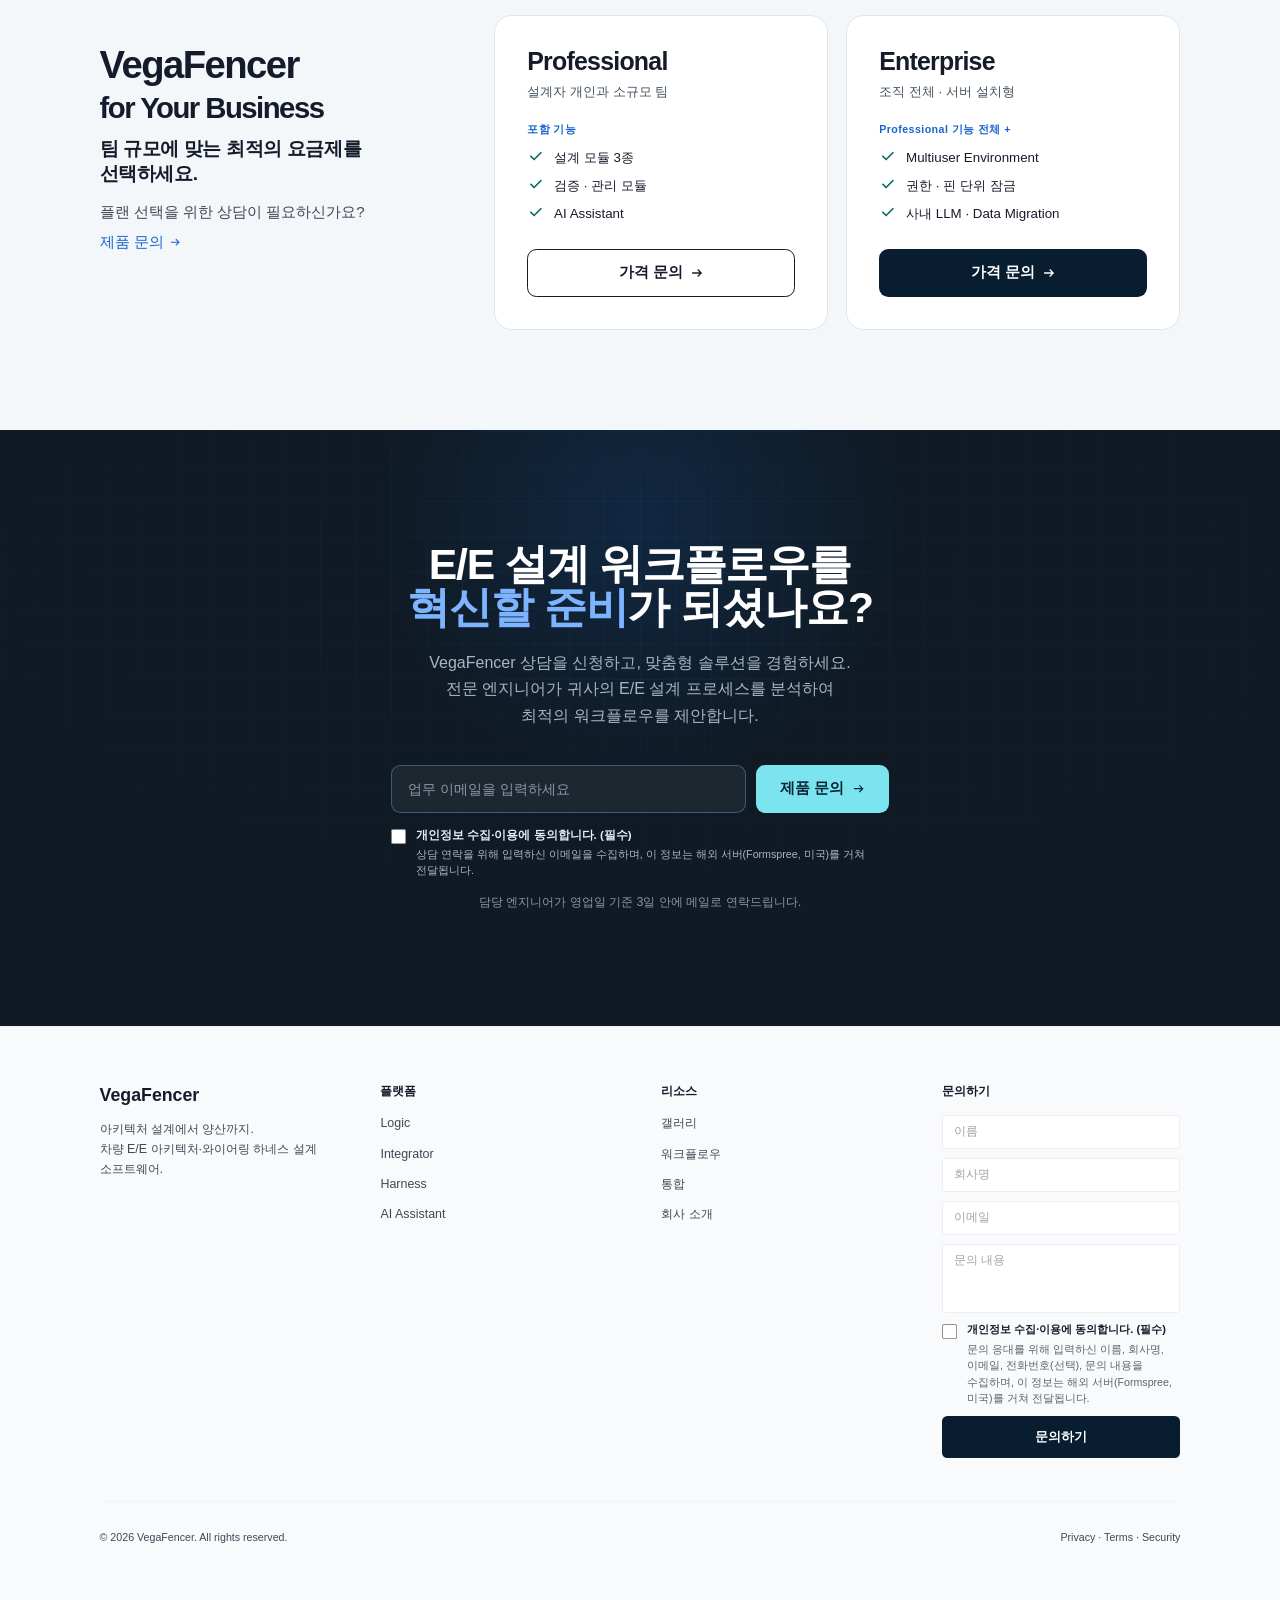
==== commit 5d2244fc: "style: 제품 히어로 여백 줄이기 — 높이 화면의 65%→50%(최소 400px), 제목 56→64px, 이름 24px, 소개 17px 1440x900에서 히어로 610→487" ====
--- a/index.html
+++ b/index.html
@@ -31,7 +31,7 @@
 
 <link rel="preload" as="image" href="assets/img/hero-office-2048.webp?v=20261121" imagesrcset="assets/img/hero-office-1440.webp?v=20261121 1440w, assets/img/hero-office-2048.webp?v=20261121 2048w, assets/img/hero-office-3072.webp?v=20261121 3072w" imagesizes="(min-width: 768px) 90vw, 200vw" fetchpriority="high">
 <link rel="stylesheet" href="assets/tailwind.css?v=8238d403">
-<link rel="stylesheet" href="assets/site.css?v=664edd43">
+<link rel="stylesheet" href="assets/site.css?v=714b43c5">
 <link rel="stylesheet" href="assets/engineering.css?v=36b99b9d">
 </head>
 <body class="bg-surface antialiased" data-page="home" data-skip="hero">
--- a/assets/site.css
+++ b/assets/site.css
@@ -1058,10 +1058,12 @@
 
 /* Product page hero (2026-11-28): the home hero without the photo: one statement, then the name and a line about the product.
    It sits inside the zoomed <main> on wide screens, so it cancels that zoom (its copy re-applies --hero-s like the home hero's). */
-.phero h1 { font-size: 56px; line-height: 1.06; max-width: 900px; }
+.phero h1 { font-size: clamp(46px, 4.5vw, 64px); line-height: 1.06; max-width: 1000px; }
+/* shorter than the home hero (which has a photo to show): about 50% of the screen instead of 65%, so there is no empty band above and below the text */
+@media (min-width: 768px) { .phero { height: calc(var(--nav-h) + clamp(400px, (100svh - var(--nav-h)) * .5, 560px)); } }
 .phero h1 em { font-style: normal; color: #7cb4ff; }
-.phero-name { margin: 30px 0 0; font: 700 22px/1.35 Inter, sans-serif; letter-spacing: -.01em; color: #dce7ef; }
-.phero-sub { margin: 10px 0 0; max-width: 640px; font-size: 16px; text-wrap: balance; }   /* two even lines: no orphan word or character on the second */
+.phero-name { margin: 32px 0 0; font: 700 24px/1.35 Inter, sans-serif; letter-spacing: -.01em; color: #dce7ef; }
+.phero-sub { margin: 10px 0 0; max-width: 640px; font-size: 17px; text-wrap: balance; }   /* two even lines: no orphan word or character on the second */
 .phero-brm { display: none; }   /* phones only: "Every connection / engineered / with intent." (no lone "intent." on a third line) */
 /* the same faint blueprint grid and blue glow as the last CTA (.cta3), fading out from the empty right side, so the hero
    is not a bare block of navy next to the text */
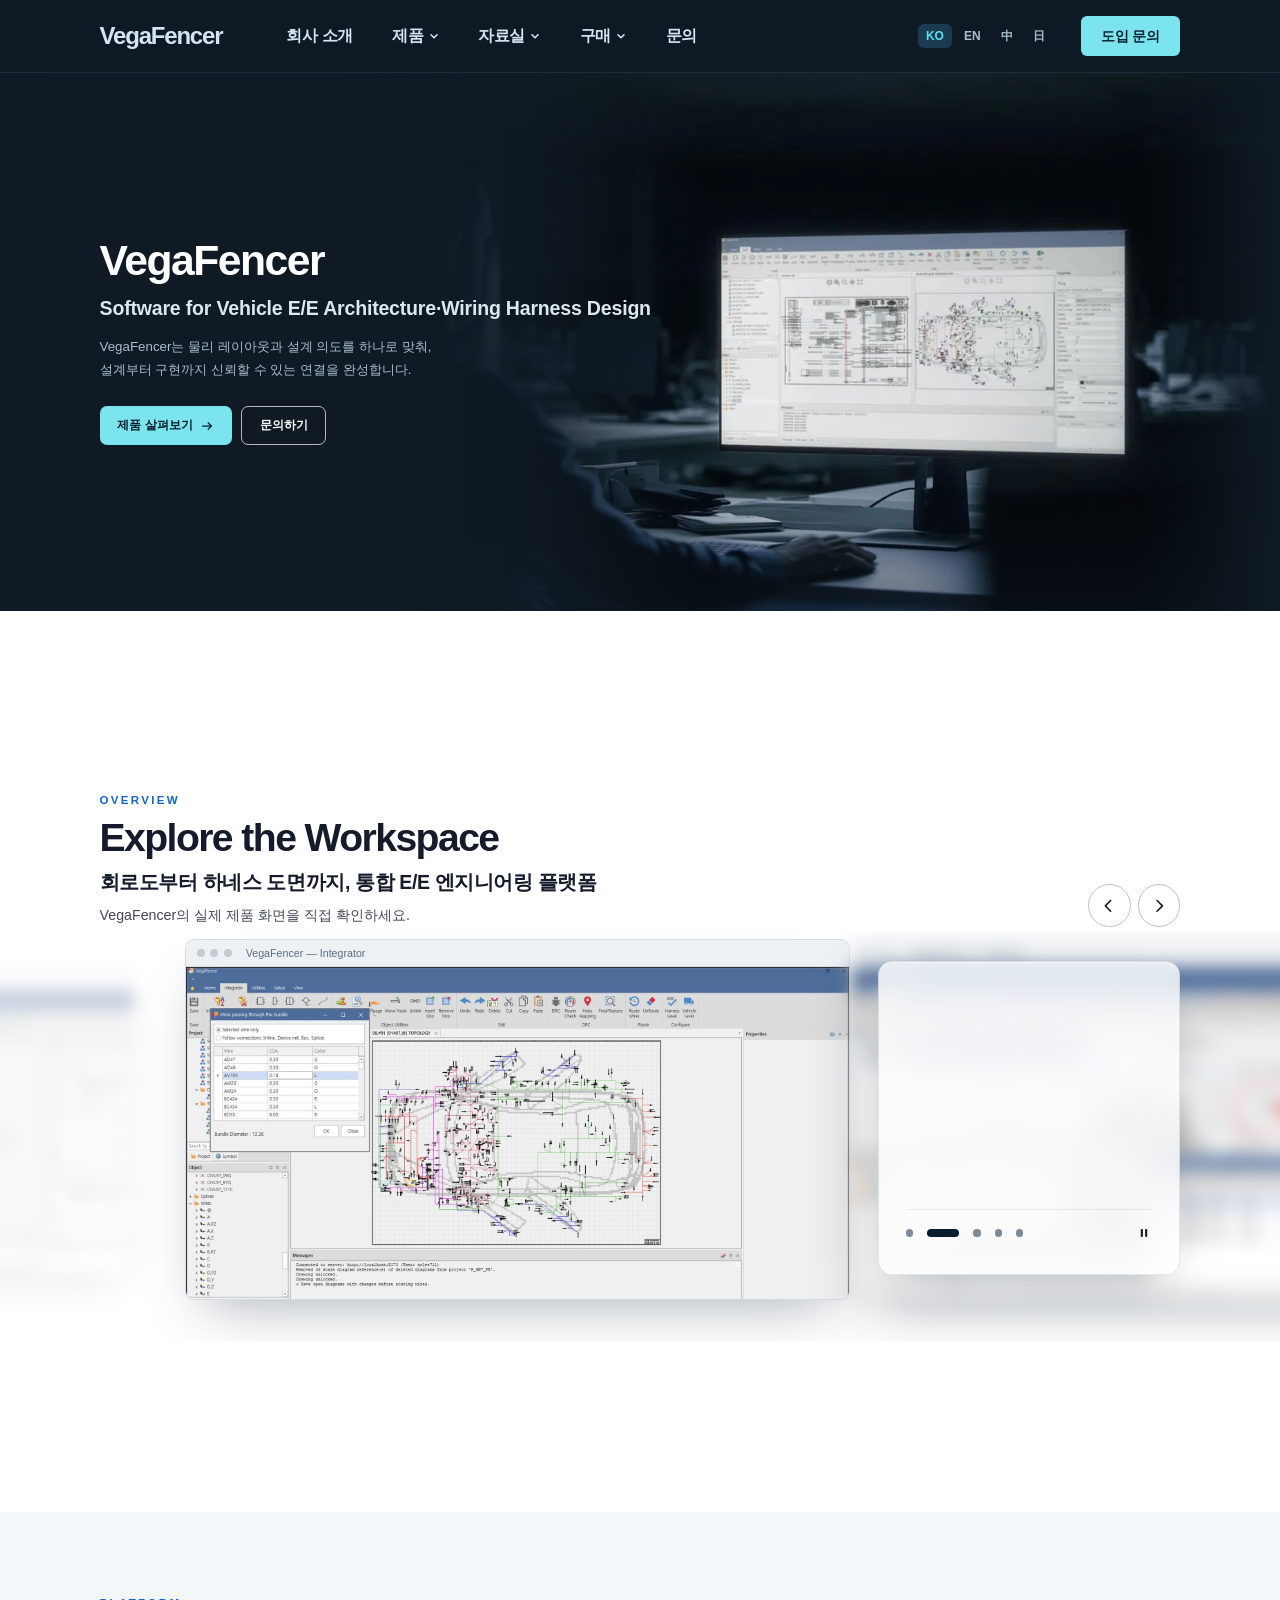
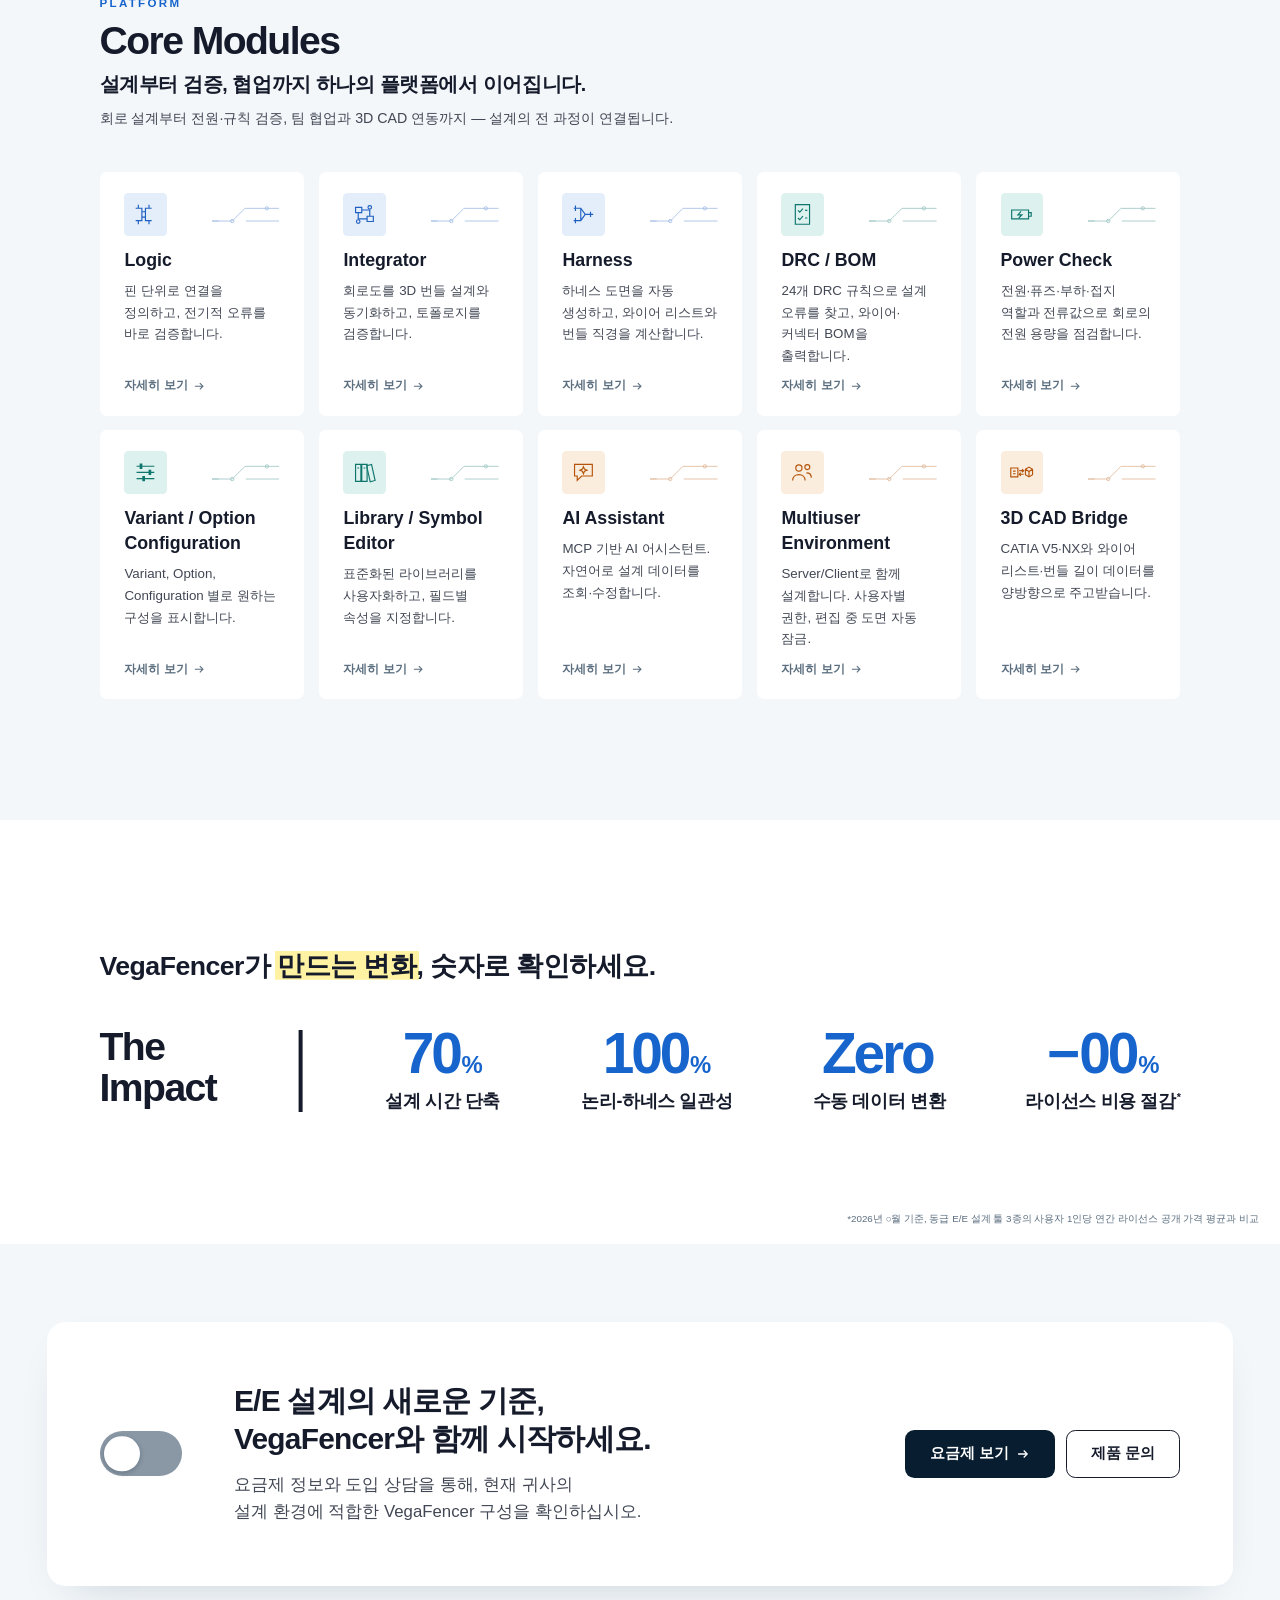
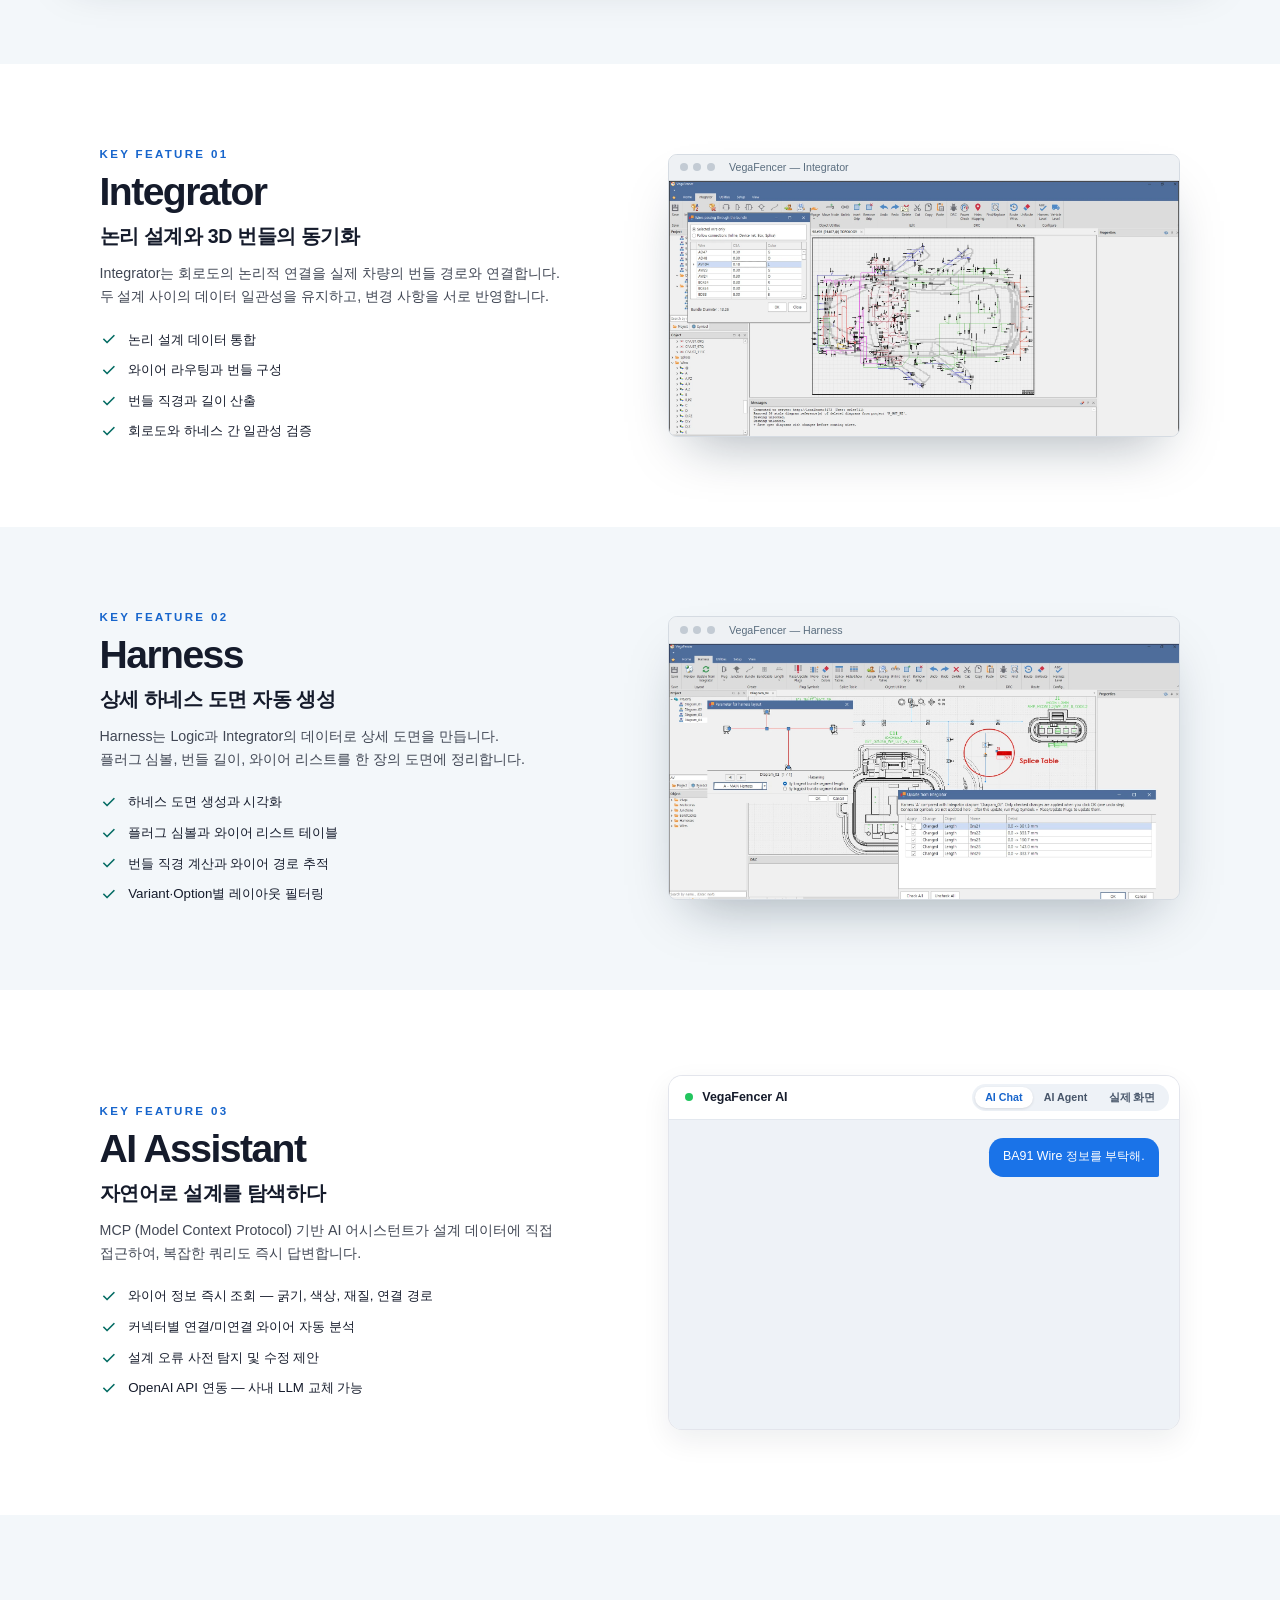
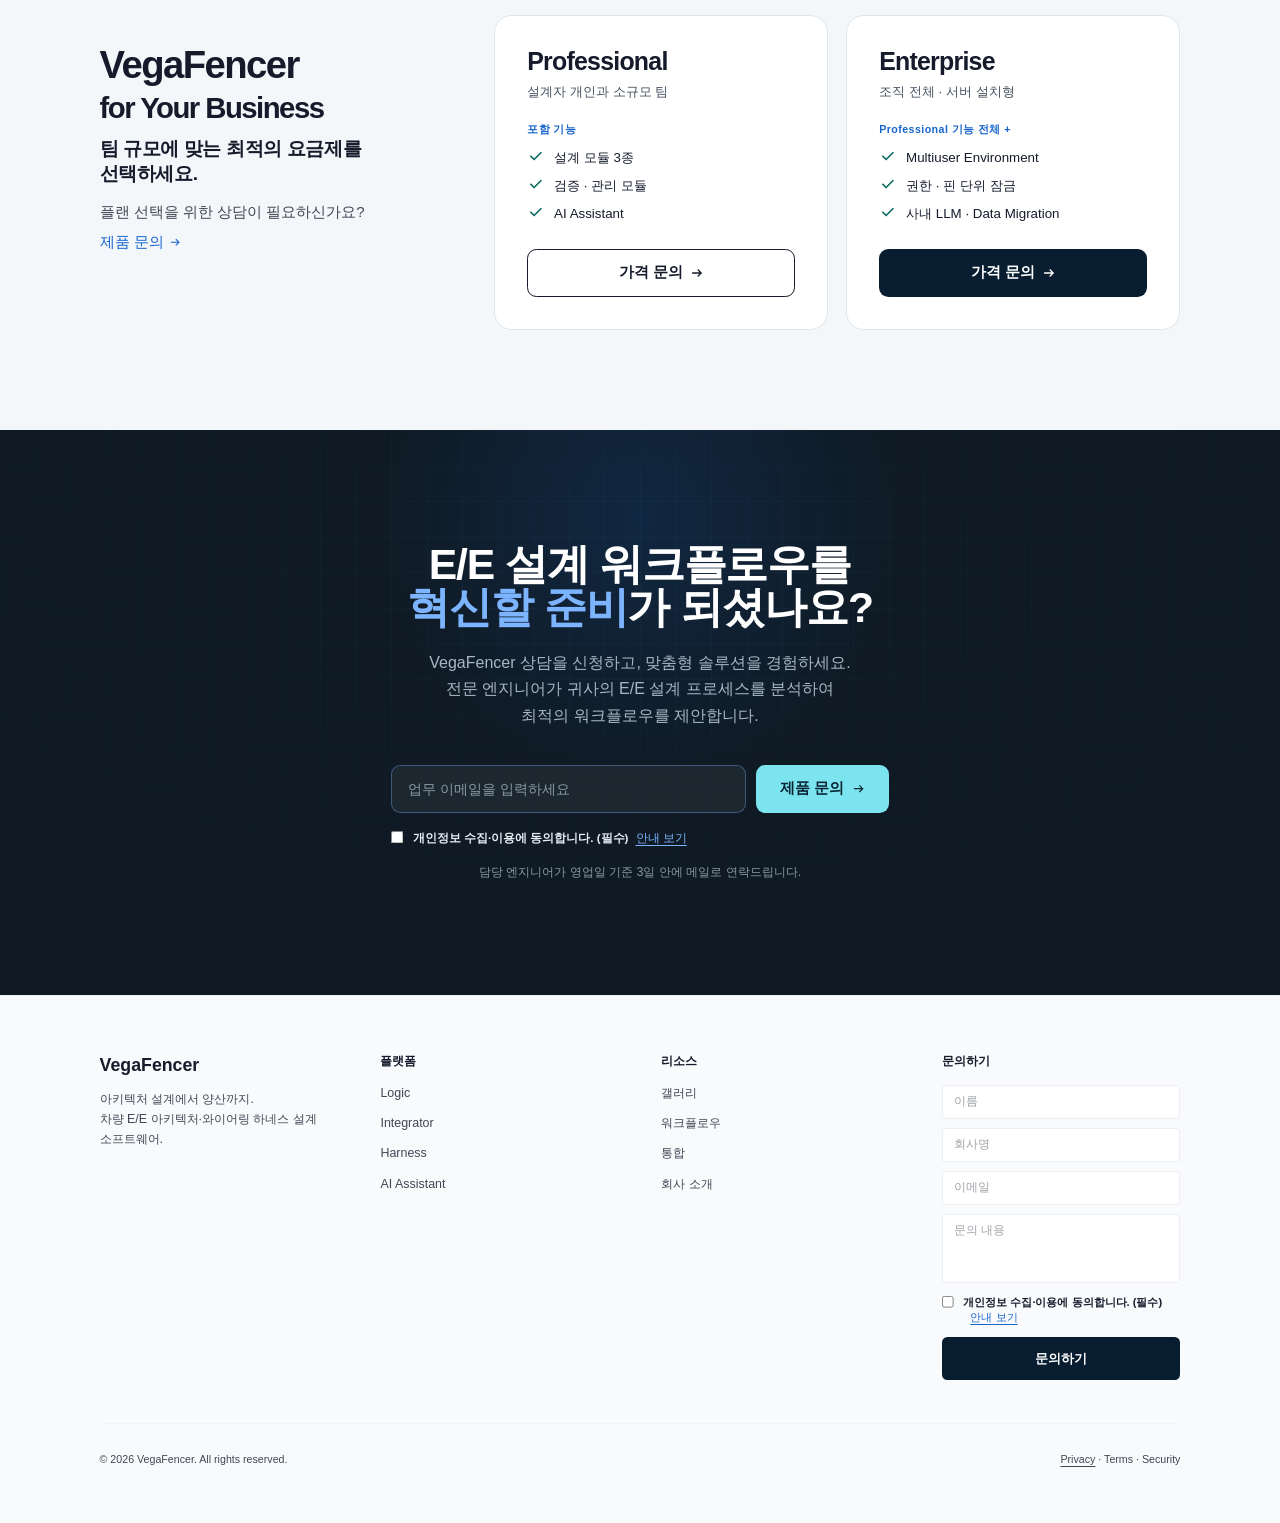
==== commit 35cc2f94: "feat: 개인정보 동의 — 체크박스를 글자 크기(1.1em)에 맞추고 아래 부가설명을 없애 /privacy 안내 페이지로 옮김 - 동의줄(푸터 폼·문의 페이지·마지막 CTA): " ====
--- a/index.html
+++ b/index.html
@@ -31,13 +31,13 @@
 
 <link rel="preload" as="image" href="assets/img/hero-office-2048.webp?v=20261121" imagesrcset="assets/img/hero-office-1440.webp?v=20261121 1440w, assets/img/hero-office-2048.webp?v=20261121 2048w, assets/img/hero-office-3072.webp?v=20261121 3072w" imagesizes="(min-width: 768px) 90vw, 200vw" fetchpriority="high">
 <link rel="stylesheet" href="assets/tailwind.css?v=8238d403">
-<link rel="stylesheet" href="assets/site.css?v=714b43c5">
-<link rel="stylesheet" href="assets/engineering.css?v=36b99b9d">
+<link rel="stylesheet" href="assets/site.css?v=231aad3a">
+<link rel="stylesheet" href="assets/engineering.css?v=eb11cbec">
 </head>
 <body class="bg-surface antialiased" data-page="home" data-skip="hero">
 
-<script src="assets/header.js?v=1657c967"></script>
-<script src="assets/sections.js?v=0e36d543"></script>
+<script src="assets/header.js?v=c3b61061"></script>
+<script src="assets/sections.js?v=57fcf874"></script>
 
 <!-- ============================================================
      HERO (photo with the real Logic screen baked in: assets/hero.js places it, site.css "Home hero")
@@ -141,10 +141,10 @@
 <!-- shared with the other page: edit in assets/sections.js -->
 <script src="assets/section.js?v=75b55412" data-section="cta"></script>
 
-<script src="assets/footer.js?v=e744ad20"></script>
+<script src="assets/footer.js?v=808408e2"></script>
 </div><!-- /.engineering-after -->
 
-<script src="assets/i18n.js?v=427ec1b1"></script>
+<script src="assets/i18n.js?v=e81920eb"></script>
 <script src="assets/site.js?v=2cf9b36f"></script>
 
 <script src="assets/engineering.js?v=e3dfa836"></script>
--- a/assets/site.css
+++ b/assets/site.css
@@ -1056,15 +1056,20 @@
   .hero-cat { font-size: 19px; white-space: normal; }   /* same steps as the section tagline (22 / 19px) */
 }
 
-/* Product page hero (2026-11-28): the home hero without the photo: one statement, then the name and a line about the product.
-   It sits inside the zoomed <main> on wide screens, so it cancels that zoom (its copy re-applies --hero-s like the home hero's). */
-.phero h1 { font-size: clamp(46px, 4.5vw, 64px); line-height: 1.06; max-width: 1000px; }
-/* shorter than the home hero (which has a photo to show): about 50% of the screen instead of 65%, so there is no empty band above and below the text */
-@media (min-width: 768px) { .phero { height: calc(var(--nav-h) + clamp(400px, (100svh - var(--nav-h)) * .5, 560px)); } }
+/* Product page hero (2026-11-28): the home hero without the photo: the statement, then one line with the name and what it is
+   (the home hero's category line, larger). It sits inside the zoomed <main> on wide screens, so it cancels that zoom (its
+   copy re-applies --hero-s like the home hero's). */
+.phero h1 { font-size: clamp(38px, 3.6vw, 52px); line-height: 1.08; max-width: 1000px; }
 .phero h1 em { font-style: normal; color: #7cb4ff; }
-.phero-name { margin: 32px 0 0; font: 700 24px/1.35 Inter, sans-serif; letter-spacing: -.01em; color: #dce7ef; }
-.phero-sub { margin: 10px 0 0; max-width: 640px; font-size: 17px; text-wrap: balance; }   /* two even lines: no orphan word or character on the second */
+.phero-name { margin: 26px 0 0; font: 500 clamp(18px, 1.8vw, 26px)/1.4 Inter, sans-serif; letter-spacing: -.015em; color: #bfd0dd; text-wrap: balance; }
+.phero-name b { font-weight: 700; color: #fff; }
 .phero-brm { display: none; }   /* phones only: "Every connection / engineered / with intent." (no lone "intent." on a third line) */
+/* no photo to show, so no height tied to the window: the text plus the same air above and below on every screen (72px at
+   scale 1, growing with the copy on wide screens) */
+@media (min-width: 768px) { .phero { height: auto; padding-top: calc(var(--nav-h) + 72px * var(--hero-s, 1)); padding-bottom: calc(72px * var(--hero-s, 1)); } }
+/* Core Modules right under the hero: its top air is the hero's bottom air (both 75px from the edge to the ink: 72px hero padding,
+   73px here + 2px inside the kicker's box). Home and the phone layout (48px both) keep their own. */
+@media (min-width: 768px) { body[data-page="product"] #product { padding-top: 73px; } }
 /* the same faint blueprint grid and blue glow as the last CTA (.cta3), fading out from the empty right side, so the hero
    is not a bare block of navy next to the text */
 .phero::before { content: ''; position: absolute; inset: 0; pointer-events: none;
@@ -1075,13 +1080,12 @@
 @media (min-width: 1101px) { body[data-page="product"] .phero { zoom: calc(1 / var(--hero-s, 1)); } }
 @media (max-width: 767px) {
   .phero .hero-copy { margin-top: 0; padding-top: 36px; }
-  .phero h1 { font-size: 34px; }
+  .phero { padding-bottom: 54.5px; }   /* ink -> edge 57.5px, the phone section rhythm; Core Modules' 48px + its kicker box = 57.5px below the edge */
+  .phero h1 { font-size: 30px; }
   .phero-br { display: none; }
   .phero-brm { display: inline; }
-  .phero-brs { display: none; }   /* the two sentences just flow on phones */
   .phero::after { right: -30%; width: 420px; height: 420px; }
-  .phero-name { margin-top: 22px; font-size: 19px; }
-  .phero-sub { font-size: 15px; }
+  .phero-name { margin-top: 20px; font-size: 18px; }
 }
 .hero-bg.is-placed { opacity: 1; }
 @media (prefers-reduced-motion: reduce) { .hero-bg { transition: none; } }
@@ -1156,15 +1160,30 @@
 /* ---- Consent box under every form (2026-11-27): "I agree to the collection and use of my personal information" with
    what is collected and that it passes through a server abroad (Formspree). Light by default; the footer's form is
    small, the last CTA (navy) has its own colours in engineering.css. ---- */
-.consent { display: flex; gap: 10px; align-items: flex-start; text-align: left; cursor: pointer; }
-.consent input { flex: none; width: 18px; height: 18px; margin: 2px 0 0; padding: 0; accent-color: #1a73e8; cursor: pointer; }
+/* Consent line (2026-11-28): the checkbox is as big as the text (1.1em) and sits level with its first line; the small print under it is
+   gone (the notice is on /privacy, linked at the end of the line). 3px above and below the one-line text make a 24px target (WCAG 2.2). */
+.consent { display: flex; gap: 10px; align-items: flex-start; text-align: left; cursor: pointer; padding-block: 3px; min-height: 24px; font: 400 13px/1.4 'Manrope', 'Noto Sans KR', sans-serif; }
+.consent input { flex: none; width: 1.1em; height: 1.1em; margin: calc((1.4em - 1.1em) / 2) 0 0; padding: 0; font-size: inherit; accent-color: #1a73e8; cursor: pointer; }
 .consent input:focus-visible { outline: 2px solid #1a73e8; outline-offset: 2px; box-shadow: none; }
-.consent b { display: block; font: 600 13px/1.4 'Manrope', 'Noto Sans KR', sans-serif; color: #151b2b; }
-.consent small { display: block; margin-top: 3px; font: 400 12px/1.55 'Manrope', 'Noto Sans KR', sans-serif; color: #5b6572; }
+.consent b { display: inline; font-weight: 600; color: #151b2b; }
+.consent-more { margin-left: 8px; font-weight: 500; color: #1765cc; text-decoration: underline; text-underline-offset: 3px; white-space: nowrap; }
+.consent-more:hover { color: #0f4fa3; }
+.consent-more:focus-visible { outline: 2px solid #1765cc; outline-offset: 2px; border-radius: 2px; }
 .contact-form label.consent { display: flex; gap: 10px; font-weight: inherit; }   /* beats the form's grid labels */
-.contact-form .consent input { width: 18px; padding: 0; border-radius: 4px; }
-.footer-contact .consent b { font-size: 12.5px; }
-.footer-contact .consent small { font-size: 12px; }
+.contact-form .consent input { width: 1.1em; padding: 0; border-radius: 4px; }
+.footer-contact .consent { font-size: 12.5px; }
+#contactForm .consent input { width: 1.1em; height: 1.1em; padding: 0; font-size: inherit; }   /* not the phone rule that enlarges the form's text fields (#contactForm input) */
+
+footer [data-i18n-html="footer_legal"] a { text-decoration: underline; text-underline-offset: 3px; }
+footer [data-i18n-html="footer_legal"] a:hover { color: #1765cc; }
+footer [data-i18n-html="footer_legal"] a:focus-visible { outline: 2px solid #1765cc; outline-offset: 2px; border-radius: 2px; }
+
+/* Notice on personal information (privacy.html) */
+.priv-list { margin: 36px 0 0; display: grid; gap: 14px; }
+.priv-list > div { background: #fff; border: 1px solid #dfe5eb; border-radius: 14px; padding: 22px 26px; }
+.priv-list dt { font: 700 16px/1.4 Inter, 'Noto Sans KR', sans-serif; color: #151b2b; }
+.priv-list dd { margin: 8px 0 0; font: 400 15px/1.7 Manrope, 'Noto Sans KR', sans-serif; color: #414754; }
+@media (max-width: 767px) { .priv-list > div { padding: 18px 20px; } .priv-list dd { font-size: 14px; } }
 
 /* ---- About page: progress bar under the Brand Story animation (story.js), with pause / play and replay buttons ---- */
 .story-ctl { position: absolute; z-index: 3; width: 180px; transform: translateX(-50%); transition: opacity .35s, visibility 0s; }   /* only the bar is centred; the buttons hang to its right */
--- a/assets/engineering.css
+++ b/assets/engineering.css
@@ -339,7 +339,7 @@
   .lang-btn::after { content: ''; position: absolute; inset: -10px 0; } /* height by hit area: the header stays as thin */
   footer div.flex.flex-col.gap-2\.5 { gap: 0; }
   footer div.flex.flex-col.gap-2\.5 > a { min-height: 44px; display: flex; align-items: center; }
-  footer #contactForm input:not(.hp-field) { min-height: 44px; }
+  footer #contactForm input:not(.hp-field):not([type="checkbox"]) { min-height: 44px; }   /* the checkbox is the size of its text; its whole line is the tap target */
 }
 /* Module tags carry inline colours; darker ink keeps the same hue at ≥ 4.5:1 on their tints. */
 [data-i18n="mod_logic_tag"] { color: #1557b0 !important; }
@@ -543,6 +543,8 @@
 body[data-page="product"] :is(#product, #logic, #harness, #variant, #cta-ask, #multiuser, #plans) { background: var(--eng-paper); }
 body[data-page="product"] :is(#interface, #integrator, #drc, #power, #library, #ai, #bridge) { background: #fff; }
 body[data-page="product"] #product > div > .grid > a { background: #fff; }
+/* Notice on personal information: the site's paper tone (the template colour is a lavender tint) */
+body[data-page="privacy"] #privacy { background: var(--eng-paper); }
 /* Home, wide desktop: everything below the hero grows with the screen by the same factor as the hero and header
    (--hero-s, 1x at 1440 x 790), so on a big monitor the sections keep the proportions designed at 1440 instead of
    sitting small in the middle. zoom (not transform) so the page length grows with it. */
@@ -924,7 +926,7 @@
 .cta3-form .consent input { accent-color: #7be4ee; }
 .cta3-form .consent input:focus-visible { outline-color: #7cb4ff; }
 .cta3-form .consent b { color: #e6eef6; }
-.cta3-form .consent small { color: #a9b7c4; }
+.cta3-form .consent-more { color: #7cb4ff; }
 .cta3-input { min-width: 0; height: 54px; padding: 0 18px; border-radius: 10.5px; border: 1px solid rgba(124, 180, 255, .35); background: rgba(255, 255, 255, .06); color: #fff; font: 400 16px Inter, 'Noto Sans KR', sans-serif; }
 .cta3-input::placeholder { color: #8a97a5; }
 .cta3-input:focus { outline: 2px solid #7cb4ff; outline-offset: 2px; }
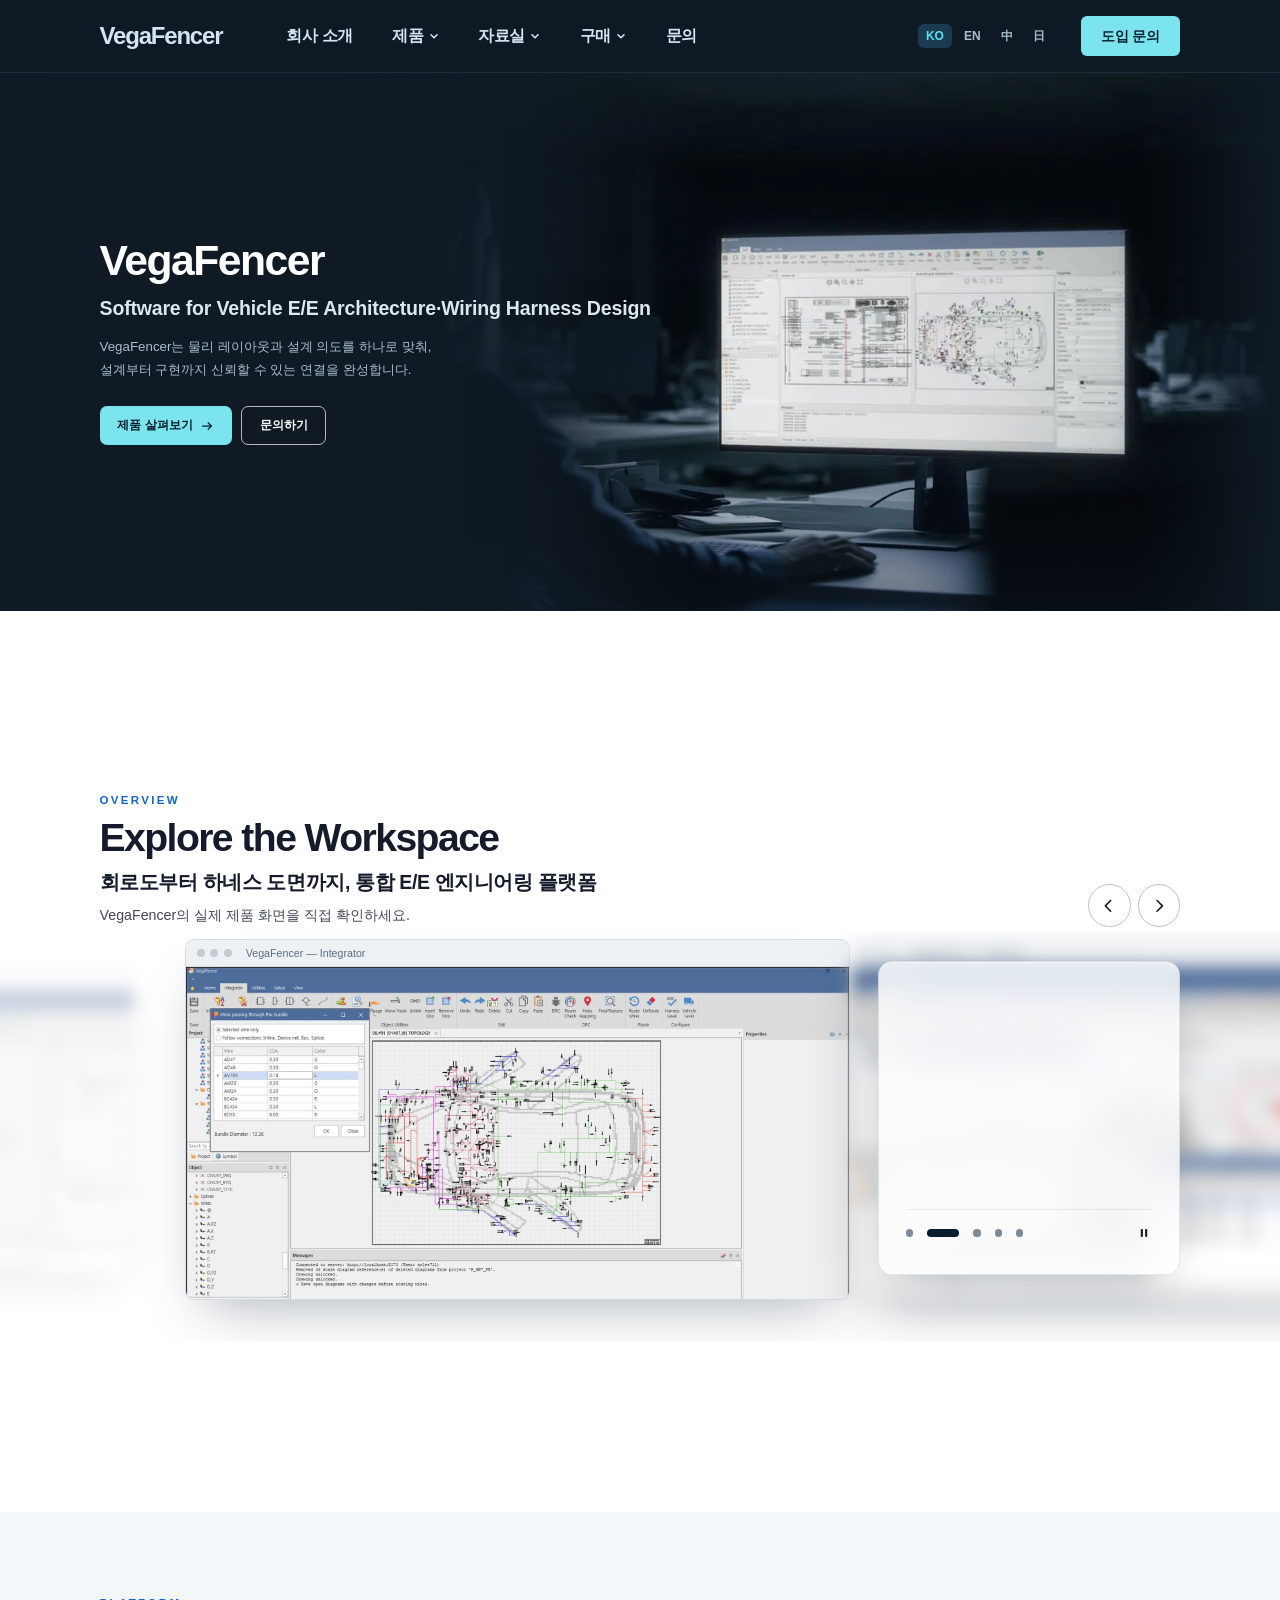
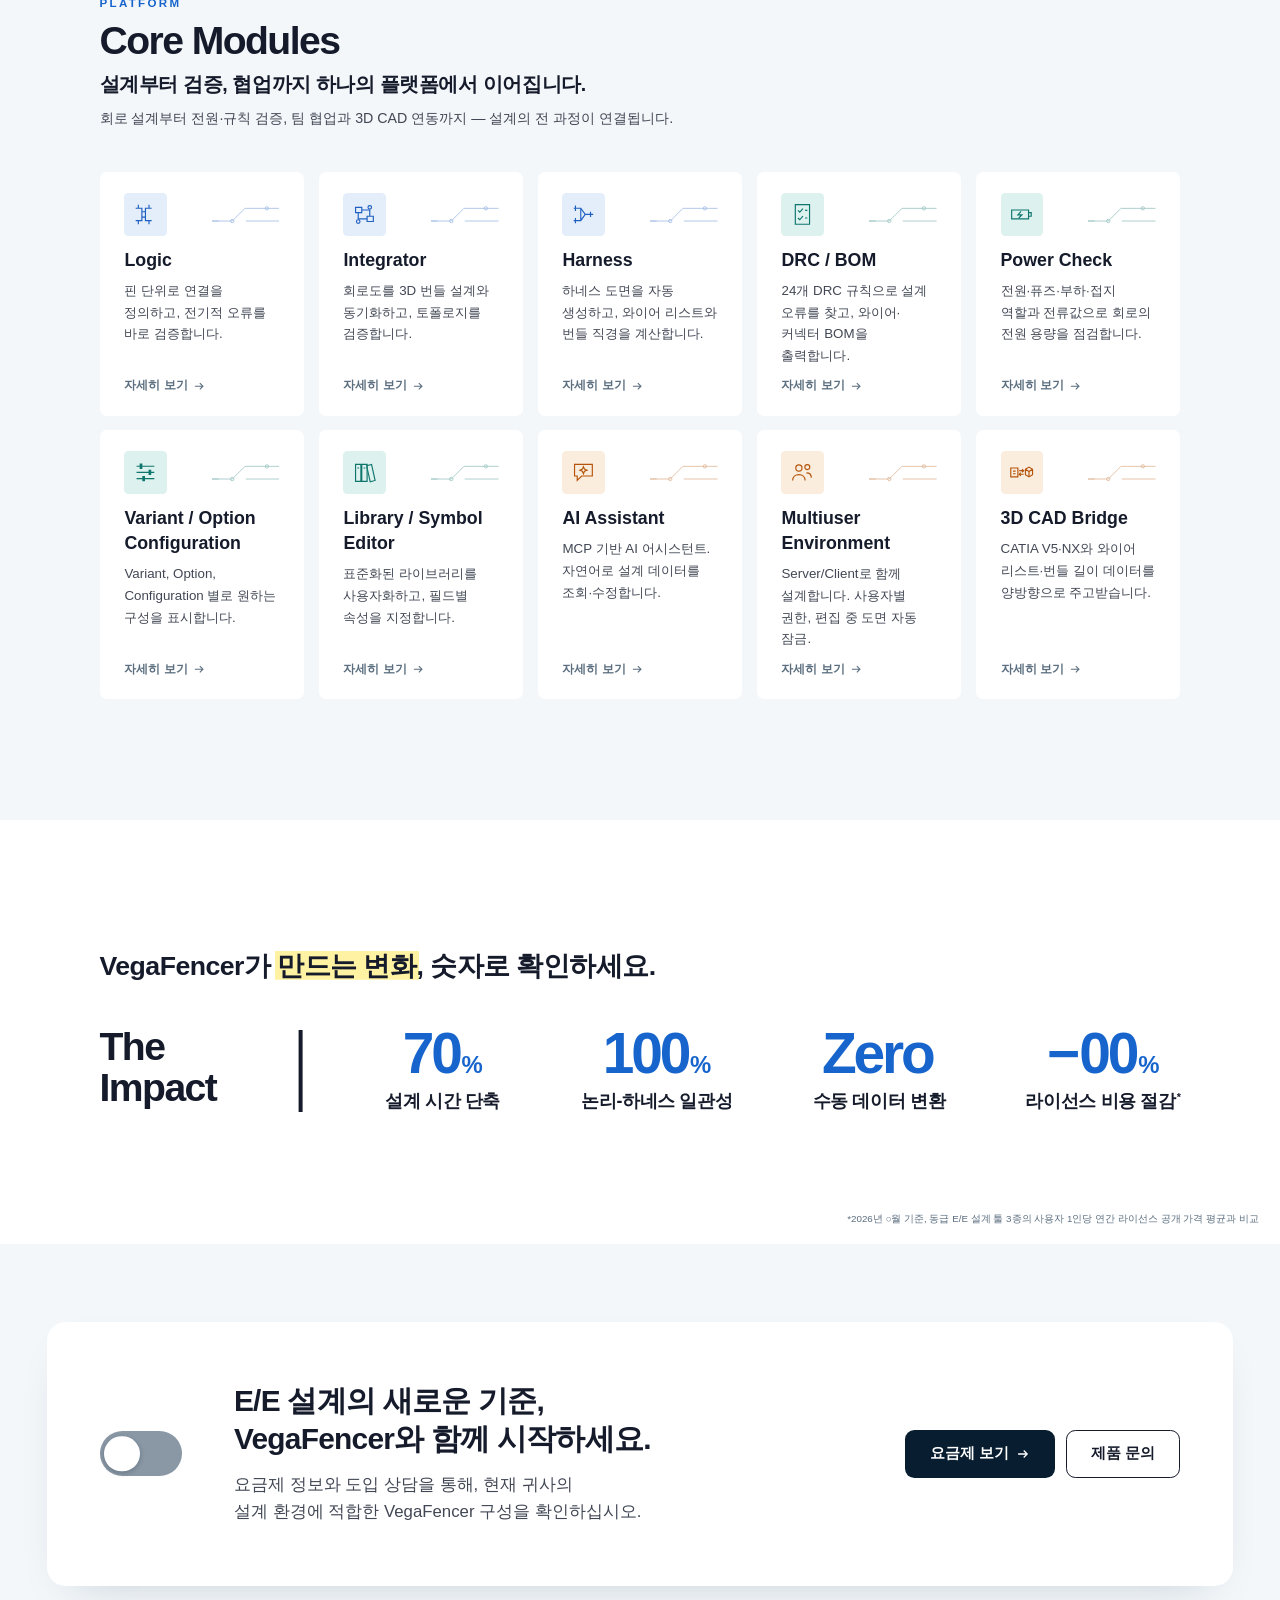
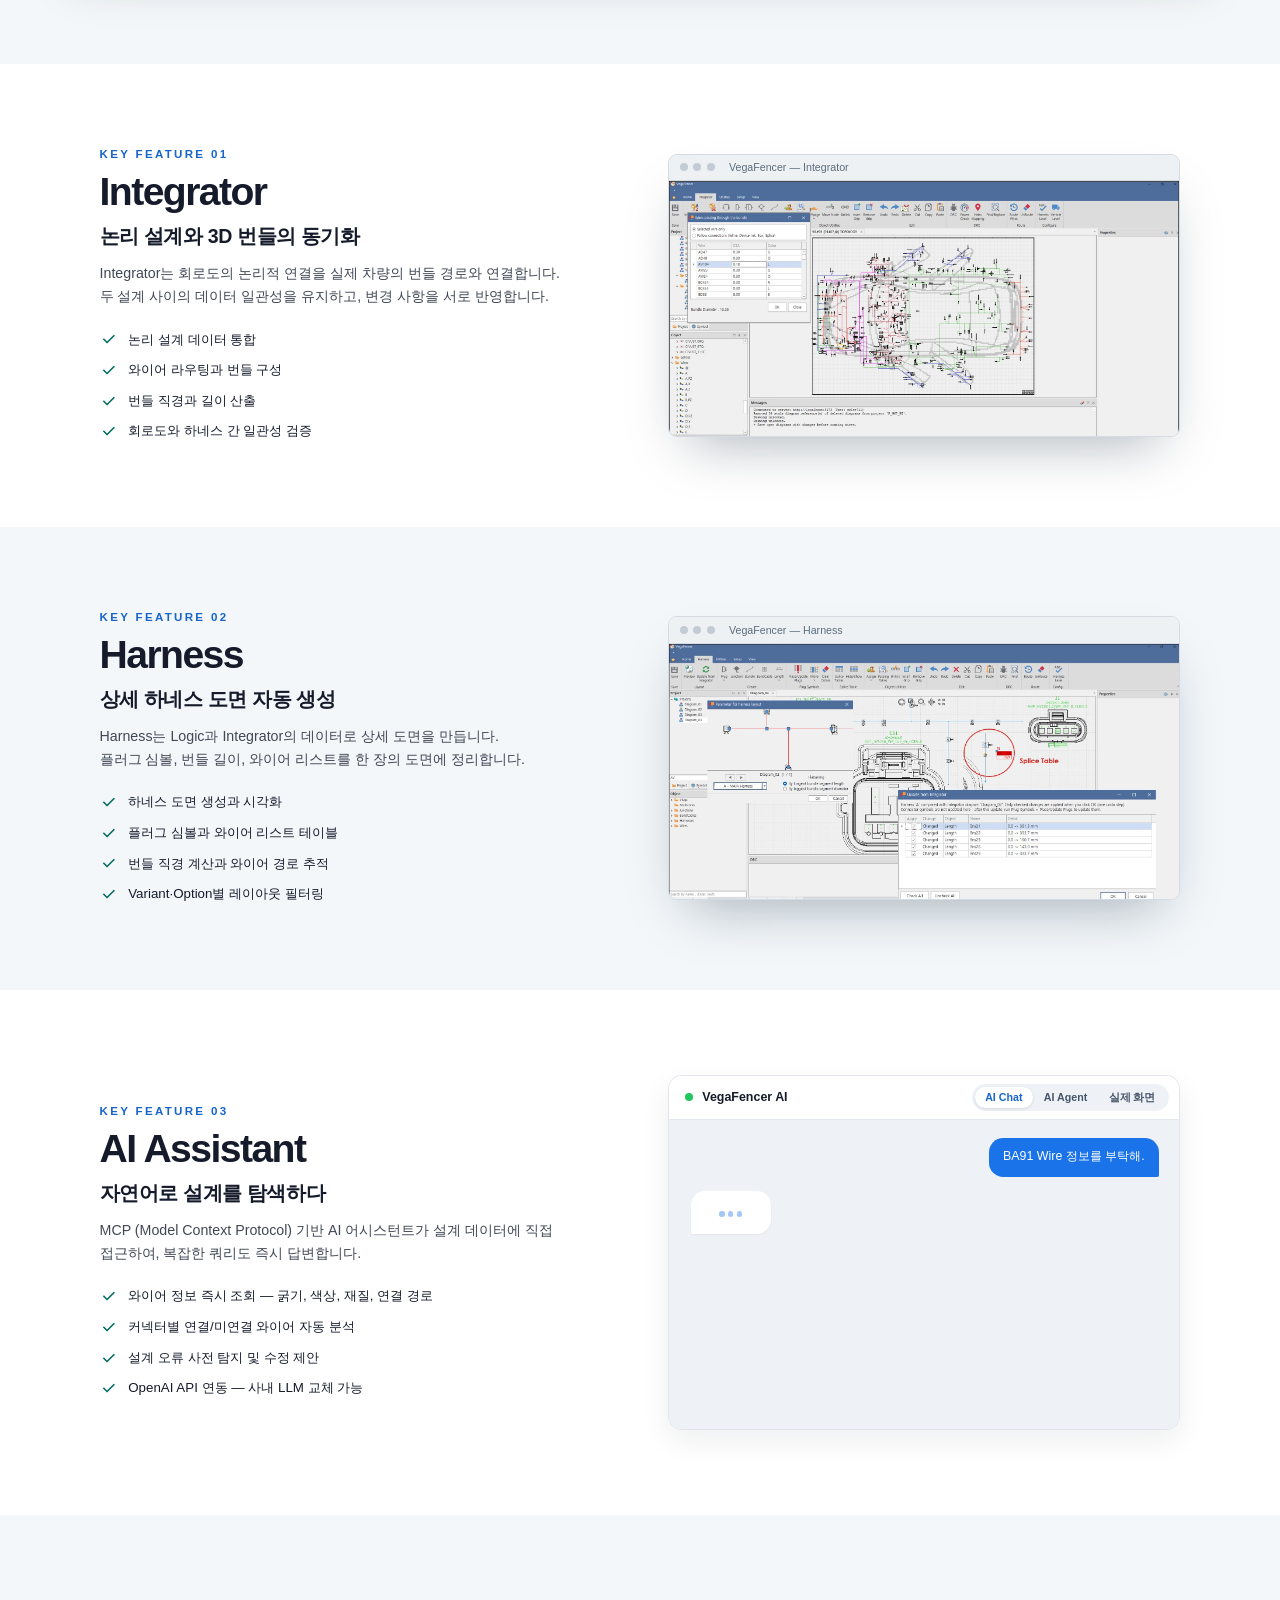
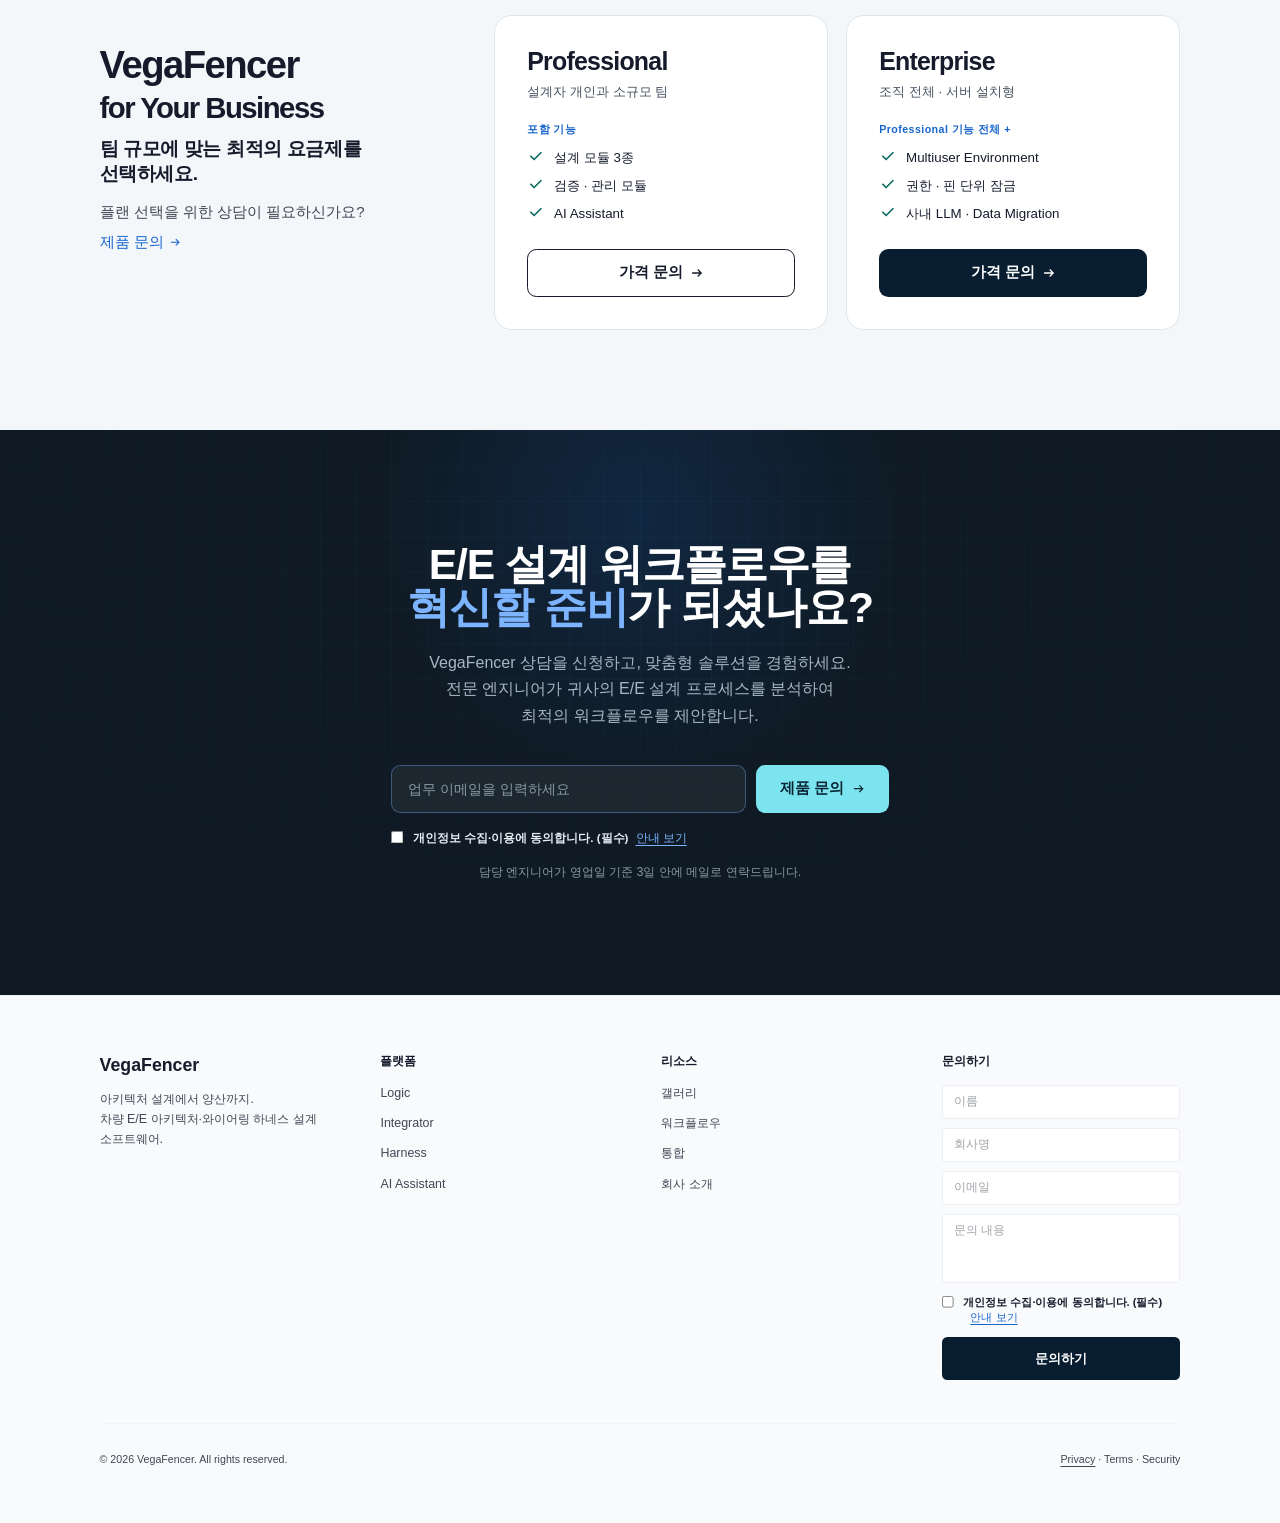
==== commit 981df49b: "feat: 구매 탭의 요금제 섹션을 홈 CTA 2(plans, 공유 섹션)로 교체 - pricing.html: 옛 자리표시 카드(Standard·Professional·Enterp" ====
--- a/index.html
+++ b/index.html
@@ -32,11 +32,11 @@
 <link rel="preload" as="image" href="assets/img/hero-office-2048.webp?v=20261121" imagesrcset="assets/img/hero-office-1440.webp?v=20261121 1440w, assets/img/hero-office-2048.webp?v=20261121 2048w, assets/img/hero-office-3072.webp?v=20261121 3072w" imagesizes="(min-width: 768px) 90vw, 200vw" fetchpriority="high">
 <link rel="stylesheet" href="assets/tailwind.css?v=8238d403">
 <link rel="stylesheet" href="assets/site.css?v=231aad3a">
-<link rel="stylesheet" href="assets/engineering.css?v=eb11cbec">
+<link rel="stylesheet" href="assets/engineering.css?v=424b3538">
 </head>
 <body class="bg-surface antialiased" data-page="home" data-skip="hero">
 
-<script src="assets/header.js?v=c3b61061"></script>
+<script src="assets/header.js?v=a09c8fec"></script>
 <script src="assets/sections.js?v=57fcf874"></script>
 
 <!-- ============================================================
--- a/assets/engineering.css
+++ b/assets/engineering.css
@@ -545,6 +545,8 @@
 body[data-page="product"] #product > div > .grid > a { background: #fff; }
 /* Notice on personal information: the site's paper tone (the template colour is a lavender tint) */
 body[data-page="privacy"] #privacy { background: var(--eng-paper); }
+/* Pricing page: the plans section on the paper tone, the navy CTA under it (as on the home page) */
+body[data-page="pricing"] #plans { background: var(--eng-paper); }
 /* Home, wide desktop: everything below the hero grows with the screen by the same factor as the hero and header
    (--hero-s, 1x at 1440 x 790), so on a big monitor the sections keep the proportions designed at 1440 instead of
    sitting small in the middle. zoom (not transform) so the page length grows with it. */
